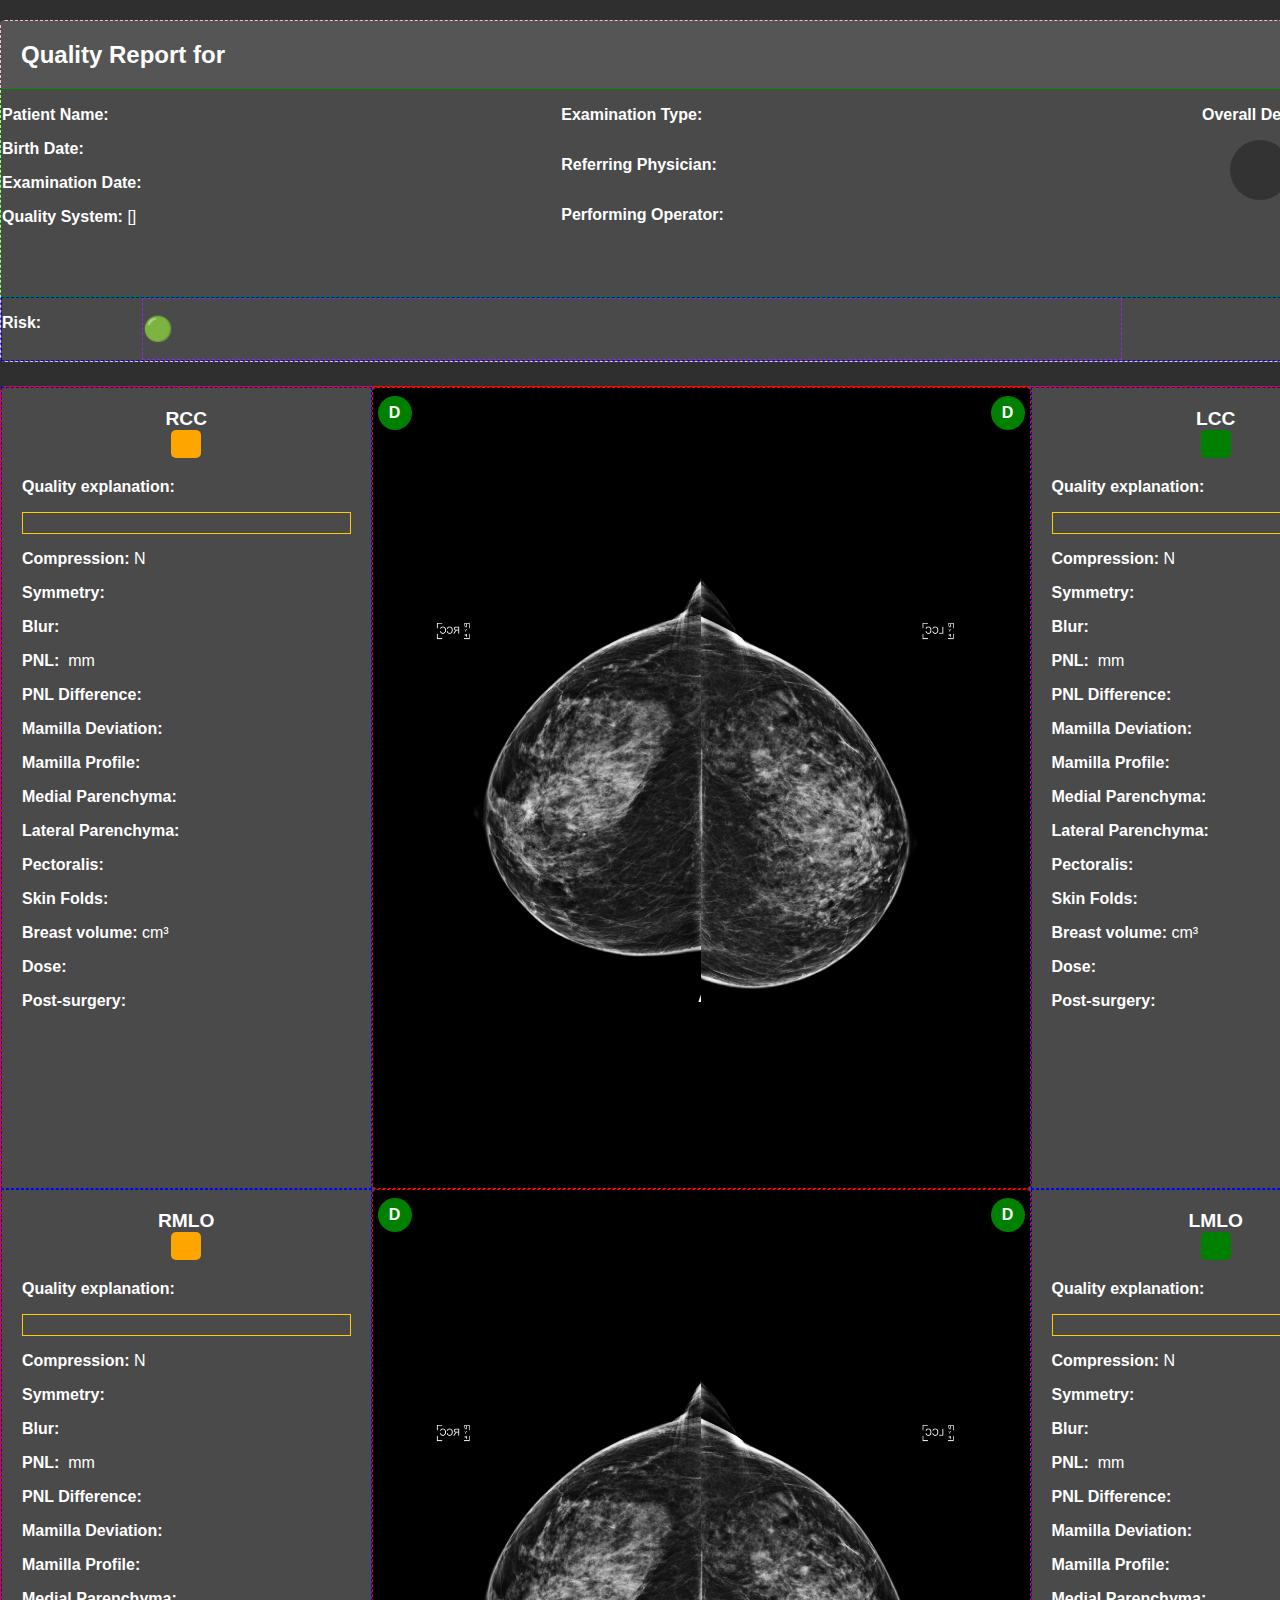
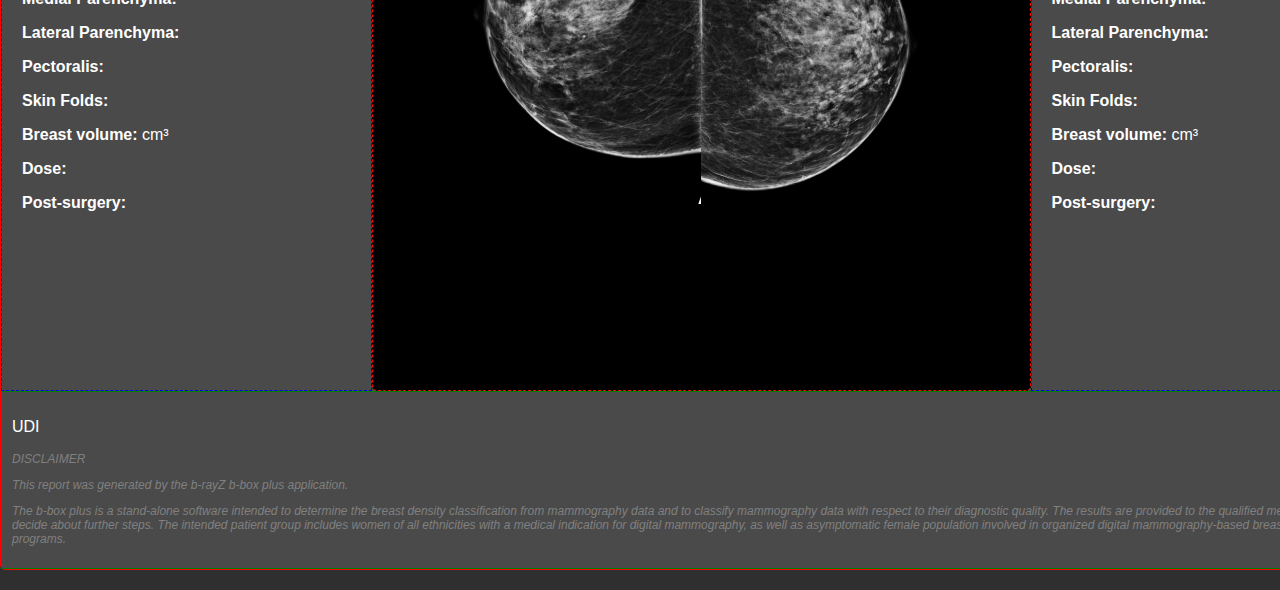
==== debug_rendered_report_quality.html @ 22d4d4bf "fix htm2img and captures" ====
<!DOCTYPE html>
<html lang="en">
<head>
    <meta charset="utf-8">
    <title></title>
    <style>
        .body-style {
  font-family: Arial, sans-serif;
  margin: 0;
  padding: 0;
  background-color: #2f2f2f;
  min-width: 1400px;
  height: auto;
  width: 100vw;
}

.header-container {
  width: 100%;
  margin: 20px auto;
  background-color: #4a4a4a;
  color: white;
  border-radius: 5px;
  border: 1px dashed pink;
  height: auto;
  overflow: visible;
}

.header-title {
  background-color: #555555;
  padding: 20px;
  font-size: 1.5em;
  font-weight: bold;
}

.header-info {
  display: flex;
  justify-content: space-between;
  flex-direction: row;
  border: 1px solid green;
}

.patient-info {
  width: 40%;
}

.exam-info {
  width: 40%;
  display: flex;
  flex-direction: column;
  align-items: flex-start;
}

.exam-details {
  display: flex;
  justify-content: space-between;
}

.density-module {
  width: 20%;
  text-align: right;
}

.density-status {
  display: flex;
  flex-direction: column;
  align-items: center;
  justify-content: center;
}

.density-circle {
  background-color: #333333;
  border-radius: 50%;
  width: 60px;
  height: 60px;
  display: flex;
  align-items: center;
  justify-content: center;
  font-size: 2em;
  margin-bottom: 10px;
  color: #00ff00;
}

.risk-info {
  border: 1px dashed blue;
  display: flex;
}

.risk-label {
  width: 10%;
}

.risk-details {
  border: 1px dashed blueviolet;
  width: 70%;
}

.risk-evaluation {
  color: #00ff00;
  font-weight: bold;
  display: flex;
  align-items: center;
}

.risk-icon {
  font-size: 1.5em;
}

.risk-description {
  color: #cccccc;
}

.header-font {
  font-size: 1.5em;
}

.quality-container {
  width: 100%;
  margin: 20px auto;
  background-color: #4a4a4a;
  color: white;
  border-radius: 5px;
  display: flex;
  border: 1px solid red;
  flex-direction: column;
}

.quality-row {
  width: 100%;
  border-radius: 5px;
  display: flex;
}

.quality-section {
  border: 1px dashed blue;
  width: 25%;
  padding: 20px;
}

.quality-label {
  text-align: center;
}

.label-text {
  font-weight: bold;
  font-size: 1.2em;
}

.quality-badge {
  border-radius: 5px;
  padding: 5px;
  display: inline-block;
}

.quality-badge.orange {
  background-color: orange;
}

.quality-badge.green {
  background-color: green;
}

.badge-text {
  color: white;
  padding: 2px 10px;
  border-radius: 5px;
}

.quality-details {
  margin-top: 20px;
}

.explanation-box {
  border: 1px solid #ffcc00;
  padding: 10px;
  color: white;
}

.quality-images-container {
  width: 50%;
  display: flex;
  justify-content: center;
  align-items: center;
  padding: 0px;
  overflow: hidden;
  border: 1px dashed red;
  background-color: black;
  height: 800px;
  display: flex;
  border-radius: 5px;
  position: relative;
}

.quality-images-right {
  max-width: 100%;
  max-height: 100%;
  z-index: 1;
  display: block;
  object-fit: contain;
  display: flex;
  justify-content: flex-end;
  align-items: center;
}

.quality-images-left {
  max-width: 100%;
  max-height: 100%;
  z-index: 1;
  display: block;
  object-fit: contain;
  display: flex;
  justify-content: flex-start;
  align-items: center;
}

.projection_image{
  max-width: 100%;
  max-height: 100%;
  z-index: 1;
  display: block;
  object-fit: contain;
}


.density_chip{
  background: green;
  margin: 4px;
  top: 4px;
  height:34px;
  width:34px;
  z-index: 9;
  position: absolute;
  cursor: default;
  display: flex;
  align-items: center;
  justify-content: center;
  border-radius: 50%;
}

.dens-right{
  right: 1px;
}

.dens-left{
  left: 1px;
}


.values {
  color: white;
}

.perfect {
  color: green;
}

.insufficient {
  color: red;
}

.moderate {
  color: orange;
}

.footer-info {
  border: 1px solid green;
  padding: 10px;
}


.disclaimer{
  font-style: italic;
  color: gray;
  font-size: 12px;
}


    </style>
</head>
  <body class="body-style">
    <!-- Header with patient and exam info -->
    <div class="header-container">
      <div class="header-title">Quality Report for </div>
      <div class="header-info">
        
        <!-- Patient info -->
        <div class="patient-info">
          <p><strong>Patient Name:</strong> </p>
          <p><strong>Birth Date:</strong> </p>
          <p><strong>Examination Date:</strong> </p>
          <p>
            <strong>Quality System:</strong>  []
          </p>
        </div>
        <!-- Middle Column more exam info-->
        <div class="exam-info">
            <p><strong>Examination Type:</strong> </p>
            <p><strong>Referring Physician:</strong> </p>
            <p><strong>Performing Operator:</strong> </p>
        </div>
        <!-- Right Column (density and module status) -->
        <div class="density-module">
          <div class="density-status">
            <p><strong>Overall Density</strong></p>
            <div class="density-circle"></div>
          </div>
          <p><strong>Density:</strong>  &#8635;</p>
          <p><strong>Quality:</strong>  &#8635;</p>
        </div>
        
      </div>
      <!-- Risk -->
      <div class="risk-info">
        <p class="risk-label"><strong>Risk:</strong></p>
        <div class="risk-details">
          <p class="risk-evaluation">
            <span class="risk-icon">&#128994;</span>&nbsp;
          </p>
          <p class="risk-description"></p>
        </div>
      </div>
    </div>

    <p class="header-font"></p>

    <!-- Quality Feats  -->
    <div class="quality-container">
      <!-- CC Main row container  -->
      <div class="quality-row">
        <!-- RCC Section -->
        <div class="quality-section">
          <div class="quality-label">
            <span class="label-text">RCC</span><br />
            <div class="quality-badge orange">
              <span class="badge-text"></span>
            </div>
          </div>
          <div class="quality-details">
            <p><strong>Quality explanation:</strong></p>
            <div class="explanation-box"></div>
            <p><strong>Compression:</strong> <span class="green"> N</span></p>
            <p><strong>Symmetry:</strong> <span class="green"></span></p>
            <p><strong>Blur:</strong> <span class="green"></span></p>
            <p><strong>PNL:</strong> <span class="green"></span> <span class="values">&nbsp;mm</span></p>
            <p><strong>PNL Difference:</strong> <span class="green"></span></p>
            <p><strong>Mamilla Deviation:</strong> <span class="orange"></span></p>
            <p><strong>Mamilla Profile:</strong> <span class="red"></span></p>
            <p><strong>Medial Parenchyma:</strong> <span class="green"></span></p>
            <p><strong>Lateral Parenchyma:</strong> <span class="green"></span></p>
            <p><strong>Pectoralis:</strong> <span class="red"></span></p>
            <p><strong>Skin Folds:</strong> <span class="green"></span></p>
            <p><strong>Breast volume:</strong>  cm³</p>
            <p><strong>Dose:</strong> </p>
            <p><strong>Post-surgery:</strong> </p>
          </div>
        </div>

        <!-- CC proj Images -->
        <div class="quality-images-container">
          <div class="quality-images-right">
            <div class="density_chip dens-right">
              <p><strong>D</strong></p>
            </div>
            <img src="/static/images/r_proj_img.png" alt="Breast Projection Image" class="projection_image" />
          </div>
          <div class="quality-images-left">
            <div class="density_chip dens-left">
              <p><strong>D</strong></p>
            </div>
            <img src="/static/images/l_proj_img.png" alt="Breast Projection Image" class="projection_image" />
          </div>
        </div>

        <!-- LCC Section-->
        <div class="quality-section">
          <div class="quality-label">
            <span class="label-text">LCC</span><br />
            <div class="quality-badge green">
              <span class="badge-text"></span>
            </div>
          </div>
          <div class="quality-details">
            <p><strong>Quality explanation:</strong></p>
            <div class="explanation-box"></div>
            <p><strong>Compression:</strong> <span class="green"> N</span></p>
            <p><strong>Symmetry:</strong> <span class="green"></span></p>
            <p><strong>Blur:</strong> <span class="green"></span></p>
            <p><strong>PNL:</strong> <span class="red"></span> <span class="values">&nbsp;mm</span></p>
            <p><strong>PNL Difference:</strong> <span class="red"></span></p>
            <p><strong>Mamilla Deviation:</strong> <span class="green"></span></p>
            <p><strong>Mamilla Profile:</strong> <span class="orange"></span></p>
            <p><strong>Medial Parenchyma:</strong> <span class="green"></span></p>
            <p><strong>Lateral Parenchyma:</strong> <span class="green"></span></p>
            <p><strong>Pectoralis:</strong> <span class="green"></span></p>
            <p><strong>Skin Folds:</strong> <span class="green"></span></p>
            <p><strong>Breast volume:</strong>  cm³</p>
            <p><strong>Dose:</strong> </p>
            <p><strong>Post-surgery:</strong> </p>
          </div>
        </div>
      </div>

      <!-- MLO Main row container  -->
      <div class="quality-row">
        <!-- RMLO Section -->
        <div class="quality-section">
          <div class="quality-label">
            <span class="label-text">RMLO</span><br />
            <div class="quality-badge orange">
              <span class="badge-text"></span>
            </div>
          </div>
          <div class="quality-details">
            <p><strong>Quality explanation:</strong></p>
            <div class="explanation-box"></div>
            <p><strong>Compression:</strong> <span class="green"> N</span></p>
            <p><strong>Symmetry:</strong> <span class="green"></span></p>
            <p><strong>Blur:</strong> <span class="green"></span></p>
            <p><strong>PNL:</strong> <span class="green"></span> <span class="values">&nbsp;mm</span></p>
            <p><strong>PNL Difference:</strong> <span class="green"></span></p>
            <p><strong>Mamilla Deviation:</strong> <span class="orange"></span></p>
            <p><strong>Mamilla Profile:</strong> <span class="red"></span></p>
            <p><strong>Medial Parenchyma:</strong> <span class="green"></span></p>
            <p><strong>Lateral Parenchyma:</strong> <span class="green"></span></p>
            <p><strong>Pectoralis:</strong> <span class="red"></span></p>
            <p><strong>Skin Folds:</strong> <span class="green"></span></p>
            <p><strong>Breast volume:</strong>  cm³</p>
            <p><strong>Dose:</strong> </p>
            <p><strong>Post-surgery:</strong> </p>
          </div>
        </div>

        <!-- MLO proj Images -->
        <div class="quality-images-container">
          <div class="quality-images-right">
            <div class="density_chip dens-right">
              <p><strong>D</strong></p>
            </div>
            <img src="/static/images/r_proj_img.png" alt="Breast Projection Image" class="projection_image"/>
             

          </div>
          <div class="quality-images-left">
            <div class="density_chip dens-left">
              <p><strong>D</strong></p>
            </div>
            <img src="/static/images/l_proj_img.png" alt="Breast Projection Image" class="projection_image"/>   
            <div class="lesion-shapes">
              
          </div>
          

          </div>
        </div>

        <!-- LMLO Section-->
        <div class="quality-section">
          <div class="quality-label">
            <span class="label-text">LMLO</span><br />
            <div class="quality-badge green">
              <span class="badge-text"></span>
            </div>
          </div>
          <div class="quality-details">
            <p><strong>Quality explanation:</strong></p>
            <div class="explanation-box"></div>
            <p><strong>Compression:</strong> <span class="green"> N</span></p>
            <p><strong>Symmetry:</strong> <span class="green"></span></p>
            <p><strong>Blur:</strong> <span class="green"></span></p>
            <p><strong>PNL:</strong> <span class="red"></span> <span class="values">&nbsp;mm</span></p>
            <p><strong>PNL Difference:</strong> <span class="red"></span></p>
            <p><strong>Mamilla Deviation:</strong> <span class="green"></span></p>
            <p><strong>Mamilla Profile:</strong> <span class="orange"></span></p>
            <p><strong>Medial Parenchyma:</strong> <span class="green"></span></p>
            <p><strong>Lateral Parenchyma:</strong> <span class="green"></span></p>
            <p><strong>Pectoralis:</strong> <span class="green"></span></p>
            <p><strong>Skin Folds:</strong> <span class="green"></span></p>
            <p><strong>Breast volume:</strong>  cm³</p>
            <p><strong>Dose:</strong> </p>
            <p><strong>Post-surgery:</strong> </p>
          </div>
        </div>
      </div>

      <div class="footer-info">
        <p>UDI <strong></strong></p>
        <p class="disclaimer">DISCLAIMER</p>
        <p class="disclaimer">This report was generated by the b-rayZ b-box plus application.</p>
        <p class="disclaimer">The b-box plus is a stand-alone software intended to determine the breast density classification from mammography data and to classify mammography data with respect to their diagnostic quality. The results are provided to the qualified medical user who shall decide about further steps. The intended patient group includes women of all ethnicities with a medical indication for digital mammography, as well as asymptomatic female population involved in organized digital mammography-based breast cancer screening programs.</p>
      </div>
    </div>
  </body>
</html>
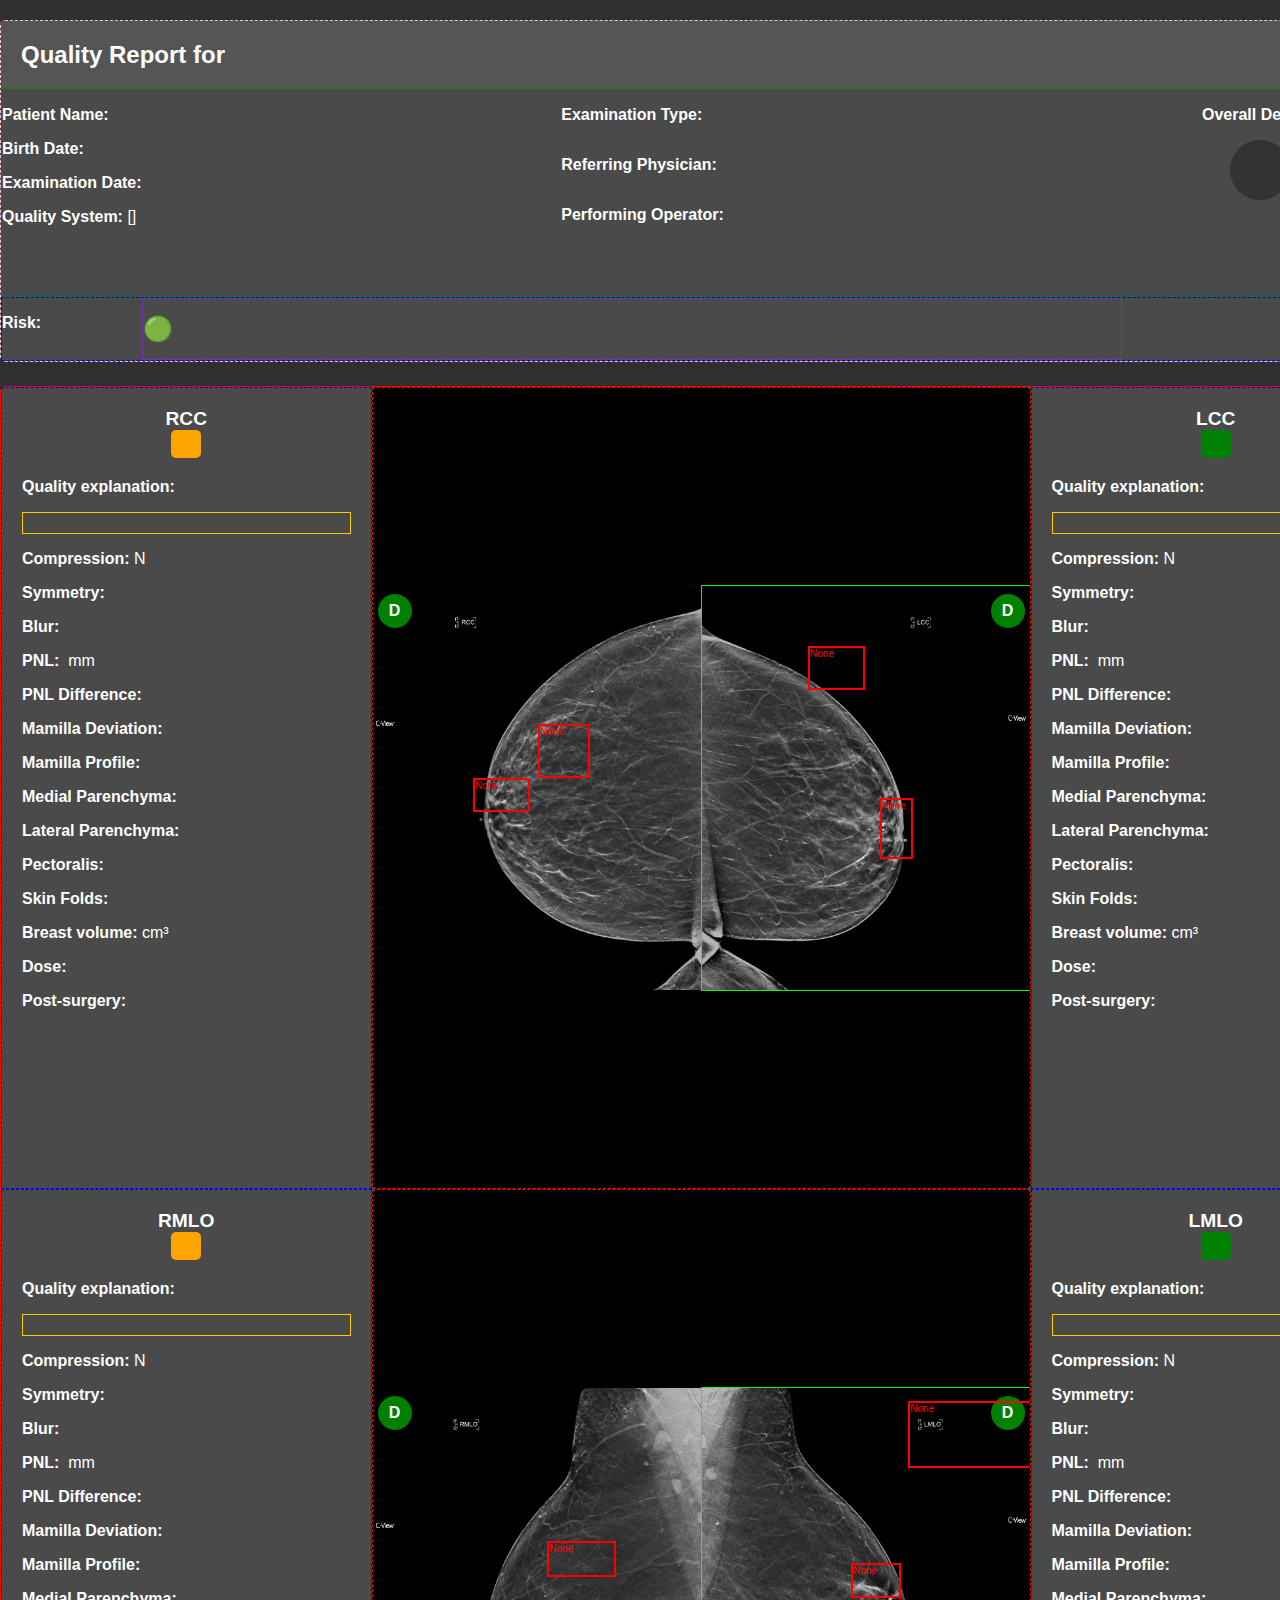
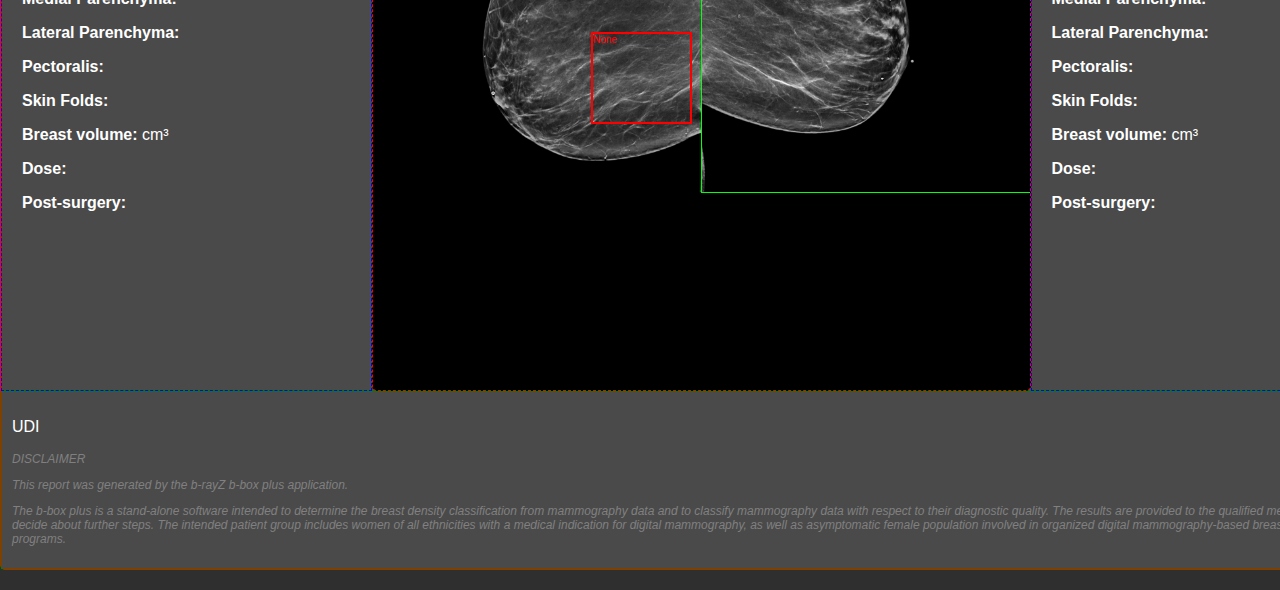
==== commit c2e9081e: "more layout fixes" ====
--- a/debug_rendered_report_quality.html
+++ b/debug_rendered_report_quality.html
@@ -194,22 +194,31 @@
   max-width: 100%;
   max-height: 100%;
   z-index: 1;
-  display: block;
+  /* display: block; */
   object-fit: contain;
   display: flex;
   justify-content: flex-end;
   align-items: center;
+  position: relative
 }
 
 .quality-images-left {
   max-width: 100%;
   max-height: 100%;
   z-index: 1;
-  display: block;
-  object-fit: contain;
+  /* display: block; */
+  /* object-fit: contain; */
   display: flex;
   justify-content: flex-start;
   align-items: center;
+  position: relative;
+}
+.lesion-shapes{
+  border:1px solid rgb(2, 255, 15);
+  width: 100%;
+  height: 100%;
+  position: absolute;
+  z-index: 200;
 }
 
 .projection_image{
@@ -357,16 +366,80 @@
         <!-- CC proj Images -->
         <div class="quality-images-container">
           <div class="quality-images-right">
+            <div class="density_chip dens-left">
+              <p><strong>D</strong></p>
+            </div>
+            <img src="/static/images/rcc.png" alt="Breast Projection Image" class="projection_image"/>
+            
+    <div style="
+        position: absolute;
+        top: 47.499290914247894%;
+        left: 30.55800914013595%;
+        width: 16.03479247423656%;
+        height: 7.373555052037329%;
+        border: 2px solid red;
+        border-radius: inherit;
+        font-size: 10px;
+        color: red;
+        z-index:200
+    ">
+        None
+    </div>
+    
+    <div style="
+        position: absolute;
+        top: 34.187387728089256%;
+        left: 50.46660778063674%;
+        width: 14.522076203082158%;
+        height: 12.289258420062211%;
+        border: 2px solid red;
+        border-radius: inherit;
+        font-size: 10px;
+        color: red;
+        z-index:200
+    ">
+        None
+    </div>
+     
+          </div>
+          <div class="quality-images-left">
             <div class="density_chip dens-right">
               <p><strong>D</strong></p>
             </div>
-            <img src="/static/images/r_proj_img.png" alt="Breast Projection Image" class="projection_image" />
-          </div>
-          <div class="quality-images-left">
-            <div class="density_chip dens-left">
-              <p><strong>D</strong></p>
-            </div>
-            <img src="/static/images/l_proj_img.png" alt="Breast Projection Image" class="projection_image" />
+            <img src="/static/images/lcc.png" alt="Breast Projection Image" class="projection_image"/>   
+            <div class="lesion-shapes">
+              
+    <div style="
+        position: absolute;
+        top: 14.985345561123193%;
+        left: 32.27850531894466%;
+        width: 16.034792474236554%;
+        height: 9.831406736049768%;
+        border: 2px solid red;
+        border-radius: inherit;
+        font-size: 10px;
+        color: red;
+        z-index:200
+    ">
+        None
+    </div>
+    
+    <div style="
+        position: absolute;
+        top: 52.500709085752106%;
+        left: 54.1533853066554%;
+        width: 8.773754372695464%;
+        height: 14.009754598870927%;
+        border: 2px solid red;
+        border-radius: inherit;
+        font-size: 10px;
+        color: red;
+        z-index:200
+    ">
+        None
+    </div>
+    
+            </div>            
           </div>
         </div>
 
@@ -432,21 +505,81 @@
         <!-- MLO proj Images -->
         <div class="quality-images-container">
           <div class="quality-images-right">
+            <div class="density_chip dens-left">
+              <p><strong>D</strong></p>
+            </div>
+            <img src="/static/images/rmlo.png" alt="Breast Projection Image" class="projection_image"/>
+            
+    <div style="
+        position: absolute;
+        top: 37.817906778859786%;
+        left: 53.22016974538193%;
+        width: 19.66531152500709%;
+        height: 7.865125388839811%;
+        border: 2px solid red;
+        border-radius: inherit;
+        font-size: 10px;
+        color: red;
+        z-index:200
+    ">
+        None
+    </div>
+    
+    <div style="
+        position: absolute;
+        top: 60.50865084617566%;
+        left: 66.49256883904911%;
+        width: 29.649238914626075%;
+        height: 21.629094819309504%;
+        border: 2px solid red;
+        border-radius: inherit;
+        font-size: 10px;
+        color: red;
+        z-index:200
+    ">
+        None
+    </div>
+     
+
+          </div>
+          <div class="quality-images-left">
             <div class="density_chip dens-right">
               <p><strong>D</strong></p>
             </div>
-            <img src="/static/images/r_proj_img.png" alt="Breast Projection Image" class="projection_image"/>
-             
-
-          </div>
-          <div class="quality-images-left">
-            <div class="density_chip dens-left">
-              <p><strong>D</strong></p>
-            </div>
-            <img src="/static/images/l_proj_img.png" alt="Breast Projection Image" class="projection_image"/>   
+            <img src="/static/images/lmlo.png" alt="Breast Projection Image" class="projection_image"/>   
             <div class="lesion-shapes">
               
-          </div>
+    <div style="
+        position: absolute;
+        top: 43.42441145882575%;
+        left: 45.35504435654211%;
+        width: 13.916989694620408%;
+        height: 7.61934022043857%;
+        border: 2px solid red;
+        border-radius: inherit;
+        font-size: 10px;
+        color: red;
+        z-index:200
+    ">
+        None
+    </div>
+    
+    <div style="
+        position: absolute;
+        top: 3.1861586461189377%;
+        left: 62.805791313030454%;
+        width: 38.422993287321546%;
+        height: 15.730250777679633%;
+        border: 2px solid red;
+        border-radius: inherit;
+        font-size: 10px;
+        color: red;
+        z-index:200
+    ">
+        None
+    </div>
+    
+            </div>
           
 
           </div>
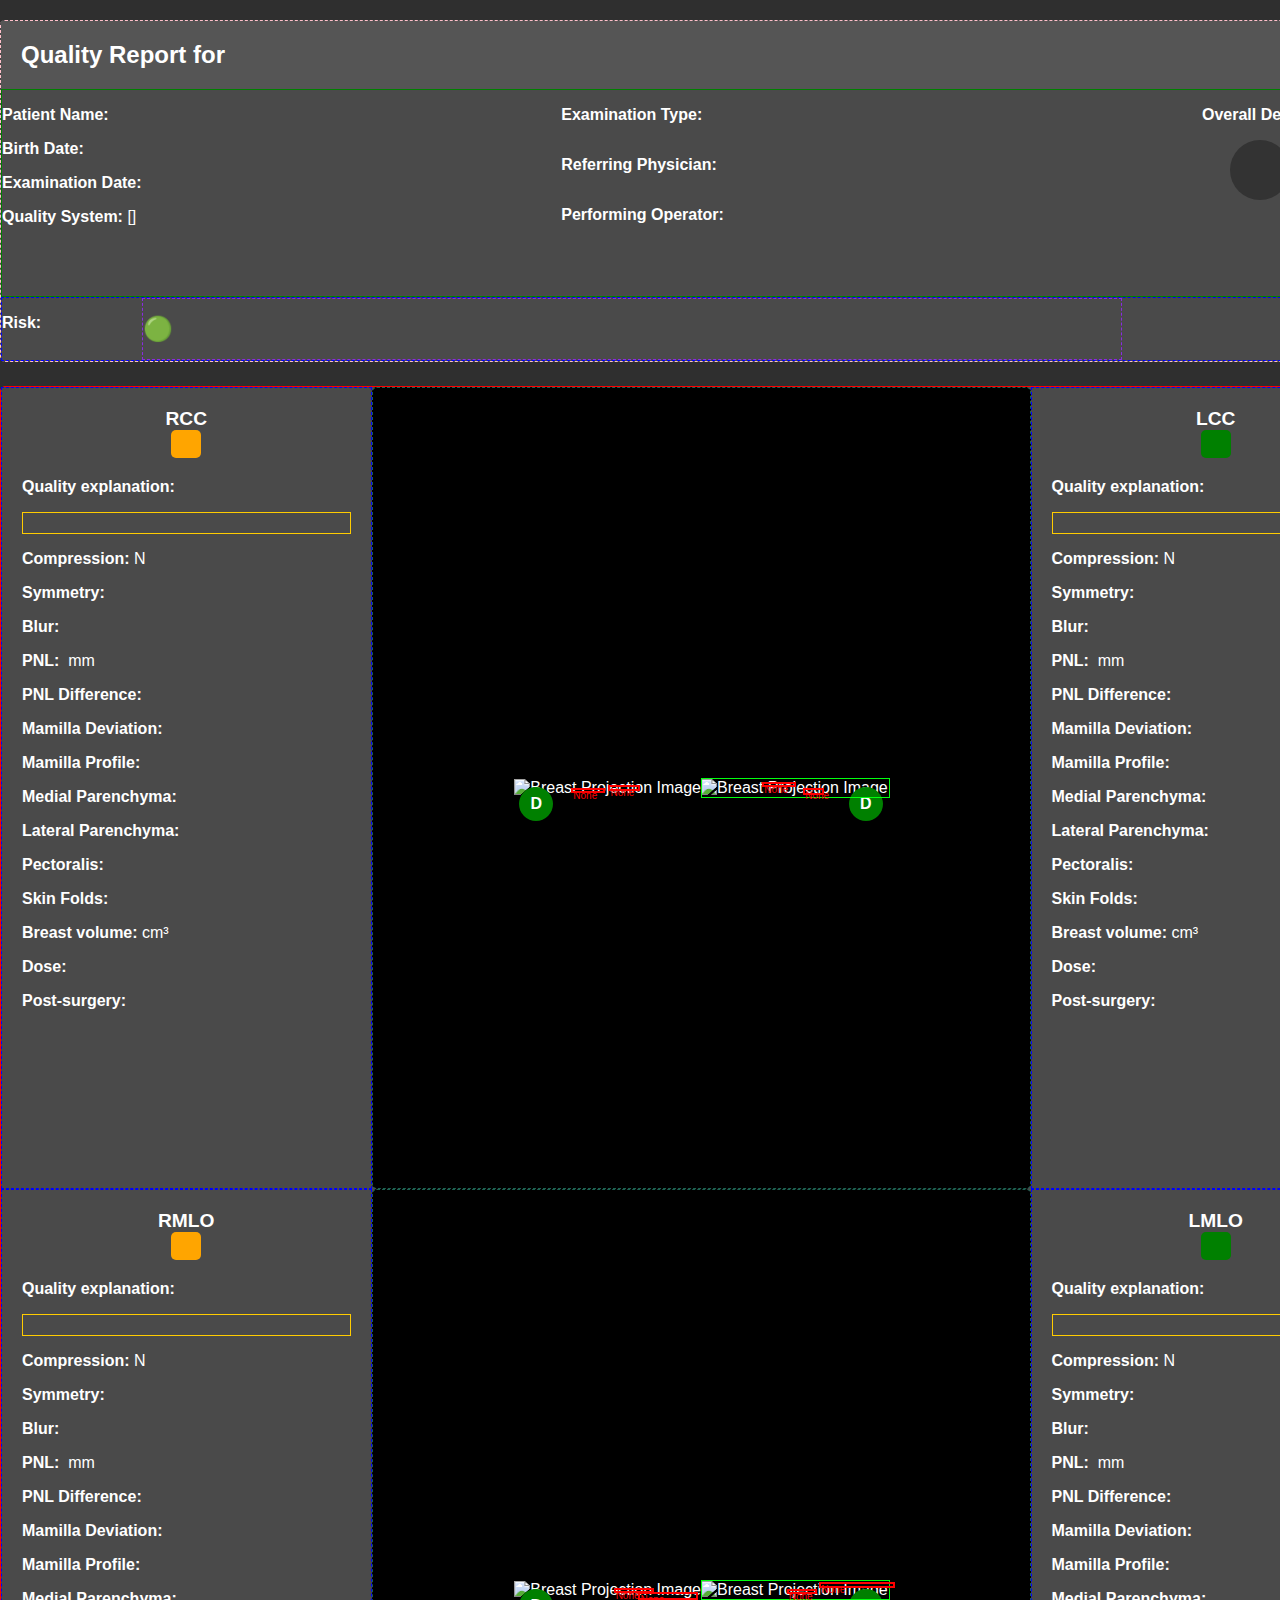
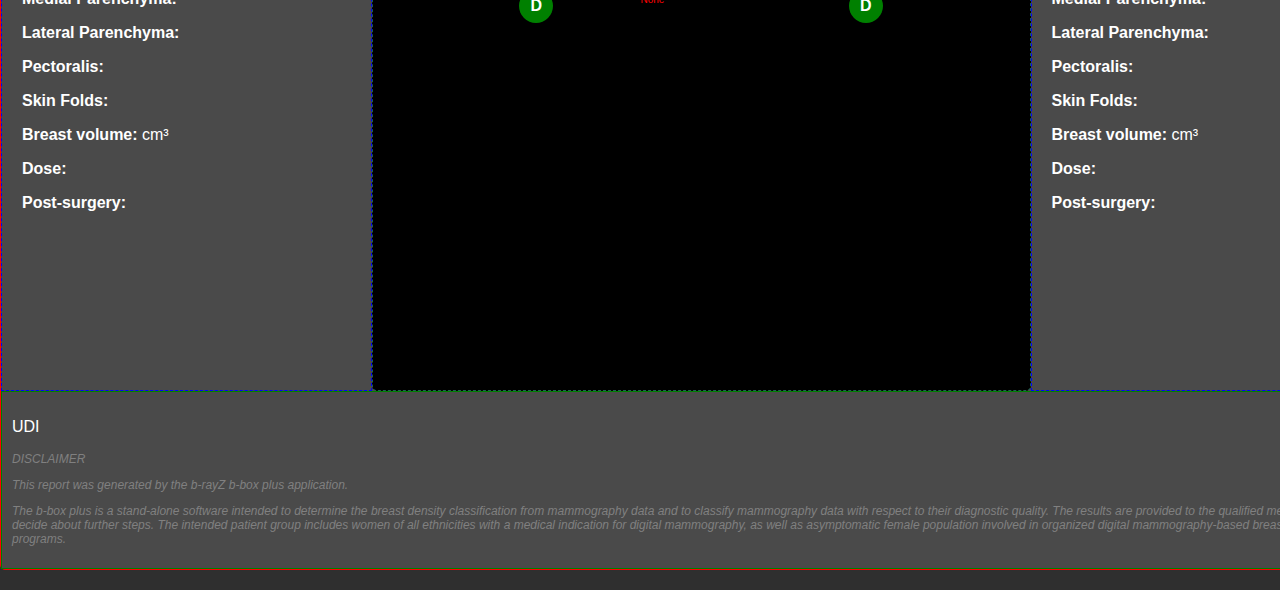
==== commit 10ee911b: "get proj images in all reports" ====
--- a/debug_rendered_report_quality.html
+++ b/debug_rendered_report_quality.html
@@ -182,7 +182,7 @@
   align-items: center;
   padding: 0px;
   overflow: hidden;
-  border: 1px dashed red;
+  border: 1px dashed rgb(30, 97, 82);
   background-color: black;
   height: 800px;
   display: flex;
@@ -194,8 +194,6 @@
   max-width: 100%;
   max-height: 100%;
   z-index: 1;
-  /* display: block; */
-  object-fit: contain;
   display: flex;
   justify-content: flex-end;
   align-items: center;
@@ -206,8 +204,6 @@
   max-width: 100%;
   max-height: 100%;
   z-index: 1;
-  /* display: block; */
-  /* object-fit: contain; */
   display: flex;
   justify-content: flex-start;
   align-items: center;
@@ -369,7 +365,7 @@
             <div class="density_chip dens-left">
               <p><strong>D</strong></p>
             </div>
-            <img src="/static/images/rcc.png" alt="Breast Projection Image" class="projection_image"/>
+            <img src="http://127.0.0.1:5001//static/images/rcc.png" alt="Breast Projection Image" class="projection_image"/>
             
     <div style="
         position: absolute;
@@ -406,7 +402,7 @@
             <div class="density_chip dens-right">
               <p><strong>D</strong></p>
             </div>
-            <img src="/static/images/lcc.png" alt="Breast Projection Image" class="projection_image"/>   
+            <img src="http://127.0.0.1:5001//static/images/lcc.png" alt="Breast Projection Image" class="projection_image"/>   
             <div class="lesion-shapes">
               
     <div style="
@@ -508,7 +504,7 @@
             <div class="density_chip dens-left">
               <p><strong>D</strong></p>
             </div>
-            <img src="/static/images/rmlo.png" alt="Breast Projection Image" class="projection_image"/>
+            <img src="http://127.0.0.1:5001//static/images/rmlo.png" alt="Breast Projection Image" class="projection_image"/>
             
     <div style="
         position: absolute;
@@ -546,7 +542,7 @@
             <div class="density_chip dens-right">
               <p><strong>D</strong></p>
             </div>
-            <img src="/static/images/lmlo.png" alt="Breast Projection Image" class="projection_image"/>   
+            <img src="http://127.0.0.1:5001//static/images/lmlo.png" alt="Breast Projection Image" class="projection_image"/>   
             <div class="lesion-shapes">
               
     <div style="
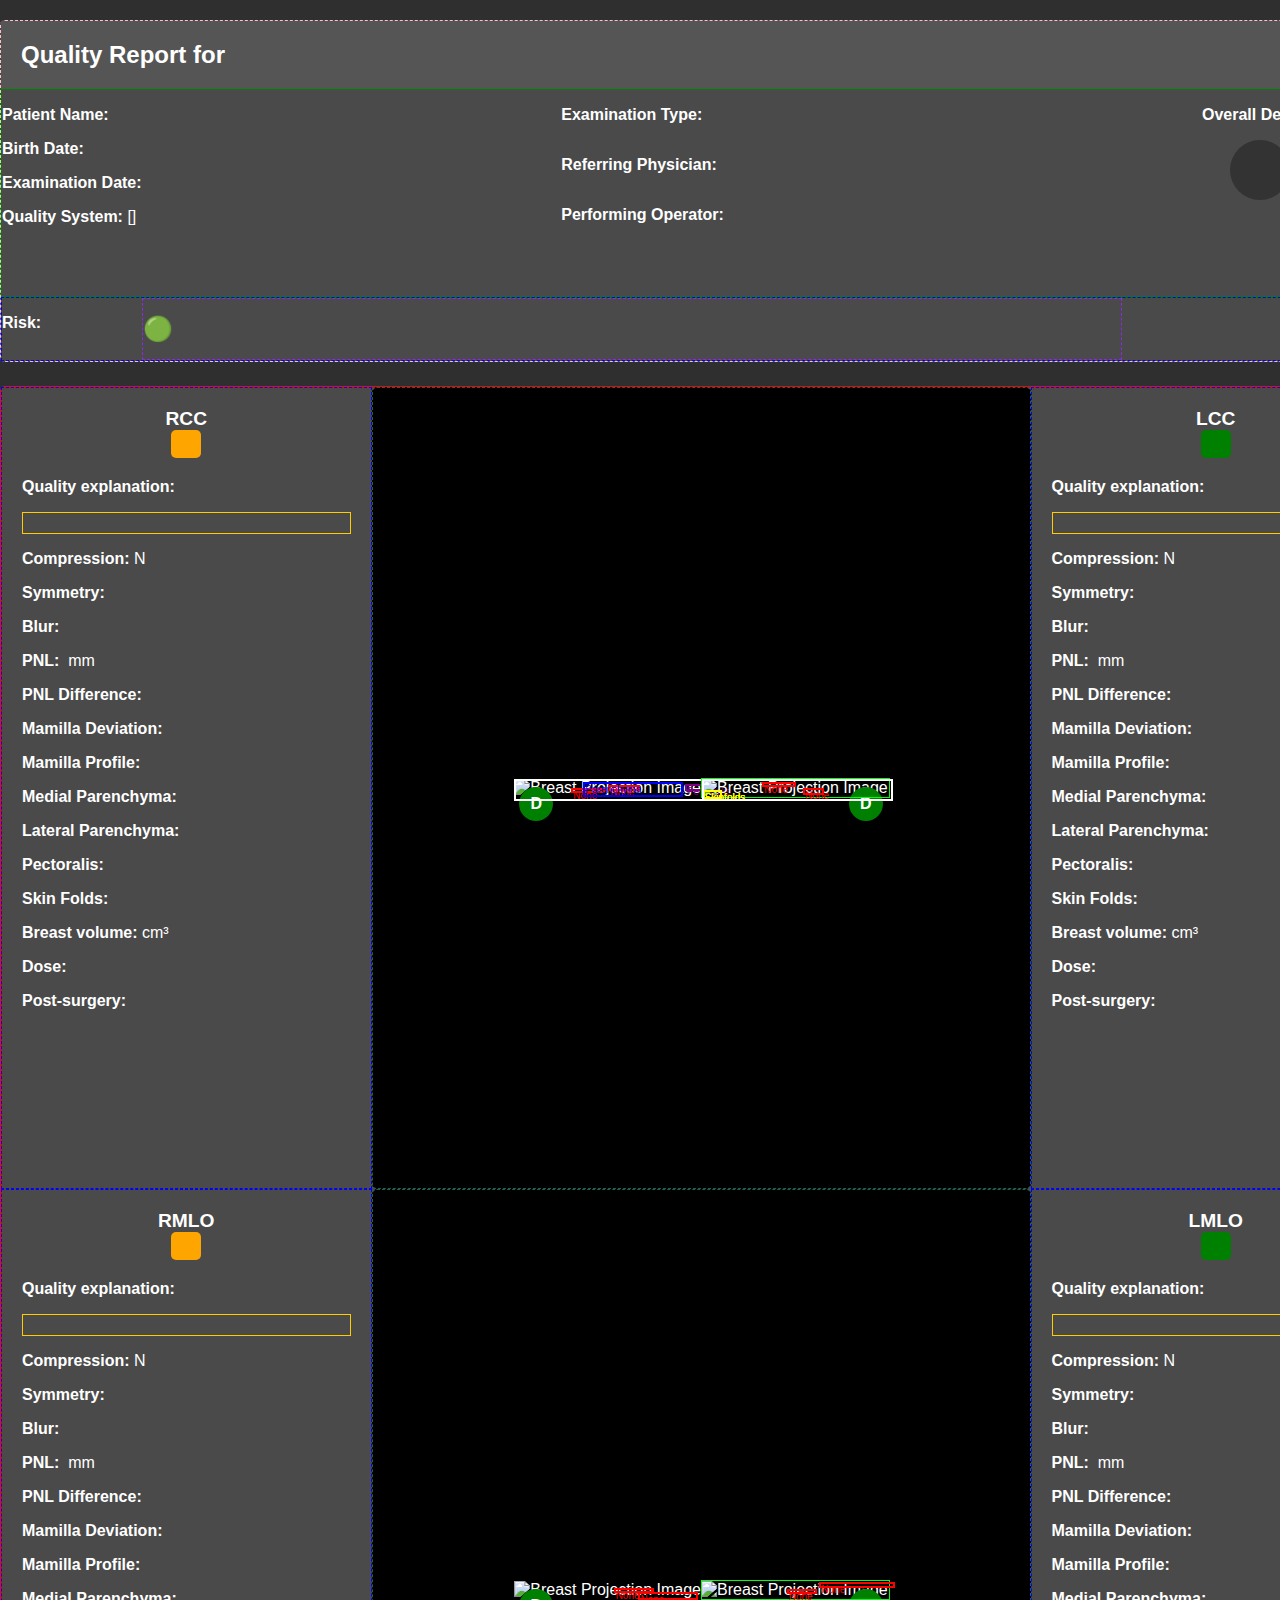
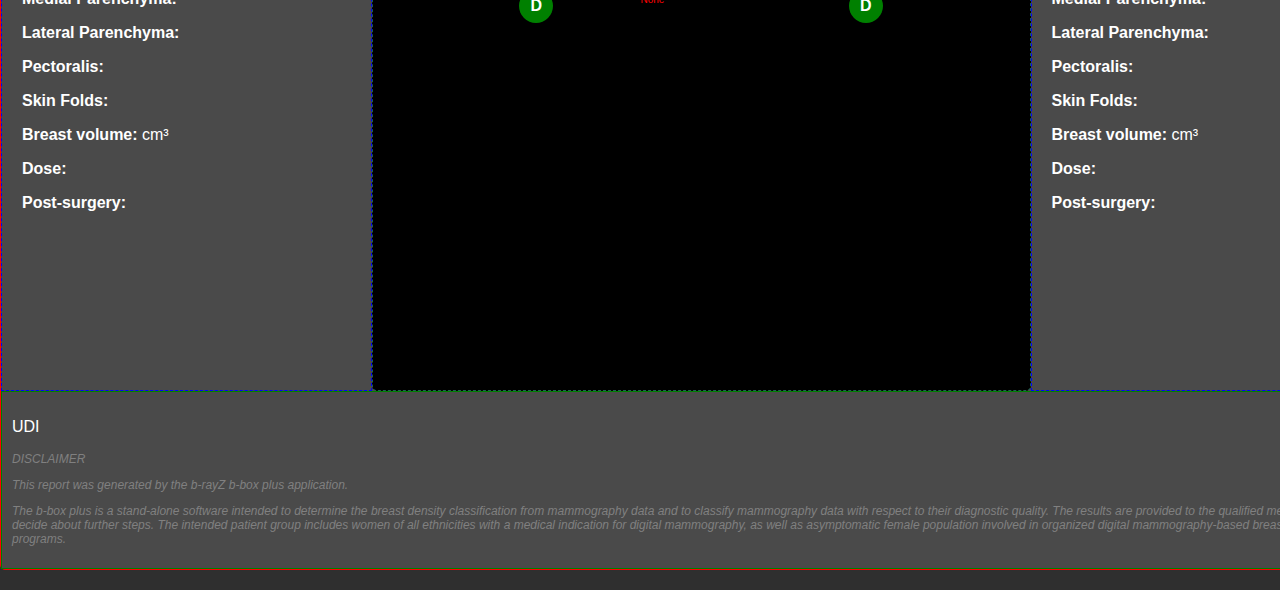
==== commit b54cc9df: "show quality contours" ====
--- a/debug_rendered_report_quality.html
+++ b/debug_rendered_report_quality.html
@@ -214,7 +214,7 @@
   width: 100%;
   height: 100%;
   position: absolute;
-  z-index: 200;
+  z-index: 180;
 }
 
 .projection_image{
@@ -397,6 +397,47 @@
         None
     </div>
      
+            
+            <div style="
+                position: absolute;
+                top: 19.140625%;
+                left: 37.009561040105%;
+                width: 51.45020586800584%;
+                height: 58.984375%;
+                border: 2px solid blue;
+                border-radius: inherit;
+                font-size: 10px;
+                z-index: 200;
+                color: blue;
+            ">
+                Parenchyma
+            </div>
+            
+                <svg style="position: absolute; top: 0; left: 0; width: 100%; height: 100%; z-index: 220; border: 2px solid white;">
+                    <polygon points="83.17049340766164%,19.140625% 83.65133645315701%,19.53125% 84.1321794986524%,19.53125% 85.09386558964317%,20.3125% 87.01723777162469%,20.3125% 87.49808081712007%,20.703125% 87.49808081712007%,21.09375% 88.45976690811084%,21.875% 88.45976690811084%,24.609375% 87.01723777162469%,25.78125% 87.01723777162469%,26.171875% 85.57470863513855%,27.34375% 85.57470863513855%,27.734375% 85.09386558964317%,28.125% 85.09386558964317%,28.90625% 84.61302254414778%,29.296875% 84.61302254414778%,30.078125% 84.1321794986524%,30.46875% 84.1321794986524%,30.859375% 83.65133645315701%,31.25% 83.65133645315701%,31.640625% 83.17049340766164%,32.03125% 83.17049340766164%,32.421875% 82.20880731667089%,33.203125% 82.20880731667089%,33.59375% 81.7279642711755%,33.984375% 81.7279642711755%,37.109375% 81.24712122568012%,37.5% 81.24712122568012%,41.796875% 81.7279642711755%,42.1875% 81.7279642711755%,43.359375% 82.20880731667089%,43.75% 82.20880731667089%,46.09375% 82.68965036216626%,46.484375% 82.20880731667089%,46.484375% 81.7279642711755%,46.875% 81.7279642711755%,48.4375% 81.24712122568012%,48.828125% 81.24712122568012%,51.171875% 81.7279642711755%,51.5625% 81.7279642711755%,52.734375% 81.24712122568012%,53.125% 81.24712122568012%,53.515625% 80.76627818018474%,53.90625% 80.76627818018474%,56.640625% 79.80459208919397%,57.421875% 79.80459208919397%,58.203125% 80.28543513468935%,58.59375% 80.76627818018474%,58.59375% 80.76627818018474%,59.375% 80.28543513468935%,59.765625% 80.28543513468935%,60.9375% 80.76627818018474%,61.328125% 80.76627818018474%,62.109375% 81.24712122568012%,62.5% 81.24712122568012%,64.0625% 81.7279642711755%,64.453125% 81.7279642711755%,68.75% 82.20880731667089%,69.140625% 82.20880731667089%,69.53125% 82.68965036216626%,69.921875% 83.17049340766164%,69.921875% 82.68965036216626%,70.3125% 82.68965036216626%,73.046875% 82.20880731667089%,73.046875% 81.7279642711755%,73.4375% 81.24712122568012%,73.4375% 80.76627818018474%,73.828125% 79.80459208919397%,73.828125% 79.32374904369858%,74.21875% 79.32374904369858%,75.0% 78.84290599820321%,75.390625% 78.84290599820321%,75.78125% 78.36206295270782%,75.78125% 77.88121990721244%,76.171875% 75.47700467973554%,76.171875% 74.99616163424015%,76.5625% 74.51531858874478%,76.5625% 74.03447554324939%,76.953125% 72.59194640676326%,76.953125% 72.11110336126787%,77.34375% 70.18773117928635%,77.34375% 69.70688813379095%,77.734375% 68.26435899730481%,77.734375% 67.78351595180942%,77.34375% 65.37930072433252%,77.34375% 64.89845767883715%,76.953125% 63.45592854235099%,76.953125% 62.97508549685561%,76.5625% 60.090027223883325%,76.5625% 59.60918417838794%,76.171875% 57.685811996406414%,76.171875% 56.72412590541565%,75.390625% 56.243282859920264%,75.390625% 55.76243981442488%,75.0% 55.2815967689295%,75.0% 54.80075372343413%,74.609375% 54.31991067793874%,74.609375% 53.358224586947976%,73.828125% 52.87738154145259%,73.828125% 51.91569545046184%,73.046875% 51.434852404966456%,73.046875% 50.473166313975696%,72.265625% 50.473166313975696%,71.875% 49.99232326848031%,71.484375% 49.51148022298493%,71.484375% 49.030637177489545%,71.09375% 48.54979413199416%,71.09375% 48.06895108649878%,70.703125% 47.58810804100339%,70.703125% 47.58810804100339%,70.3125% 47.10726499550801%,69.921875% 46.62642195001263%,69.921875% 46.62642195001263%,69.53125% 42.77967758604958%,66.40625% 42.77967758604958%,66.015625% 41.81799149505881%,65.234375% 41.81799149505881%,64.84375% 41.33714844956343%,64.453125% 41.33714844956343%,64.0625% 40.85630540406806%,63.671875% 40.85630540406806%,62.890625% 39.89461931307729%,62.109375% 39.89461931307729%,60.9375% 38.93293322208653%,60.15625% 38.93293322208653%,58.984375% 38.45209017659114%,58.59375% 38.45209017659114%,57.03125% 37.97124713109576%,56.640625% 37.97124713109576%,51.5625% 37.49040408560038%,51.171875% 37.97124713109576%,50.78125% 37.97124713109576%,49.21875% 38.45209017659114%,48.828125% 38.45209017659114%,48.4375% 38.93293322208653%,48.046875% 38.93293322208653%,46.875% 39.41377626758191%,46.484375% 39.41377626758191%,45.703125% 39.89461931307729%,45.3125% 39.89461931307729%,44.53125% 40.85630540406806%,43.75% 40.85630540406806%,42.578125% 41.81799149505881%,41.796875% 41.81799149505881%,41.40625% 42.298834540554196%,41.015625% 42.298834540554196%,40.625% 42.77967758604958%,40.234375% 42.77967758604958%,39.84375% 44.22220672253573%,38.671875% 44.22220672253573%,38.28125% 48.54979413199416%,34.765625% 49.51148022298493%,34.765625% 51.434852404966456%,33.203125% 51.91569545046184%,33.203125% 53.358224586947976%,32.03125% 53.83906763244336%,32.03125% 55.2815967689295%,30.859375% 55.76243981442488%,30.859375% 56.72412590541565%,30.078125% 57.20496895091103%,30.078125% 57.685811996406414%,29.6875% 58.16665504190179%,29.6875% 59.12834113289256%,28.90625% 60.090027223883325%,28.90625% 61.05171331487409%,28.125% 61.53255636036947%,28.125% 62.01339940586485%,27.734375% 62.01339940586485%,27.34375% 62.494242451360236%,27.34375% 63.93677158784637%,26.171875% 64.41761463334176%,26.171875% 64.89845767883715%,25.78125% 65.8601437698279%,25.78125% 66.34098681532328%,25.390625% 66.82182986081867%,25.390625% 69.22604508829558%,23.4375% 69.70688813379095%,23.4375% 70.18773117928635%,23.046875% 70.18773117928635%,22.65625% 70.66857422478172%,22.65625% 71.1494172702771%,22.265625% 71.63026031577249%,22.265625% 72.59194640676326%,21.484375% 73.07278945225862%,21.484375% 73.55363249775401%,21.09375% 74.99616163424015%,21.09375% 75.47700467973554%,20.703125% 77.40037686171706%,20.703125% 77.88121990721244%,20.3125% 78.36206295270782%,20.3125% 78.84290599820321%,19.921875% 81.24712122568012%,19.921875% 81.7279642711755%,19.53125% 82.68965036216626%,19.53125%" style="fill:red ; stroke: blue; stroke-width: 2;"/>
+                </svg>
+                
+            
+            <div style="
+                position: absolute;
+                top: 29.6875%;
+                left: 91.34482518108312%;
+                width: 7.693488727926101%;
+                height: 14.453125%;
+                border: 2px solid purple;
+                border-radius: inherit;
+                font-size: 10px;
+                z-index: 200;
+                color: purple;
+            ">
+                Pectoralis
+            </div>
+            
+                <svg style="position: absolute; top: 0; left: 0; width: 100%; height: 100%; z-index: 220; border: 2px solid white;">
+                    <polygon points="98.07662781801848%,29.6875% 98.07662781801848%,30.078125% 98.55747086351384%,30.46875% 98.55747086351384%,30.859375% 99.03831390900923%,31.25% 99.03831390900923%,43.75% 96.63409868153232%,43.75% 95.67241259054155%,42.96875% 95.67241259054155%,42.1875% 95.19156954504618%,41.796875% 95.19156954504618%,40.234375% 94.7107264995508%,39.84375% 94.7107264995508%,37.5% 94.22988345405543%,37.109375% 94.22988345405543%,36.328125% 93.74904040856003%,35.9375% 93.74904040856003%,34.375% 92.78735431756928%,33.59375% 92.78735431756928%,33.203125% 92.3065112720739%,32.8125% 92.3065112720739%,32.421875% 91.82566822657851%,32.03125% 91.82566822657851%,30.46875% 92.3065112720739%,30.46875% 92.78735431756928%,30.078125% 95.67241259054155%,30.078125% 96.15325563603696%,29.6875%" style="fill:red ; stroke: purple; stroke-width: 2;"/>
+                </svg>
+                
+            
           </div>
           <div class="quality-images-left">
             <div class="density_chip dens-right">
@@ -435,6 +476,66 @@
         None
     </div>
     
+              
+            <div style="
+                position: absolute;
+                top: 60.23915847515649%;
+                left: 0.3514850300401162%;
+                width: 8.156030761483548%;
+                height: 30.845773425273865%;
+                border: 2px solid yellow;
+                border-radius: inherit;
+                font-size: 10px;
+                z-index: 200;
+                color: yellow;
+            ">
+                Skinfolds
+            </div>
+            
+                <svg style="position: absolute; top: 0; left: 0; width: 100%; height: 100%; z-index: 220; border: 2px solid white;">
+                    <polygon points="0.30060120240480964%,60.07326007326007% 0.30060120240480964%,90.96459096459097% 6.012024048096192%,90.96459096459097% 6.012024048096192%,90.84249084249085% 6.0621242484969935%,90.8017908017908% 6.212424849699398%,90.8017908017908% 6.212424849699398%,90.55759055759056% 6.2625250501002%,90.51689051689053% 6.362725450901803%,90.51689051689053% 6.4128256513026045%,90.47619047619048% 6.4128256513026045%,89.78428978428978% 6.462925851703407%,89.74358974358975% 6.563126252505009%,89.74358974358975% 6.563126252505009%,89.45868945868945% 6.613226452905812%,89.41798941798942% 6.763527054108216%,89.41798941798942% 6.763527054108216%,89.13308913308914% 6.813627254509018%,89.09238909238908% 6.963927855711423%,89.09238909238908% 6.963927855711423%,88.97028897028896% 7.014028056112225%,88.92958892958893% 7.16432865731463%,88.92958892958893% 7.16432865731463%,88.80748880748881% 7.214428857715431%,88.76678876678876% 7.364729458917836%,88.76678876678876% 7.364729458917836%,88.52258852258852% 7.414829659318638%,88.48188848188848% 7.565130260521043%,88.48188848188848% 7.565130260521043%,88.35978835978835% 7.615230460921844%,88.31908831908832% 7.715430861723446%,88.31908831908832% 7.715430861723446%,88.1969881969882% 7.765531062124248%,88.15628815628816% 7.915831663326653%,88.15628815628816% 7.915831663326653%,87.87138787138787% 7.965931863727454%,87.83068783068782% 8.11623246492986%,87.83068783068782% 8.11623246492986%,87.09808709808709% 8.16633266533066%,87.05738705738706% 8.316633266533065%,87.05738705738706% 8.316633266533065%,86.81318681318682% 8.366733466933868%,86.77248677248677% 8.517034068136272%,86.77248677248677% 8.517034068136272%,83.06878306878306% 8.46693386773547%,83.02808302808303% 8.366733466933868%,83.02808302808303% 8.316633266533065%,82.98738298738299% 8.316633266533065%,82.58038258038258% 8.16633266533066%,82.58038258038258% 8.11623246492986%,82.53968253968253% 8.11623246492986%,81.48148148148148% 7.965931863727454%,81.48148148148148% 7.915831663326653%,81.44078144078144% 7.915831663326653%,79.93487993487993% 7.765531062124248%,79.93487993487993% 7.715430861723446%,79.8941798941799% 7.715430861723446%,78.998778998779% 7.615230460921844%,78.998778998779% 7.565130260521043%,78.95807895807896% 7.565130260521043%,78.3882783882784% 7.515030060120241%,78.34757834757835% 7.414829659318638%,78.34757834757835% 7.364729458917836%,78.3068783068783% 7.364729458917836%,77.12657712657712% 7.214428857715431%,77.12657712657712% 7.16432865731463%,77.08587708587709% 7.16432865731463%,76.31257631257631% 7.014028056112225%,76.31257631257631% 6.963927855711423%,76.27187627187627% 6.963927855711423%,75.7020757020757% 6.813627254509018%,75.7020757020757% 6.763527054108216%,75.66137566137566% 6.763527054108216%,74.92877492877493% 6.613226452905812%,74.92877492877493% 6.563126252505009%,74.88807488807488% 6.563126252505009%,74.31827431827432% 6.513026052104208%,74.27757427757427% 6.462925851703407%,74.27757427757427% 6.4128256513026045%,74.23687423687424% 6.4128256513026045%,73.38217338217338% 6.362725450901803%,73.34147334147335% 6.2625250501002%,73.34147334147335% 6.212424849699398%,73.3007733007733% 6.212424849699398%,72.28327228327228% 6.0621242484969935%,72.28327228327228% 6.012024048096192%,72.24257224257225% 6.012024048096192%,71.02157102157102% 5.861723446893788%,71.02157102157102% 5.811623246492986%,70.98087098087098% 5.811623246492986%,69.75986975986976% 5.661322645290581%,69.75986975986976% 5.611222444889779%,69.71916971916971% 5.611222444889779%,68.05046805046806% 5.460921843687375%,68.05046805046806% 5.410821643286573%,68.00976800976801% 5.410821643286573%,66.95156695156696% 5.31062124248497%,66.95156695156696% 5.260521042084168%,66.9108669108669% 5.260521042084168%,66.17826617826617% 5.110220440881764%,66.17826617826617% 5.060120240480962%,66.13756613756614% 5.060120240480962%,65.56776556776556% 5.01002004008016%,65.56776556776556% 4.959919839679359%,65.52706552706553% 4.909819639278557%,65.52706552706553% 4.859719438877756%,65.48636548636549% 4.859719438877756%,64.91656491656491% 4.709418837675351%,64.91656491656491% 4.6593186372745485%,64.87586487586488% 4.6593186372745485%,64.3060643060643% 4.509018036072145%,64.3060643060643% 4.458917835671343%,64.26536426536427% 4.458917835671343%,63.817663817663814% 4.308617234468938%,63.817663817663814% 4.258517034068135%,63.77696377696378% 4.258517034068135%,63.369963369963365% 4.158316633266533%,63.369963369963365% 4.108216432865731%,63.32926332926333% 4.108216432865731%,63.085063085063084% 4.05811623246493%,63.04436304436305% 3.9579158316633265%,63.04436304436305% 3.9078156312625247%,63.003663003663% 3.9078156312625247%,62.5966625966626% 3.7575150300601203%,62.5966625966626% 3.707414829659319%,62.55596255596255% 3.707414829659319%,62.27106227106227% 3.5571142284569137%,62.27106227106227% 3.5070140280561124%,62.23036223036223% 3.5070140280561124%,61.94546194546194% 3.356713426853707%,61.94546194546194% 3.306613226452906%,61.904761904761905% 3.306613226452906%,61.66056166056166% 3.1563126252505005%,61.66056166056166% 3.106212424849699%,61.61986161986162% 3.106212424849699%,61.00936100936101% 2.9559118236472943%,61.00936100936101% 2.905811623246493%,60.96866096866097% 2.905811623246493%,60.56166056166056% 2.8056112224448895%,60.56166056166056% 2.755511022044088%,60.52096052096052% 2.755511022044088%,60.07326007326007%" style="fill:red ; stroke: yellow; stroke-width: 2;"/>
+                </svg>
+                
+              
+            <div style="
+                position: absolute;
+                top: 60.23915847515649%;
+                left: 0.3514850300401162%;
+                width: 8.156030761483548%;
+                height: 30.845773425273865%;
+                border: 2px solid yellow;
+                border-radius: inherit;
+                font-size: 10px;
+                z-index: 200;
+                color: yellow;
+            ">
+                Skinfolds
+            </div>
+            
+                <svg style="position: absolute; top: 0; left: 0; width: 100%; height: 100%; z-index: 220; border: 2px solid white;">
+                    <polygon points="0.30060120240480964%,60.07326007326007% 0.30060120240480964%,90.96459096459097% 6.012024048096192%,90.96459096459097% 6.012024048096192%,90.84249084249085% 6.0621242484969935%,90.8017908017908% 6.212424849699398%,90.8017908017908% 6.212424849699398%,90.55759055759056% 6.2625250501002%,90.51689051689053% 6.362725450901803%,90.51689051689053% 6.4128256513026045%,90.47619047619048% 6.4128256513026045%,89.78428978428978% 6.462925851703407%,89.74358974358975% 6.563126252505009%,89.74358974358975% 6.563126252505009%,89.45868945868945% 6.613226452905812%,89.41798941798942% 6.763527054108216%,89.41798941798942% 6.763527054108216%,89.13308913308914% 6.813627254509018%,89.09238909238908% 6.963927855711423%,89.09238909238908% 6.963927855711423%,88.97028897028896% 7.014028056112225%,88.92958892958893% 7.16432865731463%,88.92958892958893% 7.16432865731463%,88.80748880748881% 7.214428857715431%,88.76678876678876% 7.364729458917836%,88.76678876678876% 7.364729458917836%,88.52258852258852% 7.414829659318638%,88.48188848188848% 7.565130260521043%,88.48188848188848% 7.565130260521043%,88.35978835978835% 7.615230460921844%,88.31908831908832% 7.715430861723446%,88.31908831908832% 7.715430861723446%,88.1969881969882% 7.765531062124248%,88.15628815628816% 7.915831663326653%,88.15628815628816% 7.915831663326653%,87.87138787138787% 7.965931863727454%,87.83068783068782% 8.11623246492986%,87.83068783068782% 8.11623246492986%,87.09808709808709% 8.16633266533066%,87.05738705738706% 8.316633266533065%,87.05738705738706% 8.316633266533065%,86.81318681318682% 8.366733466933868%,86.77248677248677% 8.517034068136272%,86.77248677248677% 8.517034068136272%,83.06878306878306% 8.46693386773547%,83.02808302808303% 8.366733466933868%,83.02808302808303% 8.316633266533065%,82.98738298738299% 8.316633266533065%,82.58038258038258% 8.16633266533066%,82.58038258038258% 8.11623246492986%,82.53968253968253% 8.11623246492986%,81.48148148148148% 7.965931863727454%,81.48148148148148% 7.915831663326653%,81.44078144078144% 7.915831663326653%,79.93487993487993% 7.765531062124248%,79.93487993487993% 7.715430861723446%,79.8941798941799% 7.715430861723446%,78.998778998779% 7.615230460921844%,78.998778998779% 7.565130260521043%,78.95807895807896% 7.565130260521043%,78.3882783882784% 7.515030060120241%,78.34757834757835% 7.414829659318638%,78.34757834757835% 7.364729458917836%,78.3068783068783% 7.364729458917836%,77.12657712657712% 7.214428857715431%,77.12657712657712% 7.16432865731463%,77.08587708587709% 7.16432865731463%,76.31257631257631% 7.014028056112225%,76.31257631257631% 6.963927855711423%,76.27187627187627% 6.963927855711423%,75.7020757020757% 6.813627254509018%,75.7020757020757% 6.763527054108216%,75.66137566137566% 6.763527054108216%,74.92877492877493% 6.613226452905812%,74.92877492877493% 6.563126252505009%,74.88807488807488% 6.563126252505009%,74.31827431827432% 6.513026052104208%,74.27757427757427% 6.462925851703407%,74.27757427757427% 6.4128256513026045%,74.23687423687424% 6.4128256513026045%,73.38217338217338% 6.362725450901803%,73.34147334147335% 6.2625250501002%,73.34147334147335% 6.212424849699398%,73.3007733007733% 6.212424849699398%,72.28327228327228% 6.0621242484969935%,72.28327228327228% 6.012024048096192%,72.24257224257225% 6.012024048096192%,71.02157102157102% 5.861723446893788%,71.02157102157102% 5.811623246492986%,70.98087098087098% 5.811623246492986%,69.75986975986976% 5.661322645290581%,69.75986975986976% 5.611222444889779%,69.71916971916971% 5.611222444889779%,68.05046805046806% 5.460921843687375%,68.05046805046806% 5.410821643286573%,68.00976800976801% 5.410821643286573%,66.95156695156696% 5.31062124248497%,66.95156695156696% 5.260521042084168%,66.9108669108669% 5.260521042084168%,66.17826617826617% 5.110220440881764%,66.17826617826617% 5.060120240480962%,66.13756613756614% 5.060120240480962%,65.56776556776556% 5.01002004008016%,65.56776556776556% 4.959919839679359%,65.52706552706553% 4.909819639278557%,65.52706552706553% 4.859719438877756%,65.48636548636549% 4.859719438877756%,64.91656491656491% 4.709418837675351%,64.91656491656491% 4.6593186372745485%,64.87586487586488% 4.6593186372745485%,64.3060643060643% 4.509018036072145%,64.3060643060643% 4.458917835671343%,64.26536426536427% 4.458917835671343%,63.817663817663814% 4.308617234468938%,63.817663817663814% 4.258517034068135%,63.77696377696378% 4.258517034068135%,63.369963369963365% 4.158316633266533%,63.369963369963365% 4.108216432865731%,63.32926332926333% 4.108216432865731%,63.085063085063084% 4.05811623246493%,63.04436304436305% 3.9579158316633265%,63.04436304436305% 3.9078156312625247%,63.003663003663% 3.9078156312625247%,62.5966625966626% 3.7575150300601203%,62.5966625966626% 3.707414829659319%,62.55596255596255% 3.707414829659319%,62.27106227106227% 3.5571142284569137%,62.27106227106227% 3.5070140280561124%,62.23036223036223% 3.5070140280561124%,61.94546194546194% 3.356713426853707%,61.94546194546194% 3.306613226452906%,61.904761904761905% 3.306613226452906%,61.66056166056166% 3.1563126252505005%,61.66056166056166% 3.106212424849699%,61.61986161986162% 3.106212424849699%,61.00936100936101% 2.9559118236472943%,61.00936100936101% 2.905811623246493%,60.96866096866097% 2.905811623246493%,60.56166056166056% 2.8056112224448895%,60.56166056166056% 2.755511022044088%,60.52096052096052% 2.755511022044088%,60.07326007326007%" style="fill:red ; stroke: yellow; stroke-width: 2;"/>
+                </svg>
+                
+              
+            <div style="
+                position: absolute;
+                top: 60.23915847515649%;
+                left: 0.3514850300401162%;
+                width: 8.156030761483548%;
+                height: 30.845773425273865%;
+                border: 2px solid yellow;
+                border-radius: inherit;
+                font-size: 10px;
+                z-index: 200;
+                color: yellow;
+            ">
+                Skinfolds
+            </div>
+            
+                <svg style="position: absolute; top: 0; left: 0; width: 100%; height: 100%; z-index: 220; border: 2px solid white;">
+                    <polygon points="0.30060120240480964%,60.07326007326007% 0.30060120240480964%,90.96459096459097% 6.012024048096192%,90.96459096459097% 6.012024048096192%,90.84249084249085% 6.0621242484969935%,90.8017908017908% 6.212424849699398%,90.8017908017908% 6.212424849699398%,90.55759055759056% 6.2625250501002%,90.51689051689053% 6.362725450901803%,90.51689051689053% 6.4128256513026045%,90.47619047619048% 6.4128256513026045%,89.78428978428978% 6.462925851703407%,89.74358974358975% 6.563126252505009%,89.74358974358975% 6.563126252505009%,89.45868945868945% 6.613226452905812%,89.41798941798942% 6.763527054108216%,89.41798941798942% 6.763527054108216%,89.13308913308914% 6.813627254509018%,89.09238909238908% 6.963927855711423%,89.09238909238908% 6.963927855711423%,88.97028897028896% 7.014028056112225%,88.92958892958893% 7.16432865731463%,88.92958892958893% 7.16432865731463%,88.80748880748881% 7.214428857715431%,88.76678876678876% 7.364729458917836%,88.76678876678876% 7.364729458917836%,88.52258852258852% 7.414829659318638%,88.48188848188848% 7.565130260521043%,88.48188848188848% 7.565130260521043%,88.35978835978835% 7.615230460921844%,88.31908831908832% 7.715430861723446%,88.31908831908832% 7.715430861723446%,88.1969881969882% 7.765531062124248%,88.15628815628816% 7.915831663326653%,88.15628815628816% 7.915831663326653%,87.87138787138787% 7.965931863727454%,87.83068783068782% 8.11623246492986%,87.83068783068782% 8.11623246492986%,87.09808709808709% 8.16633266533066%,87.05738705738706% 8.316633266533065%,87.05738705738706% 8.316633266533065%,86.81318681318682% 8.366733466933868%,86.77248677248677% 8.517034068136272%,86.77248677248677% 8.517034068136272%,83.06878306878306% 8.46693386773547%,83.02808302808303% 8.366733466933868%,83.02808302808303% 8.316633266533065%,82.98738298738299% 8.316633266533065%,82.58038258038258% 8.16633266533066%,82.58038258038258% 8.11623246492986%,82.53968253968253% 8.11623246492986%,81.48148148148148% 7.965931863727454%,81.48148148148148% 7.915831663326653%,81.44078144078144% 7.915831663326653%,79.93487993487993% 7.765531062124248%,79.93487993487993% 7.715430861723446%,79.8941798941799% 7.715430861723446%,78.998778998779% 7.615230460921844%,78.998778998779% 7.565130260521043%,78.95807895807896% 7.565130260521043%,78.3882783882784% 7.515030060120241%,78.34757834757835% 7.414829659318638%,78.34757834757835% 7.364729458917836%,78.3068783068783% 7.364729458917836%,77.12657712657712% 7.214428857715431%,77.12657712657712% 7.16432865731463%,77.08587708587709% 7.16432865731463%,76.31257631257631% 7.014028056112225%,76.31257631257631% 6.963927855711423%,76.27187627187627% 6.963927855711423%,75.7020757020757% 6.813627254509018%,75.7020757020757% 6.763527054108216%,75.66137566137566% 6.763527054108216%,74.92877492877493% 6.613226452905812%,74.92877492877493% 6.563126252505009%,74.88807488807488% 6.563126252505009%,74.31827431827432% 6.513026052104208%,74.27757427757427% 6.462925851703407%,74.27757427757427% 6.4128256513026045%,74.23687423687424% 6.4128256513026045%,73.38217338217338% 6.362725450901803%,73.34147334147335% 6.2625250501002%,73.34147334147335% 6.212424849699398%,73.3007733007733% 6.212424849699398%,72.28327228327228% 6.0621242484969935%,72.28327228327228% 6.012024048096192%,72.24257224257225% 6.012024048096192%,71.02157102157102% 5.861723446893788%,71.02157102157102% 5.811623246492986%,70.98087098087098% 5.811623246492986%,69.75986975986976% 5.661322645290581%,69.75986975986976% 5.611222444889779%,69.71916971916971% 5.611222444889779%,68.05046805046806% 5.460921843687375%,68.05046805046806% 5.410821643286573%,68.00976800976801% 5.410821643286573%,66.95156695156696% 5.31062124248497%,66.95156695156696% 5.260521042084168%,66.9108669108669% 5.260521042084168%,66.17826617826617% 5.110220440881764%,66.17826617826617% 5.060120240480962%,66.13756613756614% 5.060120240480962%,65.56776556776556% 5.01002004008016%,65.56776556776556% 4.959919839679359%,65.52706552706553% 4.909819639278557%,65.52706552706553% 4.859719438877756%,65.48636548636549% 4.859719438877756%,64.91656491656491% 4.709418837675351%,64.91656491656491% 4.6593186372745485%,64.87586487586488% 4.6593186372745485%,64.3060643060643% 4.509018036072145%,64.3060643060643% 4.458917835671343%,64.26536426536427% 4.458917835671343%,63.817663817663814% 4.308617234468938%,63.817663817663814% 4.258517034068135%,63.77696377696378% 4.258517034068135%,63.369963369963365% 4.158316633266533%,63.369963369963365% 4.108216432865731%,63.32926332926333% 4.108216432865731%,63.085063085063084% 4.05811623246493%,63.04436304436305% 3.9579158316633265%,63.04436304436305% 3.9078156312625247%,63.003663003663% 3.9078156312625247%,62.5966625966626% 3.7575150300601203%,62.5966625966626% 3.707414829659319%,62.55596255596255% 3.707414829659319%,62.27106227106227% 3.5571142284569137%,62.27106227106227% 3.5070140280561124%,62.23036223036223% 3.5070140280561124%,61.94546194546194% 3.356713426853707%,61.94546194546194% 3.306613226452906%,61.904761904761905% 3.306613226452906%,61.66056166056166% 3.1563126252505005%,61.66056166056166% 3.106212424849699%,61.61986161986162% 3.106212424849699%,61.00936100936101% 2.9559118236472943%,61.00936100936101% 2.905811623246493%,60.96866096866097% 2.905811623246493%,60.56166056166056% 2.8056112224448895%,60.56166056166056% 2.755511022044088%,60.52096052096052% 2.755511022044088%,60.07326007326007%" style="fill:red ; stroke: yellow; stroke-width: 2;"/>
+                </svg>
+                
             </div>            
           </div>
         </div>
@@ -536,6 +637,9 @@
         None
     </div>
      
+            
+            
+            
 
           </div>
           <div class="quality-images-left">
@@ -575,6 +679,9 @@
         None
     </div>
     
+              
+              
+              
             </div>
           
 
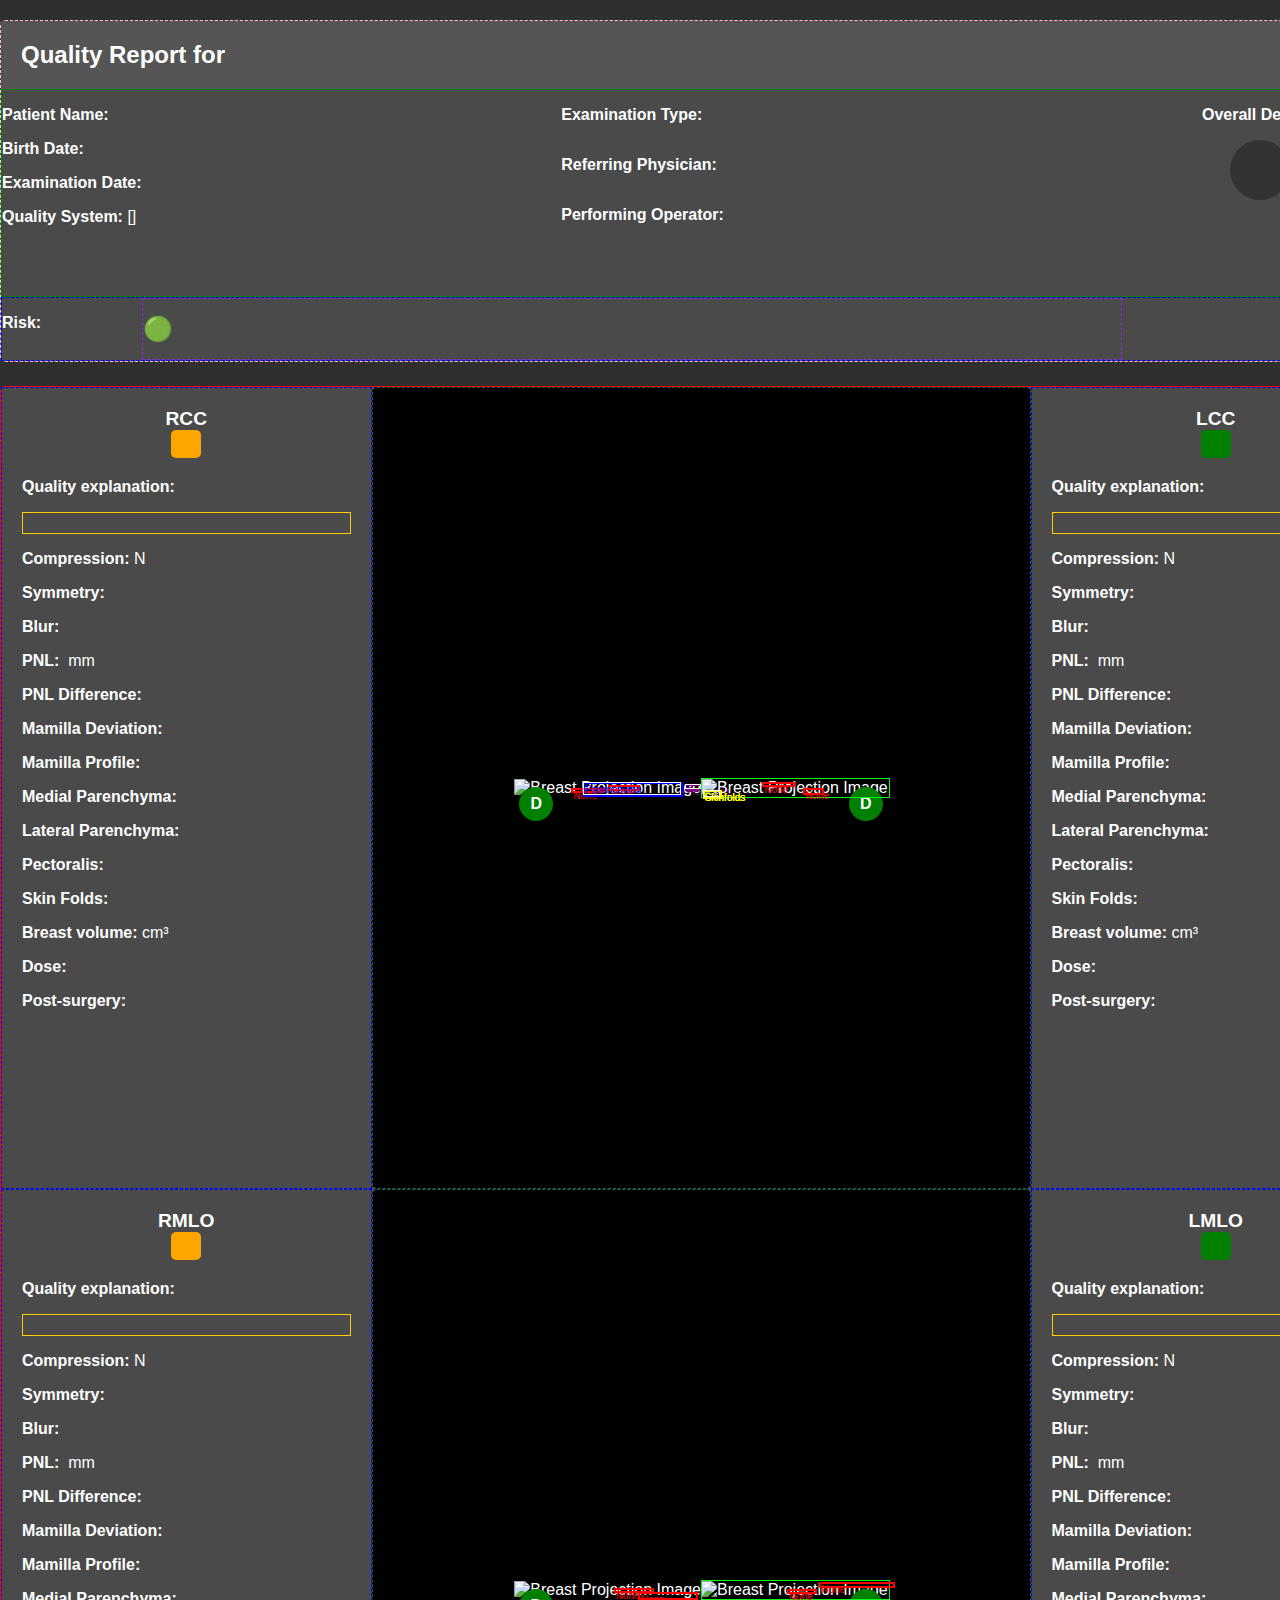
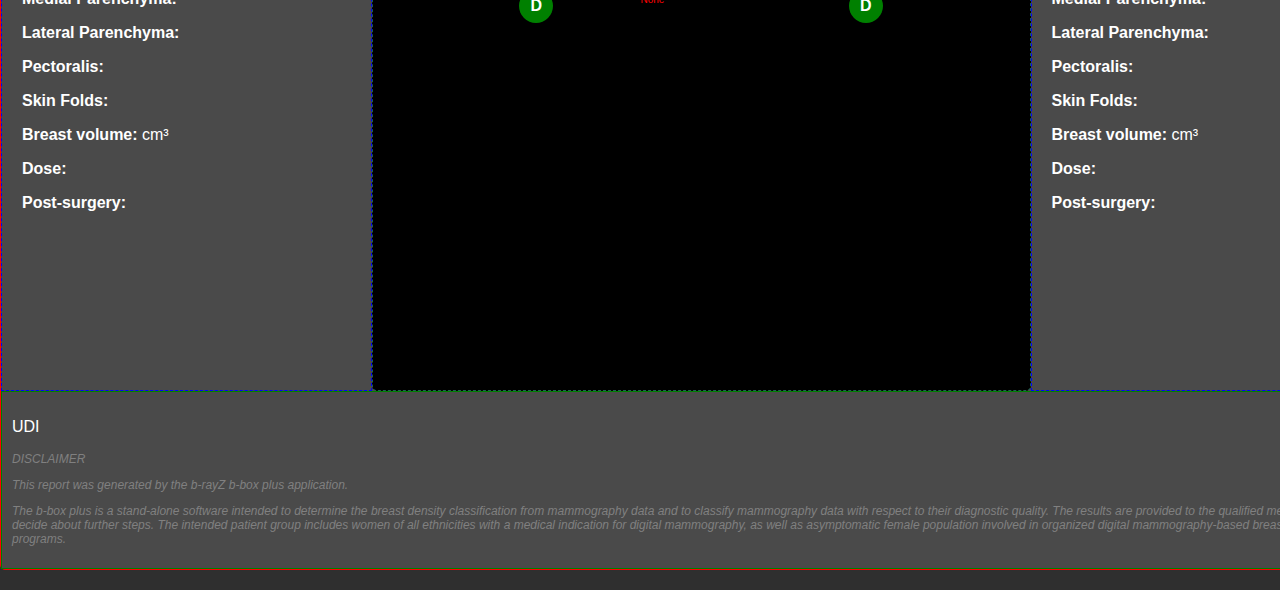
==== commit 7cdef5bb: "get quality overlays in position" ====
--- a/debug_rendered_report_quality.html
+++ b/debug_rendered_report_quality.html
@@ -413,8 +413,8 @@
                 Parenchyma
             </div>
             
-                <svg style="position: absolute; top: 0; left: 0; width: 100%; height: 100%; z-index: 220; border: 2px solid white;">
-                    <polygon points="83.17049340766164%,19.140625% 83.65133645315701%,19.53125% 84.1321794986524%,19.53125% 85.09386558964317%,20.3125% 87.01723777162469%,20.3125% 87.49808081712007%,20.703125% 87.49808081712007%,21.09375% 88.45976690811084%,21.875% 88.45976690811084%,24.609375% 87.01723777162469%,25.78125% 87.01723777162469%,26.171875% 85.57470863513855%,27.34375% 85.57470863513855%,27.734375% 85.09386558964317%,28.125% 85.09386558964317%,28.90625% 84.61302254414778%,29.296875% 84.61302254414778%,30.078125% 84.1321794986524%,30.46875% 84.1321794986524%,30.859375% 83.65133645315701%,31.25% 83.65133645315701%,31.640625% 83.17049340766164%,32.03125% 83.17049340766164%,32.421875% 82.20880731667089%,33.203125% 82.20880731667089%,33.59375% 81.7279642711755%,33.984375% 81.7279642711755%,37.109375% 81.24712122568012%,37.5% 81.24712122568012%,41.796875% 81.7279642711755%,42.1875% 81.7279642711755%,43.359375% 82.20880731667089%,43.75% 82.20880731667089%,46.09375% 82.68965036216626%,46.484375% 82.20880731667089%,46.484375% 81.7279642711755%,46.875% 81.7279642711755%,48.4375% 81.24712122568012%,48.828125% 81.24712122568012%,51.171875% 81.7279642711755%,51.5625% 81.7279642711755%,52.734375% 81.24712122568012%,53.125% 81.24712122568012%,53.515625% 80.76627818018474%,53.90625% 80.76627818018474%,56.640625% 79.80459208919397%,57.421875% 79.80459208919397%,58.203125% 80.28543513468935%,58.59375% 80.76627818018474%,58.59375% 80.76627818018474%,59.375% 80.28543513468935%,59.765625% 80.28543513468935%,60.9375% 80.76627818018474%,61.328125% 80.76627818018474%,62.109375% 81.24712122568012%,62.5% 81.24712122568012%,64.0625% 81.7279642711755%,64.453125% 81.7279642711755%,68.75% 82.20880731667089%,69.140625% 82.20880731667089%,69.53125% 82.68965036216626%,69.921875% 83.17049340766164%,69.921875% 82.68965036216626%,70.3125% 82.68965036216626%,73.046875% 82.20880731667089%,73.046875% 81.7279642711755%,73.4375% 81.24712122568012%,73.4375% 80.76627818018474%,73.828125% 79.80459208919397%,73.828125% 79.32374904369858%,74.21875% 79.32374904369858%,75.0% 78.84290599820321%,75.390625% 78.84290599820321%,75.78125% 78.36206295270782%,75.78125% 77.88121990721244%,76.171875% 75.47700467973554%,76.171875% 74.99616163424015%,76.5625% 74.51531858874478%,76.5625% 74.03447554324939%,76.953125% 72.59194640676326%,76.953125% 72.11110336126787%,77.34375% 70.18773117928635%,77.34375% 69.70688813379095%,77.734375% 68.26435899730481%,77.734375% 67.78351595180942%,77.34375% 65.37930072433252%,77.34375% 64.89845767883715%,76.953125% 63.45592854235099%,76.953125% 62.97508549685561%,76.5625% 60.090027223883325%,76.5625% 59.60918417838794%,76.171875% 57.685811996406414%,76.171875% 56.72412590541565%,75.390625% 56.243282859920264%,75.390625% 55.76243981442488%,75.0% 55.2815967689295%,75.0% 54.80075372343413%,74.609375% 54.31991067793874%,74.609375% 53.358224586947976%,73.828125% 52.87738154145259%,73.828125% 51.91569545046184%,73.046875% 51.434852404966456%,73.046875% 50.473166313975696%,72.265625% 50.473166313975696%,71.875% 49.99232326848031%,71.484375% 49.51148022298493%,71.484375% 49.030637177489545%,71.09375% 48.54979413199416%,71.09375% 48.06895108649878%,70.703125% 47.58810804100339%,70.703125% 47.58810804100339%,70.3125% 47.10726499550801%,69.921875% 46.62642195001263%,69.921875% 46.62642195001263%,69.53125% 42.77967758604958%,66.40625% 42.77967758604958%,66.015625% 41.81799149505881%,65.234375% 41.81799149505881%,64.84375% 41.33714844956343%,64.453125% 41.33714844956343%,64.0625% 40.85630540406806%,63.671875% 40.85630540406806%,62.890625% 39.89461931307729%,62.109375% 39.89461931307729%,60.9375% 38.93293322208653%,60.15625% 38.93293322208653%,58.984375% 38.45209017659114%,58.59375% 38.45209017659114%,57.03125% 37.97124713109576%,56.640625% 37.97124713109576%,51.5625% 37.49040408560038%,51.171875% 37.97124713109576%,50.78125% 37.97124713109576%,49.21875% 38.45209017659114%,48.828125% 38.45209017659114%,48.4375% 38.93293322208653%,48.046875% 38.93293322208653%,46.875% 39.41377626758191%,46.484375% 39.41377626758191%,45.703125% 39.89461931307729%,45.3125% 39.89461931307729%,44.53125% 40.85630540406806%,43.75% 40.85630540406806%,42.578125% 41.81799149505881%,41.796875% 41.81799149505881%,41.40625% 42.298834540554196%,41.015625% 42.298834540554196%,40.625% 42.77967758604958%,40.234375% 42.77967758604958%,39.84375% 44.22220672253573%,38.671875% 44.22220672253573%,38.28125% 48.54979413199416%,34.765625% 49.51148022298493%,34.765625% 51.434852404966456%,33.203125% 51.91569545046184%,33.203125% 53.358224586947976%,32.03125% 53.83906763244336%,32.03125% 55.2815967689295%,30.859375% 55.76243981442488%,30.859375% 56.72412590541565%,30.078125% 57.20496895091103%,30.078125% 57.685811996406414%,29.6875% 58.16665504190179%,29.6875% 59.12834113289256%,28.90625% 60.090027223883325%,28.90625% 61.05171331487409%,28.125% 61.53255636036947%,28.125% 62.01339940586485%,27.734375% 62.01339940586485%,27.34375% 62.494242451360236%,27.34375% 63.93677158784637%,26.171875% 64.41761463334176%,26.171875% 64.89845767883715%,25.78125% 65.8601437698279%,25.78125% 66.34098681532328%,25.390625% 66.82182986081867%,25.390625% 69.22604508829558%,23.4375% 69.70688813379095%,23.4375% 70.18773117928635%,23.046875% 70.18773117928635%,22.65625% 70.66857422478172%,22.65625% 71.1494172702771%,22.265625% 71.63026031577249%,22.265625% 72.59194640676326%,21.484375% 73.07278945225862%,21.484375% 73.55363249775401%,21.09375% 74.99616163424015%,21.09375% 75.47700467973554%,20.703125% 77.40037686171706%,20.703125% 77.88121990721244%,20.3125% 78.36206295270782%,20.3125% 78.84290599820321%,19.921875% 81.24712122568012%,19.921875% 81.7279642711755%,19.53125% 82.68965036216626%,19.53125%" style="fill:red ; stroke: blue; stroke-width: 2;"/>
+                <svg style="position: absolute;  top: 19.140625%; left: 37.009561040105%; width: 51.45020586800584%; height: 58.984375%; z-index: 220; border: 1px solid white;">
+                <polygon points="83.17049340766164 , 19.140625 83.65133645315701 , 19.53125 84.1321794986524 , 19.53125 85.09386558964317 , 20.3125 87.01723777162469 , 20.3125 87.49808081712007 , 20.703125 87.49808081712007 , 21.09375 88.45976690811084 , 21.875 88.45976690811084 , 24.609375 87.01723777162469 , 25.78125 87.01723777162469 , 26.171875 85.57470863513855 , 27.34375 85.57470863513855 , 27.734375 85.09386558964317 , 28.125 85.09386558964317 , 28.90625 84.61302254414778 , 29.296875 84.61302254414778 , 30.078125 84.1321794986524 , 30.46875 84.1321794986524 , 30.859375 83.65133645315701 , 31.25 83.65133645315701 , 31.640625 83.17049340766164 , 32.03125 83.17049340766164 , 32.421875 82.20880731667089 , 33.203125 82.20880731667089 , 33.59375 81.7279642711755 , 33.984375 81.7279642711755 , 37.109375 81.24712122568012 , 37.5 81.24712122568012 , 41.796875 81.7279642711755 , 42.1875 81.7279642711755 , 43.359375 82.20880731667089 , 43.75 82.20880731667089 , 46.09375 82.68965036216626 , 46.484375 82.20880731667089 , 46.484375 81.7279642711755 , 46.875 81.7279642711755 , 48.4375 81.24712122568012 , 48.828125 81.24712122568012 , 51.171875 81.7279642711755 , 51.5625 81.7279642711755 , 52.734375 81.24712122568012 , 53.125 81.24712122568012 , 53.515625 80.76627818018474 , 53.90625 80.76627818018474 , 56.640625 79.80459208919397 , 57.421875 79.80459208919397 , 58.203125 80.28543513468935 , 58.59375 80.76627818018474 , 58.59375 80.76627818018474 , 59.375 80.28543513468935 , 59.765625 80.28543513468935 , 60.9375 80.76627818018474 , 61.328125 80.76627818018474 , 62.109375 81.24712122568012 , 62.5 81.24712122568012 , 64.0625 81.7279642711755 , 64.453125 81.7279642711755 , 68.75 82.20880731667089 , 69.140625 82.20880731667089 , 69.53125 82.68965036216626 , 69.921875 83.17049340766164 , 69.921875 82.68965036216626 , 70.3125 82.68965036216626 , 73.046875 82.20880731667089 , 73.046875 81.7279642711755 , 73.4375 81.24712122568012 , 73.4375 80.76627818018474 , 73.828125 79.80459208919397 , 73.828125 79.32374904369858 , 74.21875 79.32374904369858 , 75.0 78.84290599820321 , 75.390625 78.84290599820321 , 75.78125 78.36206295270782 , 75.78125 77.88121990721244 , 76.171875 75.47700467973554 , 76.171875 74.99616163424015 , 76.5625 74.51531858874478 , 76.5625 74.03447554324939 , 76.953125 72.59194640676326 , 76.953125 72.11110336126787 , 77.34375 70.18773117928635 , 77.34375 69.70688813379095 , 77.734375 68.26435899730481 , 77.734375 67.78351595180942 , 77.34375 65.37930072433252 , 77.34375 64.89845767883715 , 76.953125 63.45592854235099 , 76.953125 62.97508549685561 , 76.5625 60.090027223883325 , 76.5625 59.60918417838794 , 76.171875 57.685811996406414 , 76.171875 56.72412590541565 , 75.390625 56.243282859920264 , 75.390625 55.76243981442488 , 75.0 55.2815967689295 , 75.0 54.80075372343413 , 74.609375 54.31991067793874 , 74.609375 53.358224586947976 , 73.828125 52.87738154145259 , 73.828125 51.91569545046184 , 73.046875 51.434852404966456 , 73.046875 50.473166313975696 , 72.265625 50.473166313975696 , 71.875 49.99232326848031 , 71.484375 49.51148022298493 , 71.484375 49.030637177489545 , 71.09375 48.54979413199416 , 71.09375 48.06895108649878 , 70.703125 47.58810804100339 , 70.703125 47.58810804100339 , 70.3125 47.10726499550801 , 69.921875 46.62642195001263 , 69.921875 46.62642195001263 , 69.53125 42.77967758604958 , 66.40625 42.77967758604958 , 66.015625 41.81799149505881 , 65.234375 41.81799149505881 , 64.84375 41.33714844956343 , 64.453125 41.33714844956343 , 64.0625 40.85630540406806 , 63.671875 40.85630540406806 , 62.890625 39.89461931307729 , 62.109375 39.89461931307729 , 60.9375 38.93293322208653 , 60.15625 38.93293322208653 , 58.984375 38.45209017659114 , 58.59375 38.45209017659114 , 57.03125 37.97124713109576 , 56.640625 37.97124713109576 , 51.5625 37.49040408560038 , 51.171875 37.97124713109576 , 50.78125 37.97124713109576 , 49.21875 38.45209017659114 , 48.828125 38.45209017659114 , 48.4375 38.93293322208653 , 48.046875 38.93293322208653 , 46.875 39.41377626758191 , 46.484375 39.41377626758191 , 45.703125 39.89461931307729 , 45.3125 39.89461931307729 , 44.53125 40.85630540406806 , 43.75 40.85630540406806 , 42.578125 41.81799149505881 , 41.796875 41.81799149505881 , 41.40625 42.298834540554196 , 41.015625 42.298834540554196 , 40.625 42.77967758604958 , 40.234375 42.77967758604958 , 39.84375 44.22220672253573 , 38.671875 44.22220672253573 , 38.28125 48.54979413199416 , 34.765625 49.51148022298493 , 34.765625 51.434852404966456 , 33.203125 51.91569545046184 , 33.203125 53.358224586947976 , 32.03125 53.83906763244336 , 32.03125 55.2815967689295 , 30.859375 55.76243981442488 , 30.859375 56.72412590541565 , 30.078125 57.20496895091103 , 30.078125 57.685811996406414 , 29.6875 58.16665504190179 , 29.6875 59.12834113289256 , 28.90625 60.090027223883325 , 28.90625 61.05171331487409 , 28.125 61.53255636036947 , 28.125 62.01339940586485 , 27.734375 62.01339940586485 , 27.34375 62.494242451360236 , 27.34375 63.93677158784637 , 26.171875 64.41761463334176 , 26.171875 64.89845767883715 , 25.78125 65.8601437698279 , 25.78125 66.34098681532328 , 25.390625 66.82182986081867 , 25.390625 69.22604508829558 , 23.4375 69.70688813379095 , 23.4375 70.18773117928635 , 23.046875 70.18773117928635 , 22.65625 70.66857422478172 , 22.65625 71.1494172702771 , 22.265625 71.63026031577249 , 22.265625 72.59194640676326 , 21.484375 73.07278945225862 , 21.484375 73.55363249775401 , 21.09375 74.99616163424015 , 21.09375 75.47700467973554 , 20.703125 77.40037686171706 , 20.703125 77.88121990721244 , 20.3125 78.36206295270782 , 20.3125 78.84290599820321 , 19.921875 81.24712122568012 , 19.921875 81.7279642711755 , 19.53125 82.68965036216626 , 19.53125" style="fill:#f1da4c ; stroke: blue; stroke-width: 2;"/>
                 </svg>
                 
             
@@ -433,8 +433,8 @@
                 Pectoralis
             </div>
             
-                <svg style="position: absolute; top: 0; left: 0; width: 100%; height: 100%; z-index: 220; border: 2px solid white;">
-                    <polygon points="98.07662781801848%,29.6875% 98.07662781801848%,30.078125% 98.55747086351384%,30.46875% 98.55747086351384%,30.859375% 99.03831390900923%,31.25% 99.03831390900923%,43.75% 96.63409868153232%,43.75% 95.67241259054155%,42.96875% 95.67241259054155%,42.1875% 95.19156954504618%,41.796875% 95.19156954504618%,40.234375% 94.7107264995508%,39.84375% 94.7107264995508%,37.5% 94.22988345405543%,37.109375% 94.22988345405543%,36.328125% 93.74904040856003%,35.9375% 93.74904040856003%,34.375% 92.78735431756928%,33.59375% 92.78735431756928%,33.203125% 92.3065112720739%,32.8125% 92.3065112720739%,32.421875% 91.82566822657851%,32.03125% 91.82566822657851%,30.46875% 92.3065112720739%,30.46875% 92.78735431756928%,30.078125% 95.67241259054155%,30.078125% 96.15325563603696%,29.6875%" style="fill:red ; stroke: purple; stroke-width: 2;"/>
+                <svg style="position: absolute;  top: 29.6875%; left: 91.34482518108312%; width: 7.693488727926101%; height: 14.453125%; z-index: 220; border: 1px solid white;">
+                <polygon points="98.07662781801848 , 29.6875 98.07662781801848 , 30.078125 98.55747086351384 , 30.46875 98.55747086351384 , 30.859375 99.03831390900923 , 31.25 99.03831390900923 , 43.75 96.63409868153232 , 43.75 95.67241259054155 , 42.96875 95.67241259054155 , 42.1875 95.19156954504618 , 41.796875 95.19156954504618 , 40.234375 94.7107264995508 , 39.84375 94.7107264995508 , 37.5 94.22988345405543 , 37.109375 94.22988345405543 , 36.328125 93.74904040856003 , 35.9375 93.74904040856003 , 34.375 92.78735431756928 , 33.59375 92.78735431756928 , 33.203125 92.3065112720739 , 32.8125 92.3065112720739 , 32.421875 91.82566822657851 , 32.03125 91.82566822657851 , 30.46875 92.3065112720739 , 30.46875 92.78735431756928 , 30.078125 95.67241259054155 , 30.078125 96.15325563603696 , 29.6875" style="fill:#f1da4c ; stroke: purple; stroke-width: 2;"/>
                 </svg>
                 
             
@@ -492,8 +492,8 @@
                 Skinfolds
             </div>
             
-                <svg style="position: absolute; top: 0; left: 0; width: 100%; height: 100%; z-index: 220; border: 2px solid white;">
-                    <polygon points="0.30060120240480964%,60.07326007326007% 0.30060120240480964%,90.96459096459097% 6.012024048096192%,90.96459096459097% 6.012024048096192%,90.84249084249085% 6.0621242484969935%,90.8017908017908% 6.212424849699398%,90.8017908017908% 6.212424849699398%,90.55759055759056% 6.2625250501002%,90.51689051689053% 6.362725450901803%,90.51689051689053% 6.4128256513026045%,90.47619047619048% 6.4128256513026045%,89.78428978428978% 6.462925851703407%,89.74358974358975% 6.563126252505009%,89.74358974358975% 6.563126252505009%,89.45868945868945% 6.613226452905812%,89.41798941798942% 6.763527054108216%,89.41798941798942% 6.763527054108216%,89.13308913308914% 6.813627254509018%,89.09238909238908% 6.963927855711423%,89.09238909238908% 6.963927855711423%,88.97028897028896% 7.014028056112225%,88.92958892958893% 7.16432865731463%,88.92958892958893% 7.16432865731463%,88.80748880748881% 7.214428857715431%,88.76678876678876% 7.364729458917836%,88.76678876678876% 7.364729458917836%,88.52258852258852% 7.414829659318638%,88.48188848188848% 7.565130260521043%,88.48188848188848% 7.565130260521043%,88.35978835978835% 7.615230460921844%,88.31908831908832% 7.715430861723446%,88.31908831908832% 7.715430861723446%,88.1969881969882% 7.765531062124248%,88.15628815628816% 7.915831663326653%,88.15628815628816% 7.915831663326653%,87.87138787138787% 7.965931863727454%,87.83068783068782% 8.11623246492986%,87.83068783068782% 8.11623246492986%,87.09808709808709% 8.16633266533066%,87.05738705738706% 8.316633266533065%,87.05738705738706% 8.316633266533065%,86.81318681318682% 8.366733466933868%,86.77248677248677% 8.517034068136272%,86.77248677248677% 8.517034068136272%,83.06878306878306% 8.46693386773547%,83.02808302808303% 8.366733466933868%,83.02808302808303% 8.316633266533065%,82.98738298738299% 8.316633266533065%,82.58038258038258% 8.16633266533066%,82.58038258038258% 8.11623246492986%,82.53968253968253% 8.11623246492986%,81.48148148148148% 7.965931863727454%,81.48148148148148% 7.915831663326653%,81.44078144078144% 7.915831663326653%,79.93487993487993% 7.765531062124248%,79.93487993487993% 7.715430861723446%,79.8941798941799% 7.715430861723446%,78.998778998779% 7.615230460921844%,78.998778998779% 7.565130260521043%,78.95807895807896% 7.565130260521043%,78.3882783882784% 7.515030060120241%,78.34757834757835% 7.414829659318638%,78.34757834757835% 7.364729458917836%,78.3068783068783% 7.364729458917836%,77.12657712657712% 7.214428857715431%,77.12657712657712% 7.16432865731463%,77.08587708587709% 7.16432865731463%,76.31257631257631% 7.014028056112225%,76.31257631257631% 6.963927855711423%,76.27187627187627% 6.963927855711423%,75.7020757020757% 6.813627254509018%,75.7020757020757% 6.763527054108216%,75.66137566137566% 6.763527054108216%,74.92877492877493% 6.613226452905812%,74.92877492877493% 6.563126252505009%,74.88807488807488% 6.563126252505009%,74.31827431827432% 6.513026052104208%,74.27757427757427% 6.462925851703407%,74.27757427757427% 6.4128256513026045%,74.23687423687424% 6.4128256513026045%,73.38217338217338% 6.362725450901803%,73.34147334147335% 6.2625250501002%,73.34147334147335% 6.212424849699398%,73.3007733007733% 6.212424849699398%,72.28327228327228% 6.0621242484969935%,72.28327228327228% 6.012024048096192%,72.24257224257225% 6.012024048096192%,71.02157102157102% 5.861723446893788%,71.02157102157102% 5.811623246492986%,70.98087098087098% 5.811623246492986%,69.75986975986976% 5.661322645290581%,69.75986975986976% 5.611222444889779%,69.71916971916971% 5.611222444889779%,68.05046805046806% 5.460921843687375%,68.05046805046806% 5.410821643286573%,68.00976800976801% 5.410821643286573%,66.95156695156696% 5.31062124248497%,66.95156695156696% 5.260521042084168%,66.9108669108669% 5.260521042084168%,66.17826617826617% 5.110220440881764%,66.17826617826617% 5.060120240480962%,66.13756613756614% 5.060120240480962%,65.56776556776556% 5.01002004008016%,65.56776556776556% 4.959919839679359%,65.52706552706553% 4.909819639278557%,65.52706552706553% 4.859719438877756%,65.48636548636549% 4.859719438877756%,64.91656491656491% 4.709418837675351%,64.91656491656491% 4.6593186372745485%,64.87586487586488% 4.6593186372745485%,64.3060643060643% 4.509018036072145%,64.3060643060643% 4.458917835671343%,64.26536426536427% 4.458917835671343%,63.817663817663814% 4.308617234468938%,63.817663817663814% 4.258517034068135%,63.77696377696378% 4.258517034068135%,63.369963369963365% 4.158316633266533%,63.369963369963365% 4.108216432865731%,63.32926332926333% 4.108216432865731%,63.085063085063084% 4.05811623246493%,63.04436304436305% 3.9579158316633265%,63.04436304436305% 3.9078156312625247%,63.003663003663% 3.9078156312625247%,62.5966625966626% 3.7575150300601203%,62.5966625966626% 3.707414829659319%,62.55596255596255% 3.707414829659319%,62.27106227106227% 3.5571142284569137%,62.27106227106227% 3.5070140280561124%,62.23036223036223% 3.5070140280561124%,61.94546194546194% 3.356713426853707%,61.94546194546194% 3.306613226452906%,61.904761904761905% 3.306613226452906%,61.66056166056166% 3.1563126252505005%,61.66056166056166% 3.106212424849699%,61.61986161986162% 3.106212424849699%,61.00936100936101% 2.9559118236472943%,61.00936100936101% 2.905811623246493%,60.96866096866097% 2.905811623246493%,60.56166056166056% 2.8056112224448895%,60.56166056166056% 2.755511022044088%,60.52096052096052% 2.755511022044088%,60.07326007326007%" style="fill:red ; stroke: yellow; stroke-width: 2;"/>
+                <svg style="position: absolute;  top: 60.23915847515649%; left: 0.3514850300401162%; width: 8.156030761483548%; height: 30.845773425273865%; z-index: 220; border: 1px solid white;">
+                <polygon points="0.30060120240480964 , 60.07326007326007 0.30060120240480964 , 90.96459096459097 6.012024048096192 , 90.96459096459097 6.012024048096192 , 90.84249084249085 6.0621242484969935 , 90.8017908017908 6.212424849699398 , 90.8017908017908 6.212424849699398 , 90.55759055759056 6.2625250501002 , 90.51689051689053 6.362725450901803 , 90.51689051689053 6.4128256513026045 , 90.47619047619048 6.4128256513026045 , 89.78428978428978 6.462925851703407 , 89.74358974358975 6.563126252505009 , 89.74358974358975 6.563126252505009 , 89.45868945868945 6.613226452905812 , 89.41798941798942 6.763527054108216 , 89.41798941798942 6.763527054108216 , 89.13308913308914 6.813627254509018 , 89.09238909238908 6.963927855711423 , 89.09238909238908 6.963927855711423 , 88.97028897028896 7.014028056112225 , 88.92958892958893 7.16432865731463 , 88.92958892958893 7.16432865731463 , 88.80748880748881 7.214428857715431 , 88.76678876678876 7.364729458917836 , 88.76678876678876 7.364729458917836 , 88.52258852258852 7.414829659318638 , 88.48188848188848 7.565130260521043 , 88.48188848188848 7.565130260521043 , 88.35978835978835 7.615230460921844 , 88.31908831908832 7.715430861723446 , 88.31908831908832 7.715430861723446 , 88.1969881969882 7.765531062124248 , 88.15628815628816 7.915831663326653 , 88.15628815628816 7.915831663326653 , 87.87138787138787 7.965931863727454 , 87.83068783068782 8.11623246492986 , 87.83068783068782 8.11623246492986 , 87.09808709808709 8.16633266533066 , 87.05738705738706 8.316633266533065 , 87.05738705738706 8.316633266533065 , 86.81318681318682 8.366733466933868 , 86.77248677248677 8.517034068136272 , 86.77248677248677 8.517034068136272 , 83.06878306878306 8.46693386773547 , 83.02808302808303 8.366733466933868 , 83.02808302808303 8.316633266533065 , 82.98738298738299 8.316633266533065 , 82.58038258038258 8.16633266533066 , 82.58038258038258 8.11623246492986 , 82.53968253968253 8.11623246492986 , 81.48148148148148 7.965931863727454 , 81.48148148148148 7.915831663326653 , 81.44078144078144 7.915831663326653 , 79.93487993487993 7.765531062124248 , 79.93487993487993 7.715430861723446 , 79.8941798941799 7.715430861723446 , 78.998778998779 7.615230460921844 , 78.998778998779 7.565130260521043 , 78.95807895807896 7.565130260521043 , 78.3882783882784 7.515030060120241 , 78.34757834757835 7.414829659318638 , 78.34757834757835 7.364729458917836 , 78.3068783068783 7.364729458917836 , 77.12657712657712 7.214428857715431 , 77.12657712657712 7.16432865731463 , 77.08587708587709 7.16432865731463 , 76.31257631257631 7.014028056112225 , 76.31257631257631 6.963927855711423 , 76.27187627187627 6.963927855711423 , 75.7020757020757 6.813627254509018 , 75.7020757020757 6.763527054108216 , 75.66137566137566 6.763527054108216 , 74.92877492877493 6.613226452905812 , 74.92877492877493 6.563126252505009 , 74.88807488807488 6.563126252505009 , 74.31827431827432 6.513026052104208 , 74.27757427757427 6.462925851703407 , 74.27757427757427 6.4128256513026045 , 74.23687423687424 6.4128256513026045 , 73.38217338217338 6.362725450901803 , 73.34147334147335 6.2625250501002 , 73.34147334147335 6.212424849699398 , 73.3007733007733 6.212424849699398 , 72.28327228327228 6.0621242484969935 , 72.28327228327228 6.012024048096192 , 72.24257224257225 6.012024048096192 , 71.02157102157102 5.861723446893788 , 71.02157102157102 5.811623246492986 , 70.98087098087098 5.811623246492986 , 69.75986975986976 5.661322645290581 , 69.75986975986976 5.611222444889779 , 69.71916971916971 5.611222444889779 , 68.05046805046806 5.460921843687375 , 68.05046805046806 5.410821643286573 , 68.00976800976801 5.410821643286573 , 66.95156695156696 5.31062124248497 , 66.95156695156696 5.260521042084168 , 66.9108669108669 5.260521042084168 , 66.17826617826617 5.110220440881764 , 66.17826617826617 5.060120240480962 , 66.13756613756614 5.060120240480962 , 65.56776556776556 5.01002004008016 , 65.56776556776556 4.959919839679359 , 65.52706552706553 4.909819639278557 , 65.52706552706553 4.859719438877756 , 65.48636548636549 4.859719438877756 , 64.91656491656491 4.709418837675351 , 64.91656491656491 4.6593186372745485 , 64.87586487586488 4.6593186372745485 , 64.3060643060643 4.509018036072145 , 64.3060643060643 4.458917835671343 , 64.26536426536427 4.458917835671343 , 63.817663817663814 4.308617234468938 , 63.817663817663814 4.258517034068135 , 63.77696377696378 4.258517034068135 , 63.369963369963365 4.158316633266533 , 63.369963369963365 4.108216432865731 , 63.32926332926333 4.108216432865731 , 63.085063085063084 4.05811623246493 , 63.04436304436305 3.9579158316633265 , 63.04436304436305 3.9078156312625247 , 63.003663003663 3.9078156312625247 , 62.5966625966626 3.7575150300601203 , 62.5966625966626 3.707414829659319 , 62.55596255596255 3.707414829659319 , 62.27106227106227 3.5571142284569137 , 62.27106227106227 3.5070140280561124 , 62.23036223036223 3.5070140280561124 , 61.94546194546194 3.356713426853707 , 61.94546194546194 3.306613226452906 , 61.904761904761905 3.306613226452906 , 61.66056166056166 3.1563126252505005 , 61.66056166056166 3.106212424849699 , 61.61986161986162 3.106212424849699 , 61.00936100936101 2.9559118236472943 , 61.00936100936101 2.905811623246493 , 60.96866096866097 2.905811623246493 , 60.56166056166056 2.8056112224448895 , 60.56166056166056 2.755511022044088 , 60.52096052096052 2.755511022044088 , 60.07326007326007" style="fill:#f1da4c ; stroke: yellow; stroke-width: 2;"/>
                 </svg>
                 
               
@@ -512,8 +512,8 @@
                 Skinfolds
             </div>
             
-                <svg style="position: absolute; top: 0; left: 0; width: 100%; height: 100%; z-index: 220; border: 2px solid white;">
-                    <polygon points="0.30060120240480964%,60.07326007326007% 0.30060120240480964%,90.96459096459097% 6.012024048096192%,90.96459096459097% 6.012024048096192%,90.84249084249085% 6.0621242484969935%,90.8017908017908% 6.212424849699398%,90.8017908017908% 6.212424849699398%,90.55759055759056% 6.2625250501002%,90.51689051689053% 6.362725450901803%,90.51689051689053% 6.4128256513026045%,90.47619047619048% 6.4128256513026045%,89.78428978428978% 6.462925851703407%,89.74358974358975% 6.563126252505009%,89.74358974358975% 6.563126252505009%,89.45868945868945% 6.613226452905812%,89.41798941798942% 6.763527054108216%,89.41798941798942% 6.763527054108216%,89.13308913308914% 6.813627254509018%,89.09238909238908% 6.963927855711423%,89.09238909238908% 6.963927855711423%,88.97028897028896% 7.014028056112225%,88.92958892958893% 7.16432865731463%,88.92958892958893% 7.16432865731463%,88.80748880748881% 7.214428857715431%,88.76678876678876% 7.364729458917836%,88.76678876678876% 7.364729458917836%,88.52258852258852% 7.414829659318638%,88.48188848188848% 7.565130260521043%,88.48188848188848% 7.565130260521043%,88.35978835978835% 7.615230460921844%,88.31908831908832% 7.715430861723446%,88.31908831908832% 7.715430861723446%,88.1969881969882% 7.765531062124248%,88.15628815628816% 7.915831663326653%,88.15628815628816% 7.915831663326653%,87.87138787138787% 7.965931863727454%,87.83068783068782% 8.11623246492986%,87.83068783068782% 8.11623246492986%,87.09808709808709% 8.16633266533066%,87.05738705738706% 8.316633266533065%,87.05738705738706% 8.316633266533065%,86.81318681318682% 8.366733466933868%,86.77248677248677% 8.517034068136272%,86.77248677248677% 8.517034068136272%,83.06878306878306% 8.46693386773547%,83.02808302808303% 8.366733466933868%,83.02808302808303% 8.316633266533065%,82.98738298738299% 8.316633266533065%,82.58038258038258% 8.16633266533066%,82.58038258038258% 8.11623246492986%,82.53968253968253% 8.11623246492986%,81.48148148148148% 7.965931863727454%,81.48148148148148% 7.915831663326653%,81.44078144078144% 7.915831663326653%,79.93487993487993% 7.765531062124248%,79.93487993487993% 7.715430861723446%,79.8941798941799% 7.715430861723446%,78.998778998779% 7.615230460921844%,78.998778998779% 7.565130260521043%,78.95807895807896% 7.565130260521043%,78.3882783882784% 7.515030060120241%,78.34757834757835% 7.414829659318638%,78.34757834757835% 7.364729458917836%,78.3068783068783% 7.364729458917836%,77.12657712657712% 7.214428857715431%,77.12657712657712% 7.16432865731463%,77.08587708587709% 7.16432865731463%,76.31257631257631% 7.014028056112225%,76.31257631257631% 6.963927855711423%,76.27187627187627% 6.963927855711423%,75.7020757020757% 6.813627254509018%,75.7020757020757% 6.763527054108216%,75.66137566137566% 6.763527054108216%,74.92877492877493% 6.613226452905812%,74.92877492877493% 6.563126252505009%,74.88807488807488% 6.563126252505009%,74.31827431827432% 6.513026052104208%,74.27757427757427% 6.462925851703407%,74.27757427757427% 6.4128256513026045%,74.23687423687424% 6.4128256513026045%,73.38217338217338% 6.362725450901803%,73.34147334147335% 6.2625250501002%,73.34147334147335% 6.212424849699398%,73.3007733007733% 6.212424849699398%,72.28327228327228% 6.0621242484969935%,72.28327228327228% 6.012024048096192%,72.24257224257225% 6.012024048096192%,71.02157102157102% 5.861723446893788%,71.02157102157102% 5.811623246492986%,70.98087098087098% 5.811623246492986%,69.75986975986976% 5.661322645290581%,69.75986975986976% 5.611222444889779%,69.71916971916971% 5.611222444889779%,68.05046805046806% 5.460921843687375%,68.05046805046806% 5.410821643286573%,68.00976800976801% 5.410821643286573%,66.95156695156696% 5.31062124248497%,66.95156695156696% 5.260521042084168%,66.9108669108669% 5.260521042084168%,66.17826617826617% 5.110220440881764%,66.17826617826617% 5.060120240480962%,66.13756613756614% 5.060120240480962%,65.56776556776556% 5.01002004008016%,65.56776556776556% 4.959919839679359%,65.52706552706553% 4.909819639278557%,65.52706552706553% 4.859719438877756%,65.48636548636549% 4.859719438877756%,64.91656491656491% 4.709418837675351%,64.91656491656491% 4.6593186372745485%,64.87586487586488% 4.6593186372745485%,64.3060643060643% 4.509018036072145%,64.3060643060643% 4.458917835671343%,64.26536426536427% 4.458917835671343%,63.817663817663814% 4.308617234468938%,63.817663817663814% 4.258517034068135%,63.77696377696378% 4.258517034068135%,63.369963369963365% 4.158316633266533%,63.369963369963365% 4.108216432865731%,63.32926332926333% 4.108216432865731%,63.085063085063084% 4.05811623246493%,63.04436304436305% 3.9579158316633265%,63.04436304436305% 3.9078156312625247%,63.003663003663% 3.9078156312625247%,62.5966625966626% 3.7575150300601203%,62.5966625966626% 3.707414829659319%,62.55596255596255% 3.707414829659319%,62.27106227106227% 3.5571142284569137%,62.27106227106227% 3.5070140280561124%,62.23036223036223% 3.5070140280561124%,61.94546194546194% 3.356713426853707%,61.94546194546194% 3.306613226452906%,61.904761904761905% 3.306613226452906%,61.66056166056166% 3.1563126252505005%,61.66056166056166% 3.106212424849699%,61.61986161986162% 3.106212424849699%,61.00936100936101% 2.9559118236472943%,61.00936100936101% 2.905811623246493%,60.96866096866097% 2.905811623246493%,60.56166056166056% 2.8056112224448895%,60.56166056166056% 2.755511022044088%,60.52096052096052% 2.755511022044088%,60.07326007326007%" style="fill:red ; stroke: yellow; stroke-width: 2;"/>
+                <svg style="position: absolute;  top: 60.23915847515649%; left: 0.3514850300401162%; width: 8.156030761483548%; height: 30.845773425273865%; z-index: 220; border: 1px solid white;">
+                <polygon points="0.30060120240480964 , 60.07326007326007 0.30060120240480964 , 90.96459096459097 6.012024048096192 , 90.96459096459097 6.012024048096192 , 90.84249084249085 6.0621242484969935 , 90.8017908017908 6.212424849699398 , 90.8017908017908 6.212424849699398 , 90.55759055759056 6.2625250501002 , 90.51689051689053 6.362725450901803 , 90.51689051689053 6.4128256513026045 , 90.47619047619048 6.4128256513026045 , 89.78428978428978 6.462925851703407 , 89.74358974358975 6.563126252505009 , 89.74358974358975 6.563126252505009 , 89.45868945868945 6.613226452905812 , 89.41798941798942 6.763527054108216 , 89.41798941798942 6.763527054108216 , 89.13308913308914 6.813627254509018 , 89.09238909238908 6.963927855711423 , 89.09238909238908 6.963927855711423 , 88.97028897028896 7.014028056112225 , 88.92958892958893 7.16432865731463 , 88.92958892958893 7.16432865731463 , 88.80748880748881 7.214428857715431 , 88.76678876678876 7.364729458917836 , 88.76678876678876 7.364729458917836 , 88.52258852258852 7.414829659318638 , 88.48188848188848 7.565130260521043 , 88.48188848188848 7.565130260521043 , 88.35978835978835 7.615230460921844 , 88.31908831908832 7.715430861723446 , 88.31908831908832 7.715430861723446 , 88.1969881969882 7.765531062124248 , 88.15628815628816 7.915831663326653 , 88.15628815628816 7.915831663326653 , 87.87138787138787 7.965931863727454 , 87.83068783068782 8.11623246492986 , 87.83068783068782 8.11623246492986 , 87.09808709808709 8.16633266533066 , 87.05738705738706 8.316633266533065 , 87.05738705738706 8.316633266533065 , 86.81318681318682 8.366733466933868 , 86.77248677248677 8.517034068136272 , 86.77248677248677 8.517034068136272 , 83.06878306878306 8.46693386773547 , 83.02808302808303 8.366733466933868 , 83.02808302808303 8.316633266533065 , 82.98738298738299 8.316633266533065 , 82.58038258038258 8.16633266533066 , 82.58038258038258 8.11623246492986 , 82.53968253968253 8.11623246492986 , 81.48148148148148 7.965931863727454 , 81.48148148148148 7.915831663326653 , 81.44078144078144 7.915831663326653 , 79.93487993487993 7.765531062124248 , 79.93487993487993 7.715430861723446 , 79.8941798941799 7.715430861723446 , 78.998778998779 7.615230460921844 , 78.998778998779 7.565130260521043 , 78.95807895807896 7.565130260521043 , 78.3882783882784 7.515030060120241 , 78.34757834757835 7.414829659318638 , 78.34757834757835 7.364729458917836 , 78.3068783068783 7.364729458917836 , 77.12657712657712 7.214428857715431 , 77.12657712657712 7.16432865731463 , 77.08587708587709 7.16432865731463 , 76.31257631257631 7.014028056112225 , 76.31257631257631 6.963927855711423 , 76.27187627187627 6.963927855711423 , 75.7020757020757 6.813627254509018 , 75.7020757020757 6.763527054108216 , 75.66137566137566 6.763527054108216 , 74.92877492877493 6.613226452905812 , 74.92877492877493 6.563126252505009 , 74.88807488807488 6.563126252505009 , 74.31827431827432 6.513026052104208 , 74.27757427757427 6.462925851703407 , 74.27757427757427 6.4128256513026045 , 74.23687423687424 6.4128256513026045 , 73.38217338217338 6.362725450901803 , 73.34147334147335 6.2625250501002 , 73.34147334147335 6.212424849699398 , 73.3007733007733 6.212424849699398 , 72.28327228327228 6.0621242484969935 , 72.28327228327228 6.012024048096192 , 72.24257224257225 6.012024048096192 , 71.02157102157102 5.861723446893788 , 71.02157102157102 5.811623246492986 , 70.98087098087098 5.811623246492986 , 69.75986975986976 5.661322645290581 , 69.75986975986976 5.611222444889779 , 69.71916971916971 5.611222444889779 , 68.05046805046806 5.460921843687375 , 68.05046805046806 5.410821643286573 , 68.00976800976801 5.410821643286573 , 66.95156695156696 5.31062124248497 , 66.95156695156696 5.260521042084168 , 66.9108669108669 5.260521042084168 , 66.17826617826617 5.110220440881764 , 66.17826617826617 5.060120240480962 , 66.13756613756614 5.060120240480962 , 65.56776556776556 5.01002004008016 , 65.56776556776556 4.959919839679359 , 65.52706552706553 4.909819639278557 , 65.52706552706553 4.859719438877756 , 65.48636548636549 4.859719438877756 , 64.91656491656491 4.709418837675351 , 64.91656491656491 4.6593186372745485 , 64.87586487586488 4.6593186372745485 , 64.3060643060643 4.509018036072145 , 64.3060643060643 4.458917835671343 , 64.26536426536427 4.458917835671343 , 63.817663817663814 4.308617234468938 , 63.817663817663814 4.258517034068135 , 63.77696377696378 4.258517034068135 , 63.369963369963365 4.158316633266533 , 63.369963369963365 4.108216432865731 , 63.32926332926333 4.108216432865731 , 63.085063085063084 4.05811623246493 , 63.04436304436305 3.9579158316633265 , 63.04436304436305 3.9078156312625247 , 63.003663003663 3.9078156312625247 , 62.5966625966626 3.7575150300601203 , 62.5966625966626 3.707414829659319 , 62.55596255596255 3.707414829659319 , 62.27106227106227 3.5571142284569137 , 62.27106227106227 3.5070140280561124 , 62.23036223036223 3.5070140280561124 , 61.94546194546194 3.356713426853707 , 61.94546194546194 3.306613226452906 , 61.904761904761905 3.306613226452906 , 61.66056166056166 3.1563126252505005 , 61.66056166056166 3.106212424849699 , 61.61986161986162 3.106212424849699 , 61.00936100936101 2.9559118236472943 , 61.00936100936101 2.905811623246493 , 60.96866096866097 2.905811623246493 , 60.56166056166056 2.8056112224448895 , 60.56166056166056 2.755511022044088 , 60.52096052096052 2.755511022044088 , 60.07326007326007" style="fill:#f1da4c ; stroke: yellow; stroke-width: 2;"/>
                 </svg>
                 
               
@@ -532,8 +532,8 @@
                 Skinfolds
             </div>
             
-                <svg style="position: absolute; top: 0; left: 0; width: 100%; height: 100%; z-index: 220; border: 2px solid white;">
-                    <polygon points="0.30060120240480964%,60.07326007326007% 0.30060120240480964%,90.96459096459097% 6.012024048096192%,90.96459096459097% 6.012024048096192%,90.84249084249085% 6.0621242484969935%,90.8017908017908% 6.212424849699398%,90.8017908017908% 6.212424849699398%,90.55759055759056% 6.2625250501002%,90.51689051689053% 6.362725450901803%,90.51689051689053% 6.4128256513026045%,90.47619047619048% 6.4128256513026045%,89.78428978428978% 6.462925851703407%,89.74358974358975% 6.563126252505009%,89.74358974358975% 6.563126252505009%,89.45868945868945% 6.613226452905812%,89.41798941798942% 6.763527054108216%,89.41798941798942% 6.763527054108216%,89.13308913308914% 6.813627254509018%,89.09238909238908% 6.963927855711423%,89.09238909238908% 6.963927855711423%,88.97028897028896% 7.014028056112225%,88.92958892958893% 7.16432865731463%,88.92958892958893% 7.16432865731463%,88.80748880748881% 7.214428857715431%,88.76678876678876% 7.364729458917836%,88.76678876678876% 7.364729458917836%,88.52258852258852% 7.414829659318638%,88.48188848188848% 7.565130260521043%,88.48188848188848% 7.565130260521043%,88.35978835978835% 7.615230460921844%,88.31908831908832% 7.715430861723446%,88.31908831908832% 7.715430861723446%,88.1969881969882% 7.765531062124248%,88.15628815628816% 7.915831663326653%,88.15628815628816% 7.915831663326653%,87.87138787138787% 7.965931863727454%,87.83068783068782% 8.11623246492986%,87.83068783068782% 8.11623246492986%,87.09808709808709% 8.16633266533066%,87.05738705738706% 8.316633266533065%,87.05738705738706% 8.316633266533065%,86.81318681318682% 8.366733466933868%,86.77248677248677% 8.517034068136272%,86.77248677248677% 8.517034068136272%,83.06878306878306% 8.46693386773547%,83.02808302808303% 8.366733466933868%,83.02808302808303% 8.316633266533065%,82.98738298738299% 8.316633266533065%,82.58038258038258% 8.16633266533066%,82.58038258038258% 8.11623246492986%,82.53968253968253% 8.11623246492986%,81.48148148148148% 7.965931863727454%,81.48148148148148% 7.915831663326653%,81.44078144078144% 7.915831663326653%,79.93487993487993% 7.765531062124248%,79.93487993487993% 7.715430861723446%,79.8941798941799% 7.715430861723446%,78.998778998779% 7.615230460921844%,78.998778998779% 7.565130260521043%,78.95807895807896% 7.565130260521043%,78.3882783882784% 7.515030060120241%,78.34757834757835% 7.414829659318638%,78.34757834757835% 7.364729458917836%,78.3068783068783% 7.364729458917836%,77.12657712657712% 7.214428857715431%,77.12657712657712% 7.16432865731463%,77.08587708587709% 7.16432865731463%,76.31257631257631% 7.014028056112225%,76.31257631257631% 6.963927855711423%,76.27187627187627% 6.963927855711423%,75.7020757020757% 6.813627254509018%,75.7020757020757% 6.763527054108216%,75.66137566137566% 6.763527054108216%,74.92877492877493% 6.613226452905812%,74.92877492877493% 6.563126252505009%,74.88807488807488% 6.563126252505009%,74.31827431827432% 6.513026052104208%,74.27757427757427% 6.462925851703407%,74.27757427757427% 6.4128256513026045%,74.23687423687424% 6.4128256513026045%,73.38217338217338% 6.362725450901803%,73.34147334147335% 6.2625250501002%,73.34147334147335% 6.212424849699398%,73.3007733007733% 6.212424849699398%,72.28327228327228% 6.0621242484969935%,72.28327228327228% 6.012024048096192%,72.24257224257225% 6.012024048096192%,71.02157102157102% 5.861723446893788%,71.02157102157102% 5.811623246492986%,70.98087098087098% 5.811623246492986%,69.75986975986976% 5.661322645290581%,69.75986975986976% 5.611222444889779%,69.71916971916971% 5.611222444889779%,68.05046805046806% 5.460921843687375%,68.05046805046806% 5.410821643286573%,68.00976800976801% 5.410821643286573%,66.95156695156696% 5.31062124248497%,66.95156695156696% 5.260521042084168%,66.9108669108669% 5.260521042084168%,66.17826617826617% 5.110220440881764%,66.17826617826617% 5.060120240480962%,66.13756613756614% 5.060120240480962%,65.56776556776556% 5.01002004008016%,65.56776556776556% 4.959919839679359%,65.52706552706553% 4.909819639278557%,65.52706552706553% 4.859719438877756%,65.48636548636549% 4.859719438877756%,64.91656491656491% 4.709418837675351%,64.91656491656491% 4.6593186372745485%,64.87586487586488% 4.6593186372745485%,64.3060643060643% 4.509018036072145%,64.3060643060643% 4.458917835671343%,64.26536426536427% 4.458917835671343%,63.817663817663814% 4.308617234468938%,63.817663817663814% 4.258517034068135%,63.77696377696378% 4.258517034068135%,63.369963369963365% 4.158316633266533%,63.369963369963365% 4.108216432865731%,63.32926332926333% 4.108216432865731%,63.085063085063084% 4.05811623246493%,63.04436304436305% 3.9579158316633265%,63.04436304436305% 3.9078156312625247%,63.003663003663% 3.9078156312625247%,62.5966625966626% 3.7575150300601203%,62.5966625966626% 3.707414829659319%,62.55596255596255% 3.707414829659319%,62.27106227106227% 3.5571142284569137%,62.27106227106227% 3.5070140280561124%,62.23036223036223% 3.5070140280561124%,61.94546194546194% 3.356713426853707%,61.94546194546194% 3.306613226452906%,61.904761904761905% 3.306613226452906%,61.66056166056166% 3.1563126252505005%,61.66056166056166% 3.106212424849699%,61.61986161986162% 3.106212424849699%,61.00936100936101% 2.9559118236472943%,61.00936100936101% 2.905811623246493%,60.96866096866097% 2.905811623246493%,60.56166056166056% 2.8056112224448895%,60.56166056166056% 2.755511022044088%,60.52096052096052% 2.755511022044088%,60.07326007326007%" style="fill:red ; stroke: yellow; stroke-width: 2;"/>
+                <svg style="position: absolute;  top: 60.23915847515649%; left: 0.3514850300401162%; width: 8.156030761483548%; height: 30.845773425273865%; z-index: 220; border: 1px solid white;">
+                <polygon points="0.30060120240480964 , 60.07326007326007 0.30060120240480964 , 90.96459096459097 6.012024048096192 , 90.96459096459097 6.012024048096192 , 90.84249084249085 6.0621242484969935 , 90.8017908017908 6.212424849699398 , 90.8017908017908 6.212424849699398 , 90.55759055759056 6.2625250501002 , 90.51689051689053 6.362725450901803 , 90.51689051689053 6.4128256513026045 , 90.47619047619048 6.4128256513026045 , 89.78428978428978 6.462925851703407 , 89.74358974358975 6.563126252505009 , 89.74358974358975 6.563126252505009 , 89.45868945868945 6.613226452905812 , 89.41798941798942 6.763527054108216 , 89.41798941798942 6.763527054108216 , 89.13308913308914 6.813627254509018 , 89.09238909238908 6.963927855711423 , 89.09238909238908 6.963927855711423 , 88.97028897028896 7.014028056112225 , 88.92958892958893 7.16432865731463 , 88.92958892958893 7.16432865731463 , 88.80748880748881 7.214428857715431 , 88.76678876678876 7.364729458917836 , 88.76678876678876 7.364729458917836 , 88.52258852258852 7.414829659318638 , 88.48188848188848 7.565130260521043 , 88.48188848188848 7.565130260521043 , 88.35978835978835 7.615230460921844 , 88.31908831908832 7.715430861723446 , 88.31908831908832 7.715430861723446 , 88.1969881969882 7.765531062124248 , 88.15628815628816 7.915831663326653 , 88.15628815628816 7.915831663326653 , 87.87138787138787 7.965931863727454 , 87.83068783068782 8.11623246492986 , 87.83068783068782 8.11623246492986 , 87.09808709808709 8.16633266533066 , 87.05738705738706 8.316633266533065 , 87.05738705738706 8.316633266533065 , 86.81318681318682 8.366733466933868 , 86.77248677248677 8.517034068136272 , 86.77248677248677 8.517034068136272 , 83.06878306878306 8.46693386773547 , 83.02808302808303 8.366733466933868 , 83.02808302808303 8.316633266533065 , 82.98738298738299 8.316633266533065 , 82.58038258038258 8.16633266533066 , 82.58038258038258 8.11623246492986 , 82.53968253968253 8.11623246492986 , 81.48148148148148 7.965931863727454 , 81.48148148148148 7.915831663326653 , 81.44078144078144 7.915831663326653 , 79.93487993487993 7.765531062124248 , 79.93487993487993 7.715430861723446 , 79.8941798941799 7.715430861723446 , 78.998778998779 7.615230460921844 , 78.998778998779 7.565130260521043 , 78.95807895807896 7.565130260521043 , 78.3882783882784 7.515030060120241 , 78.34757834757835 7.414829659318638 , 78.34757834757835 7.364729458917836 , 78.3068783068783 7.364729458917836 , 77.12657712657712 7.214428857715431 , 77.12657712657712 7.16432865731463 , 77.08587708587709 7.16432865731463 , 76.31257631257631 7.014028056112225 , 76.31257631257631 6.963927855711423 , 76.27187627187627 6.963927855711423 , 75.7020757020757 6.813627254509018 , 75.7020757020757 6.763527054108216 , 75.66137566137566 6.763527054108216 , 74.92877492877493 6.613226452905812 , 74.92877492877493 6.563126252505009 , 74.88807488807488 6.563126252505009 , 74.31827431827432 6.513026052104208 , 74.27757427757427 6.462925851703407 , 74.27757427757427 6.4128256513026045 , 74.23687423687424 6.4128256513026045 , 73.38217338217338 6.362725450901803 , 73.34147334147335 6.2625250501002 , 73.34147334147335 6.212424849699398 , 73.3007733007733 6.212424849699398 , 72.28327228327228 6.0621242484969935 , 72.28327228327228 6.012024048096192 , 72.24257224257225 6.012024048096192 , 71.02157102157102 5.861723446893788 , 71.02157102157102 5.811623246492986 , 70.98087098087098 5.811623246492986 , 69.75986975986976 5.661322645290581 , 69.75986975986976 5.611222444889779 , 69.71916971916971 5.611222444889779 , 68.05046805046806 5.460921843687375 , 68.05046805046806 5.410821643286573 , 68.00976800976801 5.410821643286573 , 66.95156695156696 5.31062124248497 , 66.95156695156696 5.260521042084168 , 66.9108669108669 5.260521042084168 , 66.17826617826617 5.110220440881764 , 66.17826617826617 5.060120240480962 , 66.13756613756614 5.060120240480962 , 65.56776556776556 5.01002004008016 , 65.56776556776556 4.959919839679359 , 65.52706552706553 4.909819639278557 , 65.52706552706553 4.859719438877756 , 65.48636548636549 4.859719438877756 , 64.91656491656491 4.709418837675351 , 64.91656491656491 4.6593186372745485 , 64.87586487586488 4.6593186372745485 , 64.3060643060643 4.509018036072145 , 64.3060643060643 4.458917835671343 , 64.26536426536427 4.458917835671343 , 63.817663817663814 4.308617234468938 , 63.817663817663814 4.258517034068135 , 63.77696377696378 4.258517034068135 , 63.369963369963365 4.158316633266533 , 63.369963369963365 4.108216432865731 , 63.32926332926333 4.108216432865731 , 63.085063085063084 4.05811623246493 , 63.04436304436305 3.9579158316633265 , 63.04436304436305 3.9078156312625247 , 63.003663003663 3.9078156312625247 , 62.5966625966626 3.7575150300601203 , 62.5966625966626 3.707414829659319 , 62.55596255596255 3.707414829659319 , 62.27106227106227 3.5571142284569137 , 62.27106227106227 3.5070140280561124 , 62.23036223036223 3.5070140280561124 , 61.94546194546194 3.356713426853707 , 61.94546194546194 3.306613226452906 , 61.904761904761905 3.306613226452906 , 61.66056166056166 3.1563126252505005 , 61.66056166056166 3.106212424849699 , 61.61986161986162 3.106212424849699 , 61.00936100936101 2.9559118236472943 , 61.00936100936101 2.905811623246493 , 60.96866096866097 2.905811623246493 , 60.56166056166056 2.8056112224448895 , 60.56166056166056 2.755511022044088 , 60.52096052096052 2.755511022044088 , 60.07326007326007" style="fill:#f1da4c ; stroke: yellow; stroke-width: 2;"/>
                 </svg>
                 
             </div>            
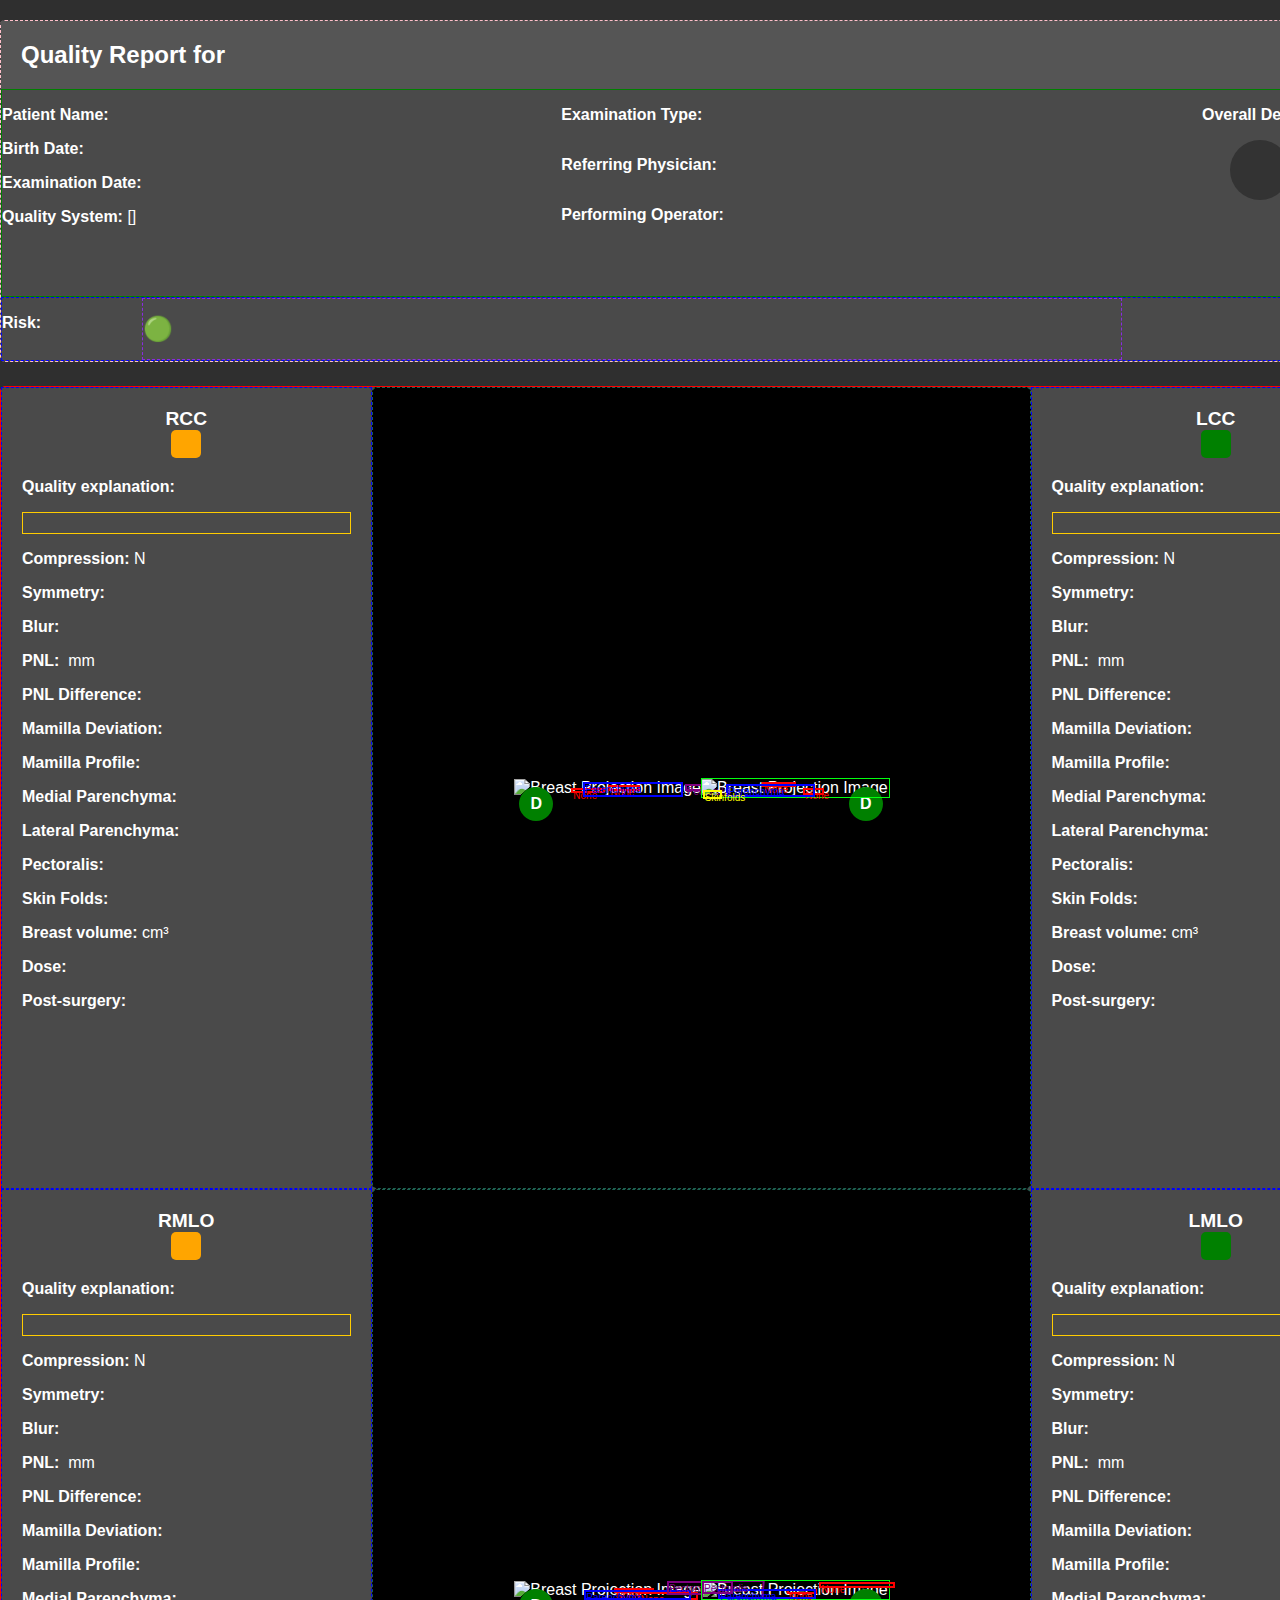
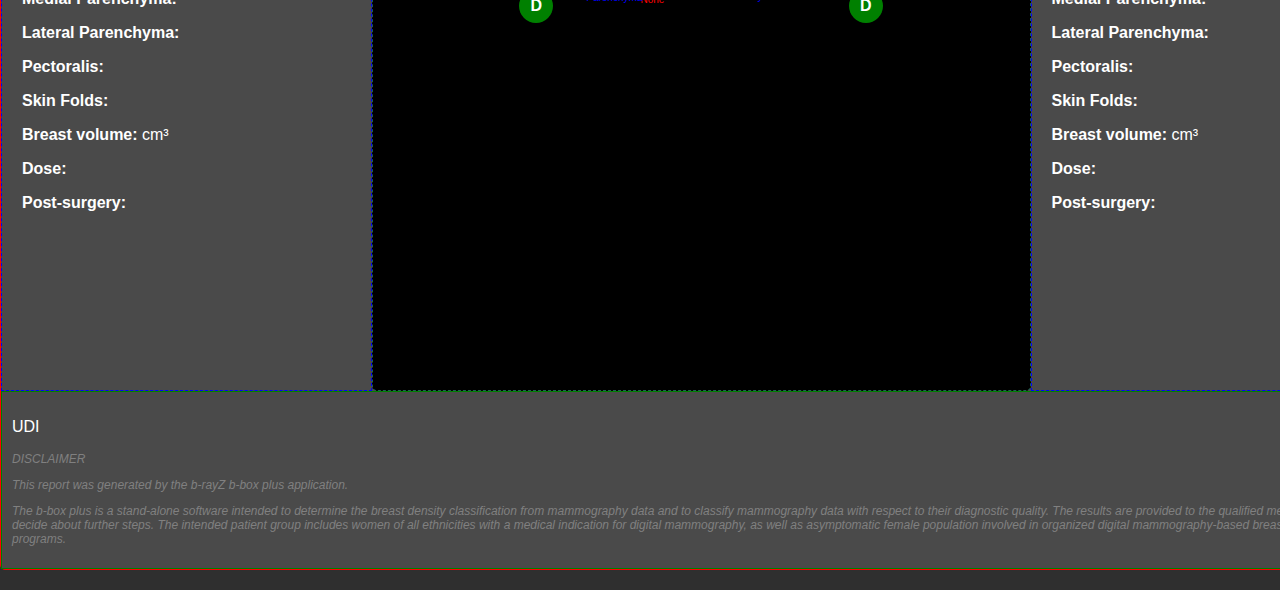
==== commit 493649ea: "reports updated" ====
--- a/debug_rendered_report_quality.html
+++ b/debug_rendered_report_quality.html
@@ -413,8 +413,8 @@
                 Parenchyma
             </div>
             
-                <svg style="position: absolute;  top: 19.140625%; left: 37.009561040105%; width: 51.45020586800584%; height: 58.984375%; z-index: 220; border: 1px solid white;">
-                <polygon points="83.17049340766164 , 19.140625 83.65133645315701 , 19.53125 84.1321794986524 , 19.53125 85.09386558964317 , 20.3125 87.01723777162469 , 20.3125 87.49808081712007 , 20.703125 87.49808081712007 , 21.09375 88.45976690811084 , 21.875 88.45976690811084 , 24.609375 87.01723777162469 , 25.78125 87.01723777162469 , 26.171875 85.57470863513855 , 27.34375 85.57470863513855 , 27.734375 85.09386558964317 , 28.125 85.09386558964317 , 28.90625 84.61302254414778 , 29.296875 84.61302254414778 , 30.078125 84.1321794986524 , 30.46875 84.1321794986524 , 30.859375 83.65133645315701 , 31.25 83.65133645315701 , 31.640625 83.17049340766164 , 32.03125 83.17049340766164 , 32.421875 82.20880731667089 , 33.203125 82.20880731667089 , 33.59375 81.7279642711755 , 33.984375 81.7279642711755 , 37.109375 81.24712122568012 , 37.5 81.24712122568012 , 41.796875 81.7279642711755 , 42.1875 81.7279642711755 , 43.359375 82.20880731667089 , 43.75 82.20880731667089 , 46.09375 82.68965036216626 , 46.484375 82.20880731667089 , 46.484375 81.7279642711755 , 46.875 81.7279642711755 , 48.4375 81.24712122568012 , 48.828125 81.24712122568012 , 51.171875 81.7279642711755 , 51.5625 81.7279642711755 , 52.734375 81.24712122568012 , 53.125 81.24712122568012 , 53.515625 80.76627818018474 , 53.90625 80.76627818018474 , 56.640625 79.80459208919397 , 57.421875 79.80459208919397 , 58.203125 80.28543513468935 , 58.59375 80.76627818018474 , 58.59375 80.76627818018474 , 59.375 80.28543513468935 , 59.765625 80.28543513468935 , 60.9375 80.76627818018474 , 61.328125 80.76627818018474 , 62.109375 81.24712122568012 , 62.5 81.24712122568012 , 64.0625 81.7279642711755 , 64.453125 81.7279642711755 , 68.75 82.20880731667089 , 69.140625 82.20880731667089 , 69.53125 82.68965036216626 , 69.921875 83.17049340766164 , 69.921875 82.68965036216626 , 70.3125 82.68965036216626 , 73.046875 82.20880731667089 , 73.046875 81.7279642711755 , 73.4375 81.24712122568012 , 73.4375 80.76627818018474 , 73.828125 79.80459208919397 , 73.828125 79.32374904369858 , 74.21875 79.32374904369858 , 75.0 78.84290599820321 , 75.390625 78.84290599820321 , 75.78125 78.36206295270782 , 75.78125 77.88121990721244 , 76.171875 75.47700467973554 , 76.171875 74.99616163424015 , 76.5625 74.51531858874478 , 76.5625 74.03447554324939 , 76.953125 72.59194640676326 , 76.953125 72.11110336126787 , 77.34375 70.18773117928635 , 77.34375 69.70688813379095 , 77.734375 68.26435899730481 , 77.734375 67.78351595180942 , 77.34375 65.37930072433252 , 77.34375 64.89845767883715 , 76.953125 63.45592854235099 , 76.953125 62.97508549685561 , 76.5625 60.090027223883325 , 76.5625 59.60918417838794 , 76.171875 57.685811996406414 , 76.171875 56.72412590541565 , 75.390625 56.243282859920264 , 75.390625 55.76243981442488 , 75.0 55.2815967689295 , 75.0 54.80075372343413 , 74.609375 54.31991067793874 , 74.609375 53.358224586947976 , 73.828125 52.87738154145259 , 73.828125 51.91569545046184 , 73.046875 51.434852404966456 , 73.046875 50.473166313975696 , 72.265625 50.473166313975696 , 71.875 49.99232326848031 , 71.484375 49.51148022298493 , 71.484375 49.030637177489545 , 71.09375 48.54979413199416 , 71.09375 48.06895108649878 , 70.703125 47.58810804100339 , 70.703125 47.58810804100339 , 70.3125 47.10726499550801 , 69.921875 46.62642195001263 , 69.921875 46.62642195001263 , 69.53125 42.77967758604958 , 66.40625 42.77967758604958 , 66.015625 41.81799149505881 , 65.234375 41.81799149505881 , 64.84375 41.33714844956343 , 64.453125 41.33714844956343 , 64.0625 40.85630540406806 , 63.671875 40.85630540406806 , 62.890625 39.89461931307729 , 62.109375 39.89461931307729 , 60.9375 38.93293322208653 , 60.15625 38.93293322208653 , 58.984375 38.45209017659114 , 58.59375 38.45209017659114 , 57.03125 37.97124713109576 , 56.640625 37.97124713109576 , 51.5625 37.49040408560038 , 51.171875 37.97124713109576 , 50.78125 37.97124713109576 , 49.21875 38.45209017659114 , 48.828125 38.45209017659114 , 48.4375 38.93293322208653 , 48.046875 38.93293322208653 , 46.875 39.41377626758191 , 46.484375 39.41377626758191 , 45.703125 39.89461931307729 , 45.3125 39.89461931307729 , 44.53125 40.85630540406806 , 43.75 40.85630540406806 , 42.578125 41.81799149505881 , 41.796875 41.81799149505881 , 41.40625 42.298834540554196 , 41.015625 42.298834540554196 , 40.625 42.77967758604958 , 40.234375 42.77967758604958 , 39.84375 44.22220672253573 , 38.671875 44.22220672253573 , 38.28125 48.54979413199416 , 34.765625 49.51148022298493 , 34.765625 51.434852404966456 , 33.203125 51.91569545046184 , 33.203125 53.358224586947976 , 32.03125 53.83906763244336 , 32.03125 55.2815967689295 , 30.859375 55.76243981442488 , 30.859375 56.72412590541565 , 30.078125 57.20496895091103 , 30.078125 57.685811996406414 , 29.6875 58.16665504190179 , 29.6875 59.12834113289256 , 28.90625 60.090027223883325 , 28.90625 61.05171331487409 , 28.125 61.53255636036947 , 28.125 62.01339940586485 , 27.734375 62.01339940586485 , 27.34375 62.494242451360236 , 27.34375 63.93677158784637 , 26.171875 64.41761463334176 , 26.171875 64.89845767883715 , 25.78125 65.8601437698279 , 25.78125 66.34098681532328 , 25.390625 66.82182986081867 , 25.390625 69.22604508829558 , 23.4375 69.70688813379095 , 23.4375 70.18773117928635 , 23.046875 70.18773117928635 , 22.65625 70.66857422478172 , 22.65625 71.1494172702771 , 22.265625 71.63026031577249 , 22.265625 72.59194640676326 , 21.484375 73.07278945225862 , 21.484375 73.55363249775401 , 21.09375 74.99616163424015 , 21.09375 75.47700467973554 , 20.703125 77.40037686171706 , 20.703125 77.88121990721244 , 20.3125 78.36206295270782 , 20.3125 78.84290599820321 , 19.921875 81.24712122568012 , 19.921875 81.7279642711755 , 19.53125 82.68965036216626 , 19.53125" style="fill:#f1da4c ; stroke: blue; stroke-width: 2;"/>
+               <svg style="position: absolute; top: 0; left: 0; width: 100%; height: 100%; z-index: 10;">
+                    <polygon points="368.44528579594106,104.31640625 370.5754204874856,106.4453125 372.70555517903017,106.4453125 376.9658245621192,110.703125 385.4863633282974,110.703125 387.6164980198419,112.83203125 387.6164980198419,114.9609375 391.876767402931,119.21875 391.876767402931,134.12109375 385.4863633282974,140.5078125 385.4863633282974,142.63671875 379.0959592536638,149.0234375 379.0959592536638,151.15234375 376.9658245621192,153.28125 376.9658245621192,157.5390625 374.8356898705747,159.66796875 374.8356898705747,163.92578125 372.70555517903017,166.0546875 372.70555517903017,168.18359375 370.5754204874856,170.3125 370.5754204874856,172.44140625 368.44528579594106,174.5703125 368.44528579594106,176.69921875 364.185016412852,180.95703125 364.185016412852,183.0859375 362.0548817213075,185.21484375 362.0548817213075,202.24609375 359.92474702976295,204.375 359.92474702976295,227.79296875 362.0548817213075,229.921875 362.0548817213075,236.30859375 364.185016412852,238.4375 364.185016412852,251.2109375 366.3151511043966,253.33984375 364.185016412852,253.33984375 362.0548817213075,255.46875 362.0548817213075,263.984375 359.92474702976295,266.11328125 359.92474702976295,278.88671875 362.0548817213075,281.015625 362.0548817213075,287.40234375 359.92474702976295,289.53125 359.92474702976295,291.66015625 357.79461233821837,293.7890625 357.79461233821837,308.69140625 353.5343429551293,312.94921875 353.5343429551293,317.20703125 355.66447764667384,319.3359375 357.79461233821837,319.3359375 357.79461233821837,323.59375 355.66447764667384,325.72265625 355.66447764667384,332.109375 357.79461233821837,334.23828125 357.79461233821837,338.49609375 359.92474702976295,340.625 359.92474702976295,349.140625 362.0548817213075,351.26953125 362.0548817213075,374.6875 364.185016412852,376.81640625 364.185016412852,378.9453125 366.3151511043966,381.07421875 368.44528579594106,381.07421875 366.3151511043966,383.203125 366.3151511043966,398.10546875 364.185016412852,398.10546875 362.0548817213075,400.234375 359.92474702976295,400.234375 357.79461233821837,402.36328125 353.5343429551293,402.36328125 351.40420826358474,404.4921875 351.40420826358474,408.75 349.2740735720402,410.87890625 349.2740735720402,413.0078125 347.1439388804957,413.0078125 345.0138041889511,415.13671875 334.3631307312284,415.13671875 332.2329960396839,417.265625 330.10286134813936,417.265625 327.9727266565948,419.39453125 321.5823225819612,419.39453125 319.45218789041667,421.5234375 310.9316491242385,421.5234375 308.8015144326939,423.65234375 302.4111103580603,423.65234375 300.28097566651576,421.5234375 289.63030220879307,421.5234375 287.50016751724854,419.39453125 281.1097634426149,419.39453125 278.9796287510703,417.265625 266.1988206018031,417.265625 264.0686859102586,415.13671875 255.5481471440804,415.13671875 251.2878777609913,410.87890625 249.15774306944675,410.87890625 247.02760837790223,408.75 244.89747368635767,408.75 242.76733899481317,406.62109375 240.63720430326862,406.62109375 236.37693492017954,402.36328125 234.24680022863498,402.36328125 229.98653084554596,398.10546875 227.8563961540014,398.10546875 223.59612677091232,393.84765625 223.59612677091232,391.71875 221.46599207936777,389.58984375 219.33585738782324,389.58984375 217.20572269627868,387.4609375 215.07558800473413,387.4609375 212.9454533131896,385.33203125 210.81531862164502,385.33203125 210.81531862164502,383.203125 208.6851839301005,381.07421875 206.55504923855597,381.07421875 206.55504923855597,378.9453125 189.51397170619964,361.9140625 189.51397170619964,359.78515625 185.25370232311056,355.52734375 185.25370232311056,353.3984375 183.123567631566,351.26953125 183.123567631566,349.140625 180.9934329400215,347.01171875 180.9934329400215,342.75390625 176.73316355693242,338.49609375 176.73316355693242,332.109375 172.47289417384332,327.8515625 172.47289417384332,321.46484375 170.34275948229876,319.3359375 170.34275948229876,310.8203125 168.2126247907542,308.69140625 168.2126247907542,281.015625 166.08249009920968,278.88671875 168.2126247907542,276.7578125 168.2126247907542,268.2421875 170.34275948229876,266.11328125 170.34275948229876,263.984375 172.47289417384332,261.85546875 172.47289417384332,255.46875 174.60302886538787,253.33984375 174.60302886538787,249.08203125 176.73316355693242,246.953125 176.73316355693242,242.6953125 180.9934329400215,238.4375 180.9934329400215,232.05078125 185.25370232311056,227.79296875 185.25370232311056,225.6640625 187.3838370146551,223.53515625 187.3838370146551,221.40625 189.51397170619964,219.27734375 189.51397170619964,217.1484375 195.90437578083328,210.76171875 195.90437578083328,208.6328125 215.07558800473413,189.47265625 219.33585738782324,189.47265625 227.8563961540014,180.95703125 229.98653084554596,180.95703125 236.37693492017954,174.5703125 238.5070696117241,174.5703125 244.89747368635767,168.18359375 247.02760837790223,168.18359375 251.2878777609913,163.92578125 253.41801245253586,163.92578125 255.5481471440804,161.796875 257.67828183562494,161.796875 261.93855121871405,157.5390625 266.1988206018031,157.5390625 270.4590899848922,153.28125 272.58922467643674,153.28125 274.7193593679813,151.15234375 274.7193593679813,149.0234375 276.84949405952585,149.0234375 283.23989813415943,142.63671875 285.37003282570396,142.63671875 287.50016751724854,140.5078125 291.7604369003376,140.5078125 293.8905715918821,138.37890625 296.02070628342665,138.37890625 306.6713797411494,127.734375 308.8015144326939,127.734375 310.9316491242385,125.60546875 310.9316491242385,123.4765625 313.06178381578303,123.4765625 315.19191850732756,121.34765625 317.32205319887214,121.34765625 321.5823225819612,117.08984375 323.7124572735057,117.08984375 325.84259196505025,114.9609375 332.2329960396839,114.9609375 334.3631307312284,112.83203125 342.8836694974066,112.83203125 345.0138041889511,110.703125 347.1439388804957,110.703125 349.2740735720402,108.57421875 359.92474702976295,108.57421875 362.0548817213075,106.4453125 366.3151511043966,106.4453125" style="fill: none; stroke: blue; stroke-width: 2;"/>
                 </svg>
                 
             
@@ -433,8 +433,8 @@
                 Pectoralis
             </div>
             
-                <svg style="position: absolute;  top: 29.6875%; left: 91.34482518108312%; width: 7.693488727926101%; height: 14.453125%; z-index: 220; border: 1px solid white;">
-                <polygon points="98.07662781801848 , 29.6875 98.07662781801848 , 30.078125 98.55747086351384 , 30.46875 98.55747086351384 , 30.859375 99.03831390900923 , 31.25 99.03831390900923 , 43.75 96.63409868153232 , 43.75 95.67241259054155 , 42.96875 95.67241259054155 , 42.1875 95.19156954504618 , 41.796875 95.19156954504618 , 40.234375 94.7107264995508 , 39.84375 94.7107264995508 , 37.5 94.22988345405543 , 37.109375 94.22988345405543 , 36.328125 93.74904040856003 , 35.9375 93.74904040856003 , 34.375 92.78735431756928 , 33.59375 92.78735431756928 , 33.203125 92.3065112720739 , 32.8125 92.3065112720739 , 32.421875 91.82566822657851 , 32.03125 91.82566822657851 , 30.46875 92.3065112720739 , 30.46875 92.78735431756928 , 30.078125 95.67241259054155 , 30.078125 96.15325563603696 , 29.6875" style="fill:#f1da4c ; stroke: purple; stroke-width: 2;"/>
+               <svg style="position: absolute; top: 0; left: 0; width: 100%; height: 100%; z-index: 10;">
+                    <polygon points="434.4794612338219,161.796875 434.4794612338219,163.92578125 436.6095959253663,166.0546875 436.6095959253663,168.18359375 438.7397306169109,170.3125 438.7397306169109,238.4375 428.0890571591882,238.4375 423.8287877760991,234.1796875 423.8287877760991,229.921875 421.6986530845546,227.79296875 421.6986530845546,219.27734375 419.56851839301004,217.1484375 419.56851839301004,204.375 417.4383837014655,202.24609375 417.4383837014655,197.98828125 415.308249009921,195.859375 415.308249009921,187.34375 411.04797962683193,183.0859375 411.04797962683193,180.95703125 408.91784493528735,178.828125 408.91784493528735,176.69921875 406.7877102437428,174.5703125 406.7877102437428,166.0546875 408.91784493528735,166.0546875 411.04797962683193,163.92578125 423.8287877760991,163.92578125 425.95892246764373,161.796875" style="fill: none; stroke: purple; stroke-width: 2;"/>
                 </svg>
                 
             
@@ -479,23 +479,24 @@
               
             <div style="
                 position: absolute;
-                top: 60.23915847515649%;
-                left: 0.3514850300401162%;
-                width: 8.156030761483548%;
-                height: 30.845773425273865%;
-                border: 2px solid yellow;
+                top: 28.515625%;
+                left: 12.98278752728297%;
+                width: 45.199334354244414%;
+                height: 51.953125%;
+                border: 2px solid blue;
                 border-radius: inherit;
                 font-size: 10px;
                 z-index: 200;
-                color: yellow;
+                color: blue;
             ">
-                Skinfolds
-            </div>
-            
-                <svg style="position: absolute;  top: 60.23915847515649%; left: 0.3514850300401162%; width: 8.156030761483548%; height: 30.845773425273865%; z-index: 220; border: 1px solid white;">
-                <polygon points="0.30060120240480964 , 60.07326007326007 0.30060120240480964 , 90.96459096459097 6.012024048096192 , 90.96459096459097 6.012024048096192 , 90.84249084249085 6.0621242484969935 , 90.8017908017908 6.212424849699398 , 90.8017908017908 6.212424849699398 , 90.55759055759056 6.2625250501002 , 90.51689051689053 6.362725450901803 , 90.51689051689053 6.4128256513026045 , 90.47619047619048 6.4128256513026045 , 89.78428978428978 6.462925851703407 , 89.74358974358975 6.563126252505009 , 89.74358974358975 6.563126252505009 , 89.45868945868945 6.613226452905812 , 89.41798941798942 6.763527054108216 , 89.41798941798942 6.763527054108216 , 89.13308913308914 6.813627254509018 , 89.09238909238908 6.963927855711423 , 89.09238909238908 6.963927855711423 , 88.97028897028896 7.014028056112225 , 88.92958892958893 7.16432865731463 , 88.92958892958893 7.16432865731463 , 88.80748880748881 7.214428857715431 , 88.76678876678876 7.364729458917836 , 88.76678876678876 7.364729458917836 , 88.52258852258852 7.414829659318638 , 88.48188848188848 7.565130260521043 , 88.48188848188848 7.565130260521043 , 88.35978835978835 7.615230460921844 , 88.31908831908832 7.715430861723446 , 88.31908831908832 7.715430861723446 , 88.1969881969882 7.765531062124248 , 88.15628815628816 7.915831663326653 , 88.15628815628816 7.915831663326653 , 87.87138787138787 7.965931863727454 , 87.83068783068782 8.11623246492986 , 87.83068783068782 8.11623246492986 , 87.09808709808709 8.16633266533066 , 87.05738705738706 8.316633266533065 , 87.05738705738706 8.316633266533065 , 86.81318681318682 8.366733466933868 , 86.77248677248677 8.517034068136272 , 86.77248677248677 8.517034068136272 , 83.06878306878306 8.46693386773547 , 83.02808302808303 8.366733466933868 , 83.02808302808303 8.316633266533065 , 82.98738298738299 8.316633266533065 , 82.58038258038258 8.16633266533066 , 82.58038258038258 8.11623246492986 , 82.53968253968253 8.11623246492986 , 81.48148148148148 7.965931863727454 , 81.48148148148148 7.915831663326653 , 81.44078144078144 7.915831663326653 , 79.93487993487993 7.765531062124248 , 79.93487993487993 7.715430861723446 , 79.8941798941799 7.715430861723446 , 78.998778998779 7.615230460921844 , 78.998778998779 7.565130260521043 , 78.95807895807896 7.565130260521043 , 78.3882783882784 7.515030060120241 , 78.34757834757835 7.414829659318638 , 78.34757834757835 7.364729458917836 , 78.3068783068783 7.364729458917836 , 77.12657712657712 7.214428857715431 , 77.12657712657712 7.16432865731463 , 77.08587708587709 7.16432865731463 , 76.31257631257631 7.014028056112225 , 76.31257631257631 6.963927855711423 , 76.27187627187627 6.963927855711423 , 75.7020757020757 6.813627254509018 , 75.7020757020757 6.763527054108216 , 75.66137566137566 6.763527054108216 , 74.92877492877493 6.613226452905812 , 74.92877492877493 6.563126252505009 , 74.88807488807488 6.563126252505009 , 74.31827431827432 6.513026052104208 , 74.27757427757427 6.462925851703407 , 74.27757427757427 6.4128256513026045 , 74.23687423687424 6.4128256513026045 , 73.38217338217338 6.362725450901803 , 73.34147334147335 6.2625250501002 , 73.34147334147335 6.212424849699398 , 73.3007733007733 6.212424849699398 , 72.28327228327228 6.0621242484969935 , 72.28327228327228 6.012024048096192 , 72.24257224257225 6.012024048096192 , 71.02157102157102 5.861723446893788 , 71.02157102157102 5.811623246492986 , 70.98087098087098 5.811623246492986 , 69.75986975986976 5.661322645290581 , 69.75986975986976 5.611222444889779 , 69.71916971916971 5.611222444889779 , 68.05046805046806 5.460921843687375 , 68.05046805046806 5.410821643286573 , 68.00976800976801 5.410821643286573 , 66.95156695156696 5.31062124248497 , 66.95156695156696 5.260521042084168 , 66.9108669108669 5.260521042084168 , 66.17826617826617 5.110220440881764 , 66.17826617826617 5.060120240480962 , 66.13756613756614 5.060120240480962 , 65.56776556776556 5.01002004008016 , 65.56776556776556 4.959919839679359 , 65.52706552706553 4.909819639278557 , 65.52706552706553 4.859719438877756 , 65.48636548636549 4.859719438877756 , 64.91656491656491 4.709418837675351 , 64.91656491656491 4.6593186372745485 , 64.87586487586488 4.6593186372745485 , 64.3060643060643 4.509018036072145 , 64.3060643060643 4.458917835671343 , 64.26536426536427 4.458917835671343 , 63.817663817663814 4.308617234468938 , 63.817663817663814 4.258517034068135 , 63.77696377696378 4.258517034068135 , 63.369963369963365 4.158316633266533 , 63.369963369963365 4.108216432865731 , 63.32926332926333 4.108216432865731 , 63.085063085063084 4.05811623246493 , 63.04436304436305 3.9579158316633265 , 63.04436304436305 3.9078156312625247 , 63.003663003663 3.9078156312625247 , 62.5966625966626 3.7575150300601203 , 62.5966625966626 3.707414829659319 , 62.55596255596255 3.707414829659319 , 62.27106227106227 3.5571142284569137 , 62.27106227106227 3.5070140280561124 , 62.23036223036223 3.5070140280561124 , 61.94546194546194 3.356713426853707 , 61.94546194546194 3.306613226452906 , 61.904761904761905 3.306613226452906 , 61.66056166056166 3.1563126252505005 , 61.66056166056166 3.106212424849699 , 61.61986161986162 3.106212424849699 , 61.00936100936101 2.9559118236472943 , 61.00936100936101 2.905811623246493 , 60.96866096866097 2.905811623246493 , 60.56166056166056 2.8056112224448895 , 60.56166056166056 2.755511022044088 , 60.52096052096052 2.755511022044088 , 60.07326007326007" style="fill:#f1da4c ; stroke: yellow; stroke-width: 2;"/>
+                Parenchyma
+            </div>
+            
+               <svg style="position: absolute; top: 0; left: 0; width: 100%; height: 100%; z-index: 10;">
+                    <polygon points="78.81513717025746,155.41015625 76.68499832781806,157.5390625 68.1644429580605,157.5390625 68.1644429580605,159.66796875 61.77402643074233,166.0546875 61.77402643074233,170.3125 59.643887588302945,172.44140625 59.643887588302945,176.69921875 57.51374874586355,178.828125 59.643887588302945,180.95703125 59.643887588302945,236.30859375 61.77402643074233,238.4375 61.77402643074233,240.56640625 63.904165273181725,242.6953125 63.904165273181725,257.59765625 66.03430411562111,259.7265625 66.03430411562111,266.11328125 68.1644429580605,268.2421875 68.1644429580605,274.62890625 70.2945818004999,276.7578125 70.2945818004999,289.53125 72.42472064293929,291.66015625 72.42472064293929,293.7890625 74.55485948537869,295.91796875 74.55485948537869,308.69140625 76.68499832781806,310.8203125 76.68499832781806,317.20703125 78.81513717025746,319.3359375 78.81513717025746,329.98046875 76.68499832781806,332.109375 76.68499832781806,334.23828125 74.55485948537869,336.3671875 74.55485948537869,349.140625 72.42472064293929,351.26953125 74.55485948537869,353.3984375 74.55485948537869,393.84765625 76.68499832781806,395.9765625 76.68499832781806,400.234375 74.55485948537869,402.36328125 76.68499832781806,402.36328125 78.81513717025746,404.4921875 78.81513717025746,406.62109375 80.94527601269685,408.75 80.94527601269685,415.13671875 87.33569254001502,421.5234375 89.46583138245443,421.5234375 91.59597022489382,423.65234375 93.7261090673332,423.65234375 95.85624790977258,425.78125 102.24666443709076,425.78125 104.37680327953015,427.91015625 121.41791401904528,427.91015625 125.67819170392406,432.16796875 127.80833054636345,432.16796875 129.93846938880284,434.296875 136.328885916121,434.296875 138.45902475856042,436.42578125 146.97958012831796,436.42578125 149.10971897075737,434.296875 151.23985781319675,434.296875 153.36999665563613,432.16796875 168.2809685527119,432.16796875 170.41110739515125,434.296875 172.54124623759066,434.296875 174.67138508003003,432.16796875 178.93166276490885,432.16796875 178.93166276490885,430.0390625 181.0618016073482,427.91015625 185.32207929222702,427.91015625 187.4522181346664,425.78125 189.58235697710583,425.78125 193.8426346619846,421.5234375 200.23305118930273,421.5234375 202.36319003174214,419.39453125 206.62346771662092,419.39453125 213.0138842439391,413.0078125 217.27416192881785,413.0078125 219.40430077125725,410.87890625 221.53443961369666,410.87890625 227.9248561410148,404.4921875 227.9248561410148,402.36328125 230.0549949834542,400.234375 232.1851338258936,400.234375 234.315272668333,398.10546875 234.315272668333,395.9765625 240.7056891956512,389.58984375 240.7056891956512,387.4609375 242.83582803809057,385.33203125 242.83582803809057,383.203125 244.96596688052992,381.07421875 244.96596688052992,374.6875 247.09610572296933,372.55859375 247.09610572296933,370.4296875 249.2262445654087,368.30078125 249.2262445654087,361.9140625 251.3563834078481,359.78515625 251.3563834078481,357.65625 253.48652225028752,355.52734375 253.48652225028752,353.3984375 251.3563834078481,351.26953125 251.3563834078481,347.01171875 253.48652225028752,344.8828125 253.48652225028752,329.98046875 255.6166610927269,327.8515625 255.6166610927269,319.3359375 253.48652225028752,317.20703125 253.48652225028752,312.94921875 251.3563834078481,310.8203125 251.3563834078481,298.046875 249.2262445654087,295.91796875 249.2262445654087,289.53125 244.96596688052992,285.2734375 244.96596688052992,278.88671875 242.83582803809057,276.7578125 242.83582803809057,274.62890625 240.7056891956512,272.5 240.7056891956512,268.2421875 238.57555035321178,266.11328125 238.57555035321178,261.85546875 236.4454115107724,259.7265625 236.4454115107724,255.46875 232.1851338258936,251.2109375 232.1851338258936,249.08203125 230.0549949834542,249.08203125 221.53443961369666,240.56640625 221.53443961369666,238.4375 215.14402308637847,232.05078125 215.14402308637847,229.921875 213.0138842439391,229.921875 210.88374540149968,227.79296875 210.88374540149968,225.6640625 208.7536065590603,223.53515625 206.62346771662092,223.53515625 200.23305118930273,217.1484375 198.10291234686335,217.1484375 195.97277350442397,215.01953125 195.97277350442397,212.890625 193.8426346619846,212.890625 191.71249581954515,210.76171875 191.71249581954515,208.6328125 178.93166276490885,195.859375 176.80152392246944,195.859375 174.67138508003003,193.73046875 172.54124623759066,193.73046875 166.1508297102725,187.34375 159.76041318295432,187.34375 155.50013549807554,183.0859375 151.23985781319675,183.0859375 149.10971897075737,180.95703125 149.10971897075737,178.828125 142.71930244343918,178.828125 140.5891636009998,176.69921875 138.45902475856042,176.69921875 136.328885916121,174.5703125 134.19874707368163,174.5703125 132.06860823124222,172.44140625 129.93846938880284,172.44140625 127.80833054636345,170.3125 123.54805286148466,170.3125 121.41791401904528,168.18359375 119.28777517660589,168.18359375 117.1576363341665,166.0546875 104.37680327953015,166.0546875 100.11652559465136,161.796875 87.33569254001502,161.796875 85.20555369757562,159.66796875 85.20555369757562,157.5390625 80.94527601269685,157.5390625" style="fill: none; stroke: blue; stroke-width: 2;"/>
                 </svg>
                 
+              
               
             <div style="
                 position: absolute;
@@ -512,28 +513,8 @@
                 Skinfolds
             </div>
             
-                <svg style="position: absolute;  top: 60.23915847515649%; left: 0.3514850300401162%; width: 8.156030761483548%; height: 30.845773425273865%; z-index: 220; border: 1px solid white;">
-                <polygon points="0.30060120240480964 , 60.07326007326007 0.30060120240480964 , 90.96459096459097 6.012024048096192 , 90.96459096459097 6.012024048096192 , 90.84249084249085 6.0621242484969935 , 90.8017908017908 6.212424849699398 , 90.8017908017908 6.212424849699398 , 90.55759055759056 6.2625250501002 , 90.51689051689053 6.362725450901803 , 90.51689051689053 6.4128256513026045 , 90.47619047619048 6.4128256513026045 , 89.78428978428978 6.462925851703407 , 89.74358974358975 6.563126252505009 , 89.74358974358975 6.563126252505009 , 89.45868945868945 6.613226452905812 , 89.41798941798942 6.763527054108216 , 89.41798941798942 6.763527054108216 , 89.13308913308914 6.813627254509018 , 89.09238909238908 6.963927855711423 , 89.09238909238908 6.963927855711423 , 88.97028897028896 7.014028056112225 , 88.92958892958893 7.16432865731463 , 88.92958892958893 7.16432865731463 , 88.80748880748881 7.214428857715431 , 88.76678876678876 7.364729458917836 , 88.76678876678876 7.364729458917836 , 88.52258852258852 7.414829659318638 , 88.48188848188848 7.565130260521043 , 88.48188848188848 7.565130260521043 , 88.35978835978835 7.615230460921844 , 88.31908831908832 7.715430861723446 , 88.31908831908832 7.715430861723446 , 88.1969881969882 7.765531062124248 , 88.15628815628816 7.915831663326653 , 88.15628815628816 7.915831663326653 , 87.87138787138787 7.965931863727454 , 87.83068783068782 8.11623246492986 , 87.83068783068782 8.11623246492986 , 87.09808709808709 8.16633266533066 , 87.05738705738706 8.316633266533065 , 87.05738705738706 8.316633266533065 , 86.81318681318682 8.366733466933868 , 86.77248677248677 8.517034068136272 , 86.77248677248677 8.517034068136272 , 83.06878306878306 8.46693386773547 , 83.02808302808303 8.366733466933868 , 83.02808302808303 8.316633266533065 , 82.98738298738299 8.316633266533065 , 82.58038258038258 8.16633266533066 , 82.58038258038258 8.11623246492986 , 82.53968253968253 8.11623246492986 , 81.48148148148148 7.965931863727454 , 81.48148148148148 7.915831663326653 , 81.44078144078144 7.915831663326653 , 79.93487993487993 7.765531062124248 , 79.93487993487993 7.715430861723446 , 79.8941798941799 7.715430861723446 , 78.998778998779 7.615230460921844 , 78.998778998779 7.565130260521043 , 78.95807895807896 7.565130260521043 , 78.3882783882784 7.515030060120241 , 78.34757834757835 7.414829659318638 , 78.34757834757835 7.364729458917836 , 78.3068783068783 7.364729458917836 , 77.12657712657712 7.214428857715431 , 77.12657712657712 7.16432865731463 , 77.08587708587709 7.16432865731463 , 76.31257631257631 7.014028056112225 , 76.31257631257631 6.963927855711423 , 76.27187627187627 6.963927855711423 , 75.7020757020757 6.813627254509018 , 75.7020757020757 6.763527054108216 , 75.66137566137566 6.763527054108216 , 74.92877492877493 6.613226452905812 , 74.92877492877493 6.563126252505009 , 74.88807488807488 6.563126252505009 , 74.31827431827432 6.513026052104208 , 74.27757427757427 6.462925851703407 , 74.27757427757427 6.4128256513026045 , 74.23687423687424 6.4128256513026045 , 73.38217338217338 6.362725450901803 , 73.34147334147335 6.2625250501002 , 73.34147334147335 6.212424849699398 , 73.3007733007733 6.212424849699398 , 72.28327228327228 6.0621242484969935 , 72.28327228327228 6.012024048096192 , 72.24257224257225 6.012024048096192 , 71.02157102157102 5.861723446893788 , 71.02157102157102 5.811623246492986 , 70.98087098087098 5.811623246492986 , 69.75986975986976 5.661322645290581 , 69.75986975986976 5.611222444889779 , 69.71916971916971 5.611222444889779 , 68.05046805046806 5.460921843687375 , 68.05046805046806 5.410821643286573 , 68.00976800976801 5.410821643286573 , 66.95156695156696 5.31062124248497 , 66.95156695156696 5.260521042084168 , 66.9108669108669 5.260521042084168 , 66.17826617826617 5.110220440881764 , 66.17826617826617 5.060120240480962 , 66.13756613756614 5.060120240480962 , 65.56776556776556 5.01002004008016 , 65.56776556776556 4.959919839679359 , 65.52706552706553 4.909819639278557 , 65.52706552706553 4.859719438877756 , 65.48636548636549 4.859719438877756 , 64.91656491656491 4.709418837675351 , 64.91656491656491 4.6593186372745485 , 64.87586487586488 4.6593186372745485 , 64.3060643060643 4.509018036072145 , 64.3060643060643 4.458917835671343 , 64.26536426536427 4.458917835671343 , 63.817663817663814 4.308617234468938 , 63.817663817663814 4.258517034068135 , 63.77696377696378 4.258517034068135 , 63.369963369963365 4.158316633266533 , 63.369963369963365 4.108216432865731 , 63.32926332926333 4.108216432865731 , 63.085063085063084 4.05811623246493 , 63.04436304436305 3.9579158316633265 , 63.04436304436305 3.9078156312625247 , 63.003663003663 3.9078156312625247 , 62.5966625966626 3.7575150300601203 , 62.5966625966626 3.707414829659319 , 62.55596255596255 3.707414829659319 , 62.27106227106227 3.5571142284569137 , 62.27106227106227 3.5070140280561124 , 62.23036223036223 3.5070140280561124 , 61.94546194546194 3.356713426853707 , 61.94546194546194 3.306613226452906 , 61.904761904761905 3.306613226452906 , 61.66056166056166 3.1563126252505005 , 61.66056166056166 3.106212424849699 , 61.61986161986162 3.106212424849699 , 61.00936100936101 2.9559118236472943 , 61.00936100936101 2.905811623246493 , 60.96866096866097 2.905811623246493 , 60.56166056166056 2.8056112224448895 , 60.56166056166056 2.755511022044088 , 60.52096052096052 2.755511022044088 , 60.07326007326007" style="fill:#f1da4c ; stroke: yellow; stroke-width: 2;"/>
-                </svg>
-                
-              
-            <div style="
-                position: absolute;
-                top: 60.23915847515649%;
-                left: 0.3514850300401162%;
-                width: 8.156030761483548%;
-                height: 30.845773425273865%;
-                border: 2px solid yellow;
-                border-radius: inherit;
-                font-size: 10px;
-                z-index: 200;
-                color: yellow;
-            ">
-                Skinfolds
-            </div>
-            
-                <svg style="position: absolute;  top: 60.23915847515649%; left: 0.3514850300401162%; width: 8.156030761483548%; height: 30.845773425273865%; z-index: 220; border: 1px solid white;">
-                <polygon points="0.30060120240480964 , 60.07326007326007 0.30060120240480964 , 90.96459096459097 6.012024048096192 , 90.96459096459097 6.012024048096192 , 90.84249084249085 6.0621242484969935 , 90.8017908017908 6.212424849699398 , 90.8017908017908 6.212424849699398 , 90.55759055759056 6.2625250501002 , 90.51689051689053 6.362725450901803 , 90.51689051689053 6.4128256513026045 , 90.47619047619048 6.4128256513026045 , 89.78428978428978 6.462925851703407 , 89.74358974358975 6.563126252505009 , 89.74358974358975 6.563126252505009 , 89.45868945868945 6.613226452905812 , 89.41798941798942 6.763527054108216 , 89.41798941798942 6.763527054108216 , 89.13308913308914 6.813627254509018 , 89.09238909238908 6.963927855711423 , 89.09238909238908 6.963927855711423 , 88.97028897028896 7.014028056112225 , 88.92958892958893 7.16432865731463 , 88.92958892958893 7.16432865731463 , 88.80748880748881 7.214428857715431 , 88.76678876678876 7.364729458917836 , 88.76678876678876 7.364729458917836 , 88.52258852258852 7.414829659318638 , 88.48188848188848 7.565130260521043 , 88.48188848188848 7.565130260521043 , 88.35978835978835 7.615230460921844 , 88.31908831908832 7.715430861723446 , 88.31908831908832 7.715430861723446 , 88.1969881969882 7.765531062124248 , 88.15628815628816 7.915831663326653 , 88.15628815628816 7.915831663326653 , 87.87138787138787 7.965931863727454 , 87.83068783068782 8.11623246492986 , 87.83068783068782 8.11623246492986 , 87.09808709808709 8.16633266533066 , 87.05738705738706 8.316633266533065 , 87.05738705738706 8.316633266533065 , 86.81318681318682 8.366733466933868 , 86.77248677248677 8.517034068136272 , 86.77248677248677 8.517034068136272 , 83.06878306878306 8.46693386773547 , 83.02808302808303 8.366733466933868 , 83.02808302808303 8.316633266533065 , 82.98738298738299 8.316633266533065 , 82.58038258038258 8.16633266533066 , 82.58038258038258 8.11623246492986 , 82.53968253968253 8.11623246492986 , 81.48148148148148 7.965931863727454 , 81.48148148148148 7.915831663326653 , 81.44078144078144 7.915831663326653 , 79.93487993487993 7.765531062124248 , 79.93487993487993 7.715430861723446 , 79.8941798941799 7.715430861723446 , 78.998778998779 7.615230460921844 , 78.998778998779 7.565130260521043 , 78.95807895807896 7.565130260521043 , 78.3882783882784 7.515030060120241 , 78.34757834757835 7.414829659318638 , 78.34757834757835 7.364729458917836 , 78.3068783068783 7.364729458917836 , 77.12657712657712 7.214428857715431 , 77.12657712657712 7.16432865731463 , 77.08587708587709 7.16432865731463 , 76.31257631257631 7.014028056112225 , 76.31257631257631 6.963927855711423 , 76.27187627187627 6.963927855711423 , 75.7020757020757 6.813627254509018 , 75.7020757020757 6.763527054108216 , 75.66137566137566 6.763527054108216 , 74.92877492877493 6.613226452905812 , 74.92877492877493 6.563126252505009 , 74.88807488807488 6.563126252505009 , 74.31827431827432 6.513026052104208 , 74.27757427757427 6.462925851703407 , 74.27757427757427 6.4128256513026045 , 74.23687423687424 6.4128256513026045 , 73.38217338217338 6.362725450901803 , 73.34147334147335 6.2625250501002 , 73.34147334147335 6.212424849699398 , 73.3007733007733 6.212424849699398 , 72.28327228327228 6.0621242484969935 , 72.28327228327228 6.012024048096192 , 72.24257224257225 6.012024048096192 , 71.02157102157102 5.861723446893788 , 71.02157102157102 5.811623246492986 , 70.98087098087098 5.811623246492986 , 69.75986975986976 5.661322645290581 , 69.75986975986976 5.611222444889779 , 69.71916971916971 5.611222444889779 , 68.05046805046806 5.460921843687375 , 68.05046805046806 5.410821643286573 , 68.00976800976801 5.410821643286573 , 66.95156695156696 5.31062124248497 , 66.95156695156696 5.260521042084168 , 66.9108669108669 5.260521042084168 , 66.17826617826617 5.110220440881764 , 66.17826617826617 5.060120240480962 , 66.13756613756614 5.060120240480962 , 65.56776556776556 5.01002004008016 , 65.56776556776556 4.959919839679359 , 65.52706552706553 4.909819639278557 , 65.52706552706553 4.859719438877756 , 65.48636548636549 4.859719438877756 , 64.91656491656491 4.709418837675351 , 64.91656491656491 4.6593186372745485 , 64.87586487586488 4.6593186372745485 , 64.3060643060643 4.509018036072145 , 64.3060643060643 4.458917835671343 , 64.26536426536427 4.458917835671343 , 63.817663817663814 4.308617234468938 , 63.817663817663814 4.258517034068135 , 63.77696377696378 4.258517034068135 , 63.369963369963365 4.158316633266533 , 63.369963369963365 4.108216432865731 , 63.32926332926333 4.108216432865731 , 63.085063085063084 4.05811623246493 , 63.04436304436305 3.9579158316633265 , 63.04436304436305 3.9078156312625247 , 63.003663003663 3.9078156312625247 , 62.5966625966626 3.7575150300601203 , 62.5966625966626 3.707414829659319 , 62.55596255596255 3.707414829659319 , 62.27106227106227 3.5571142284569137 , 62.27106227106227 3.5070140280561124 , 62.23036223036223 3.5070140280561124 , 61.94546194546194 3.356713426853707 , 61.94546194546194 3.306613226452906 , 61.904761904761905 3.306613226452906 , 61.66056166056166 3.1563126252505005 , 61.66056166056166 3.106212424849699 , 61.61986161986162 3.106212424849699 , 61.00936100936101 2.9559118236472943 , 61.00936100936101 2.905811623246493 , 60.96866096866097 2.905811623246493 , 60.56166056166056 2.8056112224448895 , 60.56166056166056 2.755511022044088 , 60.52096052096052 2.755511022044088 , 60.07326007326007" style="fill:#f1da4c ; stroke: yellow; stroke-width: 2;"/>
+               <svg style="position: absolute; top: 0; left: 0; width: 100%; height: 100%; z-index: 10;">
+                    <polygon points="1.3316633266533067,327.3992673992674 1.3316633266533067,495.75702075702077 26.63326653306613,495.75702075702077 26.63326653306613,495.09157509157507 26.855210420841683,494.8697598697599 27.521042084168336,494.8697598697599 27.521042084168336,493.53886853886854 27.742985971943884,493.31705331705336 28.18687374749499,493.31705331705336 28.408817635270537,493.0952380952381 28.408817635270537,489.3243793243793 28.63076152304609,489.10256410256414 29.074649298597194,489.10256410256414 29.074649298597194,487.5498575498575 29.296593186372743,487.32804232804233 29.9624248496994,487.32804232804233 29.9624248496994,485.7753357753358 30.184368737474948,485.55352055352057 30.850200400801604,485.55352055352057 30.850200400801604,484.88807488807487 31.072144288577153,484.6662596662597 31.73797595190381,484.6662596662597 31.73797595190381,484.000814000814 31.95991983967936,483.77899877899875 32.625751503006015,483.77899877899875 32.625751503006015,482.4481074481074 32.84769539078157,482.22629222629223 33.513527054108216,482.22629222629223 33.513527054108216,481.5608465608466 33.73547094188377,481.33903133903135 34.179358717434866,481.33903133903135 34.179358717434866,480.6735856735857 34.40130260521042,480.4517704517704 35.067134268537075,480.4517704517704 35.067134268537075,478.8990638990639 35.28907815631263,478.67724867724866 35.954909819639276,478.67724867724866 35.954909819639276,474.68457468457467 36.17685370741483,474.4627594627595 36.842685370741485,474.4627594627595 36.842685370741485,473.13186813186815 37.06462925851704,472.9100529100529 37.73046092184369,472.9100529100529 37.73046092184369,452.72486772486775 37.508517034068134,452.5030525030525 37.06462925851704,452.5030525030525 36.842685370741485,452.2812372812373 36.842685370741485,450.06308506308505 36.17685370741483,450.06308506308505 35.954909819639276,449.8412698412698 35.954909819639276,444.0740740740741 35.28907815631263,444.0740740740741 35.067134268537075,443.85225885225884 35.067134268537075,435.64509564509564 34.40130260521042,435.64509564509564 34.179358717434866,435.4232804232804 34.179358717434866,430.54334554334554 33.73547094188377,430.54334554334554 33.513527054108216,430.3215303215303 33.513527054108216,427.2161172161172 33.29158316633267,426.994301994302 32.84769539078157,426.994301994302 32.625751503006015,426.77248677248673 32.625751503006015,420.33984533984534 31.95991983967936,420.33984533984534 31.73797595190381,420.1180301180301 31.73797595190381,415.9035409035409 31.072144288577153,415.9035409035409 30.850200400801604,415.68172568172565 30.850200400801604,412.57631257631255 30.184368737474948,412.57631257631255 29.9624248496994,412.35449735449737 29.9624248496994,408.3618233618234 29.296593186372743,408.3618233618234 29.074649298597194,408.14000814000815 29.074649298597194,405.034595034595 28.852705410821642,404.8127798127798 28.63076152304609,404.8127798127798 28.408817635270537,404.59096459096463 28.408817635270537,399.9328449328449 28.18687374749499,399.7110297110297 27.742985971943884,399.7110297110297 27.521042084168336,399.4892144892145 27.521042084168336,393.9438339438339 26.855210420841683,393.9438339438339 26.63326653306613,393.72201872201873 26.63326653306613,387.06756206756205 25.96743486973948,387.06756206756205 25.74549098196393,386.8457468457468 25.74549098196393,380.1912901912902 25.079659318637276,380.1912901912902 24.85771543086172,379.96947496947496 24.85771543086172,370.8750508750509 24.19188376753507,370.8750508750509 23.96993987975952,370.65323565323564 23.96993987975952,364.8860398860399 23.526052104208414,364.8860398860399 23.304108216432866,364.66422466422466 23.304108216432866,360.6715506715507 22.638276553106213,360.6715506715507 22.41633266533066,360.44973544973544 22.41633266533066,357.34432234432234 22.194388777555112,357.34432234432234 21.97244488977956,357.12250712250716 21.750501002004007,357.12250712250716 21.528557114228455,356.90069190069187 21.528557114228455,353.79527879527876 20.862725450901802,353.79527879527876 20.64078156312625,353.5734635734636 20.64078156312625,350.4680504680505 19.9749498997996,350.4680504680505 19.75300601202405,350.24623524623524 19.75300601202405,347.8062678062678 19.087174348697395,347.8062678062678 18.86523046092184,347.5844525844526 18.86523046092184,345.3663003663003 18.421342685370742,345.3663003663003 18.19939879759519,345.14448514448515 18.19939879759519,343.8135938135938 17.977454909819638,343.5917785917786 17.533567134268537,343.5917785917786 17.311623246492985,343.3699633699634 17.311623246492985,341.15181115181116 16.645791583166336,341.15181115181116 16.423847695390783,340.9299959299959 16.423847695390783,339.3772893772894 15.758016032064129,339.3772893772894 15.536072144288577,339.15547415547417 15.536072144288577,337.6027676027676 14.870240480961924,337.6027676027676 14.648296593186371,337.3809523809524 14.648296593186371,336.05006105006106 13.982464929859718,336.05006105006106 13.760521042084166,335.8282458282458 13.760521042084166,332.5010175010175 13.094689378757515,332.5010175010175 12.872745490981965,332.2792022792023 12.872745490981965,330.06105006105 12.42885771543086,330.06105006105 12.20691382765531,329.83923483923485 12.20691382765531,327.3992673992674" style="fill: none; stroke: yellow; stroke-width: 2;"/>
                 </svg>
                 
             </div>            
@@ -638,7 +619,45 @@
     </div>
      
             
-            
+            <div style="
+                position: absolute;
+                top: 49.609375%;
+                left: 37.49013957752973%;
+                width: 54.816339139704695%;
+                height: 35.15625%;
+                border: 2px solid blue;
+                border-radius: inherit;
+                font-size: 10px;
+                z-index: 200;
+                color: blue;
+            ">
+                Parenchyma
+            </div>
+            
+               <svg style="position: absolute; top: 0; left: 0; width: 100%; height: 100%; z-index: 10;">
+                    <polygon points="236.37606059892542,270.37109375 238.5062043040911,272.5 244.89663541958828,272.5 249.15692282991972,276.7578125 253.41721024025117,276.7578125 255.5473539454169,278.88671875 257.6774976505826,278.88671875 259.8076413557483,281.015625 261.937785060914,281.015625 266.19807247124544,285.2734375 268.32821617641116,285.2734375 270.4583598815769,287.40234375 272.5885035867426,287.40234375 274.7186472919083,289.53125 276.848790997074,289.53125 278.97893470223977,291.66015625 281.1090784074055,291.66015625 283.2392221125712,293.7890625 285.3693658177369,293.7890625 289.6296532280684,298.046875 289.6296532280684,300.17578125 296.0200843435655,306.5625 298.15022804873126,306.5625 302.4105154590626,310.8203125 306.6708028693941,310.8203125 323.71195251071987,327.8515625 323.71195251071987,329.98046875 325.84209621588553,332.109375 327.97223992105125,332.109375 330.102383626217,334.23828125 336.4928147417141,334.23828125 338.62295844687986,336.3671875 342.88324585721125,336.3671875 347.1435332675427,340.625 357.7942517933713,340.625 362.05453920370275,344.8828125 364.18468290886847,344.8828125 364.18468290886847,349.140625 368.44497031919985,353.3984375 370.57511402436563,353.3984375 372.7052577295313,355.52734375 379.09568884502846,355.52734375 383.3559762553599,359.78515625 389.74640737085707,359.78515625 391.8765510760228,361.9140625 391.8765510760228,364.04296875 394.00669478118846,366.171875 396.13683848635424,366.171875 398.2669821915199,368.30078125 398.2669821915199,370.4296875 400.3971258966857,372.55859375 404.65741330701707,372.55859375 404.65741330701707,383.203125 406.7875570121828,385.33203125 406.7875570121828,387.4609375 408.91770071734857,389.58984375 408.91770071734857,395.9765625 404.65741330701707,400.234375 404.65741330701707,406.62109375 400.3971258966857,406.62109375 398.2669821915199,408.75 398.2669821915199,413.0078125 396.13683848635424,415.13671875 396.13683848635424,419.39453125 398.2669821915199,421.5234375 396.13683848635424,421.5234375 391.8765510760228,425.78125 389.74640737085707,425.78125 387.61626366569135,427.91015625 383.3559762553599,427.91015625 379.09568884502846,432.16796875 376.96554513986274,432.16796875 372.7052577295313,436.42578125 370.57511402436563,436.42578125 368.44497031919985,438.5546875 366.3148266140342,438.5546875 362.05453920370275,442.8125 351.40382067787414,442.8125 349.2736769727085,444.94140625 330.102383626217,444.94140625 327.97223992105125,447.0703125 325.84209621588553,447.0703125 323.71195251071987,449.19921875 319.45166510038837,449.19921875 317.32152139522265,451.328125 313.06123398489126,451.328125 310.9310902797255,453.45703125 306.6708028693941,453.45703125 304.5406591642284,455.5859375 298.15022804873126,455.5859375 296.0200843435655,457.71484375 285.3693658177369,457.71484375 283.2392221125712,459.84375 281.1090784074055,457.71484375 270.4583598815769,457.71484375 268.32821617641116,459.84375 261.937785060914,459.84375 259.8076413557483,457.71484375 255.5473539454169,457.71484375 251.28706653508542,453.45703125 247.02677912475403,453.45703125 242.76649171442256,449.19921875 238.5062043040911,449.19921875 236.37606059892542,447.0703125 232.11577318859392,447.0703125 229.98562948342823,444.94140625 227.85548577826256,444.94140625 221.46505466276537,438.5546875 219.33491095759967,438.5546875 217.20476725243392,436.42578125 215.07462354726823,436.42578125 210.81433613693682,432.16796875 204.42390502143962,432.16796875 204.42390502143962,430.0390625 198.03347390594251,423.65234375 193.77318649561107,423.65234375 193.77318649561107,421.5234375 191.64304279044532,419.39453125 191.64304279044532,417.265625 189.51289908527963,415.13671875 189.51289908527963,413.0078125 185.2526116749482,408.75 185.2526116749482,402.36328125 183.12246796978246,400.234375 183.12246796978246,398.10546875 176.73203685428533,391.71875 176.73203685428533,389.58984375 174.6018931491196,387.4609375 172.47174944395394,387.4609375 172.47174944395394,376.81640625 170.34160573878816,374.6875 170.34160573878816,366.171875 168.2114620336224,364.04296875 168.2114620336224,357.65625 170.34160573878816,355.52734375 170.34160573878816,344.8828125 172.47174944395394,342.75390625 172.47174944395394,332.109375 174.6018931491196,329.98046875 174.6018931491196,327.8515625 176.73203685428533,325.72265625 176.73203685428533,321.46484375 180.99232426461677,317.20703125 180.99232426461677,315.078125 185.2526116749482,310.8203125 185.2526116749482,308.69140625 189.51289908527963,304.43359375 189.51289908527963,302.3046875 191.64304279044532,302.3046875 193.77318649561107,300.17578125 193.77318649561107,298.046875 200.1636176111082,291.66015625 202.29376131627393,291.66015625 210.81433613693682,283.14453125 210.81433613693682,281.015625 212.9444798421025,281.015625 217.20476725243392,276.7578125 219.33491095759967,276.7578125 221.46505466276537,274.62890625 223.59519836793106,274.62890625 225.7253420730968,272.5 232.11577318859392,272.5 234.24591689375967,270.37109375" style="fill: none; stroke: blue; stroke-width: 2;"/>
+                </svg>
+                
+            
+            <div style="
+                position: absolute;
+                top: 0%;
+                left: 81.72788695343178%;
+                width: 18.27211304656823%;
+                height: 54.6875%;
+                border: 2px solid purple;
+                border-radius: inherit;
+                font-size: 10px;
+                z-index: 200;
+                color: purple;
+            ">
+                Pectoralis
+            </div>
+            
+               <svg style="position: absolute; top: 0; left: 0; width: 100%; height: 100%; z-index: 10;">
+                    <polygon points="443,0 443,283.14453125 440.86985629483434,283.14453125 438.73971258966856,285.2734375 443,295.91796875 438.73971258966856,291.66015625 436.6095688845028,289.53125 436.6095688845028,285.2734375 434.47942517933706,283.14453125 434.47942517933706,278.88671875 432.34928147417145,276.7578125 432.34928147417145,274.62890625 428.08899406383995,270.37109375 428.08899406383995,268.2421875 425.9588503586743,266.11328125 425.9588503586743,263.984375 423.8287066535085,261.85546875 423.8287066535085,257.59765625 421.69856294834284,255.46875 421.69856294834284,253.33984375 419.5684192431771,251.2109375 419.5684192431771,249.08203125 417.4382755380114,246.953125 417.4382755380114,244.82421875 415.3081318328456,242.6953125 415.3081318328456,240.56640625 413.1779881276799,238.4375 413.1779881276799,234.1796875 411.0478444225143,232.05078125 411.0478444225143,229.921875 408.91770071734857,227.79296875 408.91770071734857,221.40625 406.7875570121828,219.27734375 406.7875570121828,215.01953125 404.65741330701707,212.890625 404.65741330701707,208.6328125 402.52726960185134,206.50390625 402.52726960185134,200.1171875 400.3971258966857,197.98828125 400.3971258966857,189.47265625 398.2669821915199,187.34375 398.2669821915199,183.0859375 396.13683848635424,180.95703125 396.13683848635424,176.69921875 394.00669478118846,174.5703125 394.00669478118846,170.3125 391.8765510760228,168.18359375 391.8765510760228,166.0546875 389.74640737085707,163.92578125 389.74640737085707,159.66796875 387.61626366569135,157.5390625 387.61626366569135,153.28125 385.4861199605256,151.15234375 385.4861199605256,146.89453125 383.3559762553599,144.765625 383.3559762553599,140.5078125 381.2258325501942,138.37890625 381.2258325501942,134.12109375 379.09568884502846,131.9921875 379.09568884502846,127.734375 376.96554513986274,125.60546875 376.96554513986274,119.21875 374.8354014346971,117.08984375 374.8354014346971,112.83203125 372.7052577295313,110.703125 372.7052577295313,100.05859375 370.57511402436563,97.9296875 370.57511402436563,87.28515625 368.44497031919985,85.15625 368.44497031919985,55.3515625 366.3148266140342,53.22265625 366.3148266140342,40.44921875 364.18468290886847,0 364.18468290886847,0" style="fill: none; stroke: purple; stroke-width: 2;"/>
+                </svg>
+                
             
 
           </div>
@@ -680,7 +699,45 @@
     </div>
     
               
+            <div style="
+                position: absolute;
+                top: 46.09375%;
+                left: 8.655197665822712%;
+                width: 50.00780873586456%;
+                height: 32.421875%;
+                border: 2px solid blue;
+                border-radius: inherit;
+                font-size: 10px;
+                z-index: 200;
+                color: blue;
+            ">
+                Parenchyma
+            </div>
+            
+               <svg style="position: absolute; top: 0; left: 0; width: 100%; height: 100%; z-index: 10;">
+                    <polygon points="181.06192672586346,251.2109375 178.93178641144152,253.33984375 174.67150578259768,253.33984375 172.54136546817577,255.46875 170.41122515375383,255.46875 164.02080421048808,261.85546875 159.76052358164424,261.85546875 157.63038326722233,263.984375 146.9796816951127,263.984375 144.84954138069077,261.85546875 142.71940106626886,263.984375 140.58926075184692,263.984375 138.459120437425,266.11328125 134.19883980858114,266.11328125 132.06869949415923,268.2421875 129.9385591797373,268.2421875 123.54813823647154,274.62890625 117.15771729320576,274.62890625 112.89743666436192,278.88671875 110.76729634994,278.88671875 100.1165947778304,289.53125 97.98645446340846,289.53125 95.85631414898654,291.66015625 91.59603352014267,291.66015625 89.46589320572075,293.7890625 85.20561257687692,293.7890625 85.20561257687692,298.046875 80.94533194803307,302.3046875 80.94533194803307,308.69140625 74.5549110047673,315.078125 74.5549110047673,317.20703125 72.42477069034538,319.3359375 68.16449006150154,319.3359375 68.16449006150154,338.49609375 66.03434974707962,340.625 63.904209432657694,340.625 63.904209432657694,344.8828125 59.64392880381385,349.140625 46.86308691728232,349.140625 46.86308691728232,353.3984375 44.73294660286037,355.52734375 42.60280628843846,355.52734375 42.60280628843846,359.78515625 40.472665974016536,361.9140625 38.342525659594614,361.9140625 40.472665974016536,364.04296875 40.472665974016536,378.9453125 42.60280628843846,381.07421875 42.60280628843846,383.203125 44.73294660286037,385.33203125 46.86308691728232,385.33203125 53.25350786054808,391.71875 55.38364817497,391.71875 57.51378848939192,393.84765625 59.64392880381385,393.84765625 63.904209432657694,398.10546875 66.03434974707962,398.10546875 68.16449006150154,400.234375 76.68505131918923,400.234375 78.81519163361116,402.36328125 83.075472262455,402.36328125 85.20561257687692,404.4921875 87.33575289129882,404.4921875 89.46589320572075,406.62109375 95.85631414898654,406.62109375 97.98645446340846,408.75 100.1165947778304,408.75 102.24673509225232,410.87890625 112.89743666436192,410.87890625 115.02757697878384,413.0078125 121.41799792204961,413.0078125 123.54813823647154,415.13671875 142.71940106626886,415.13671875 144.84954138069077,417.265625 146.9796816951127,417.265625 149.1098220095346,419.39453125 151.23996232395655,419.39453125 153.37010263837846,421.5234375 155.5002429528004,421.5234375 157.63038326722233,423.65234375 164.02080421048808,423.65234375 166.15094452491,425.78125 168.2810848393319,425.78125 172.54136546817577,421.5234375 181.06192672586346,421.5234375 183.1920670402854,423.65234375 185.3222073547073,423.65234375 185.3222073547073,421.5234375 187.45234766912924,419.39453125 198.10304924123884,419.39453125 202.36332987008268,415.13671875 206.62361049892655,415.13671875 210.8838911277704,410.87890625 213.01403144219233,410.87890625 217.27431207103615,406.62109375 217.27431207103615,404.4921875 221.53459269988,400.234375 223.66473301430193,400.234375 223.66473301430193,398.10546875 225.79487332872384,395.9765625 225.79487332872384,393.84765625 227.92501364314577,391.71875 230.05515395756768,391.71875 232.18529427198962,389.58984375 232.18529427198962,387.4609375 238.5757152152554,381.07421875 240.7058555296773,381.07421875 240.7058555296773,376.81640625 242.83599584409922,374.6875 242.83599584409922,370.4296875 247.0962764729431,366.171875 249.226416787365,366.171875 251.3565571017869,364.04296875 251.3565571017869,355.52734375 253.4866974162088,353.3984375 253.4866974162088,347.01171875 255.61683773063078,344.8828125 255.61683773063078,340.625 257.7469780450527,338.49609375 257.7469780450527,308.69140625 253.4866974162088,304.43359375 253.4866974162088,302.3046875 251.3565571017869,302.3046875 249.226416787365,300.17578125 249.226416787365,295.91796875 247.0962764729431,293.7890625 247.0962764729431,291.66015625 240.7058555296773,285.2734375 240.7058555296773,281.015625 238.5757152152554,278.88671875 238.5757152152554,274.62890625 236.44557490083344,274.62890625 232.18529427198962,270.37109375 230.05515395756768,270.37109375 227.92501364314577,268.2421875 225.79487332872384,268.2421875 223.66473301430193,266.11328125 223.66473301430193,263.984375 221.53459269988,263.984375 215.14417175661424,257.59765625 206.62361049892655,257.59765625 204.49347018450462,255.46875 198.10304924123884,255.46875 195.97290892681693,253.33984375 189.58248798355115,253.33984375 187.45234766912924,251.2109375" style="fill: none; stroke: blue; stroke-width: 2;"/>
+                </svg>
+                
               
+            <div style="
+                position: absolute;
+                top: 0%;
+                left: 0%;
+                width: 14.425329443037855%;
+                height: 51.5625%;
+                border: 2px solid purple;
+                border-radius: inherit;
+                font-size: 10px;
+                z-index: 200;
+                color: purple;
+            ">
+                Pectoralis
+            </div>
+            
+               <svg style="position: absolute; top: 0; left: 0; width: 100%; height: 100%; z-index: 10;">
+                    <polygon points="0,0 0,278.88671875 2.130140314421923,278.88671875 4.260280628843845,276.7578125 4.260280628843845,274.62890625 6.390420943265769,272.5 6.390420943265769,270.37109375 8.52056125768769,268.2421875 8.52056125768769,266.11328125 10.650701572109615,263.984375 10.650701572109615,261.85546875 12.780841886531539,259.7265625 12.780841886531539,255.46875 14.910982200953462,253.33984375 14.910982200953462,249.08203125 17.04112251537538,246.953125 17.04112251537538,242.6953125 19.171262829797307,240.56640625 19.171262829797307,234.1796875 21.30140314421923,232.05078125 21.30140314421923,227.79296875 23.431543458641155,225.6640625 23.431543458641155,219.27734375 25.561683773063077,217.1484375 25.561683773063077,210.76171875 27.691824087485,208.6328125 27.691824087485,200.1171875 29.821964401906925,197.98828125 29.821964401906925,193.73046875 31.952104716328847,191.6015625 31.952104716328847,185.21484375 34.08224503075077,183.0859375 34.08224503075077,176.69921875 36.21238534517269,174.5703125 36.21238534517269,157.5390625 38.342525659594614,155.41015625 38.342525659594614,142.63671875 40.472665974016536,140.5078125 40.472665974016536,119.21875 42.60280628843846,117.08984375 42.60280628843846,108.57421875 44.73294660286037,106.4453125 44.73294660286037,95.80078125 46.86308691728232,93.671875 46.86308691728232,87.28515625 48.99322723170424,85.15625 48.99322723170424,74.51171875 51.12336754612616,72.3828125 51.12336754612616,61.73828125 53.25350786054808,59.609375 53.25350786054808,53.22265625 55.38364817497,51.09375 55.38364817497,42.578125 57.51378848939192,40.44921875 57.51378848939192,34.0625 59.64392880381385,31.93359375 59.64392880381385,23.41796875 61.77406911823577,0 61.77406911823577,0" style="fill: none; stroke: purple; stroke-width: 2;"/>
+                </svg>
+                
               
             </div>
           
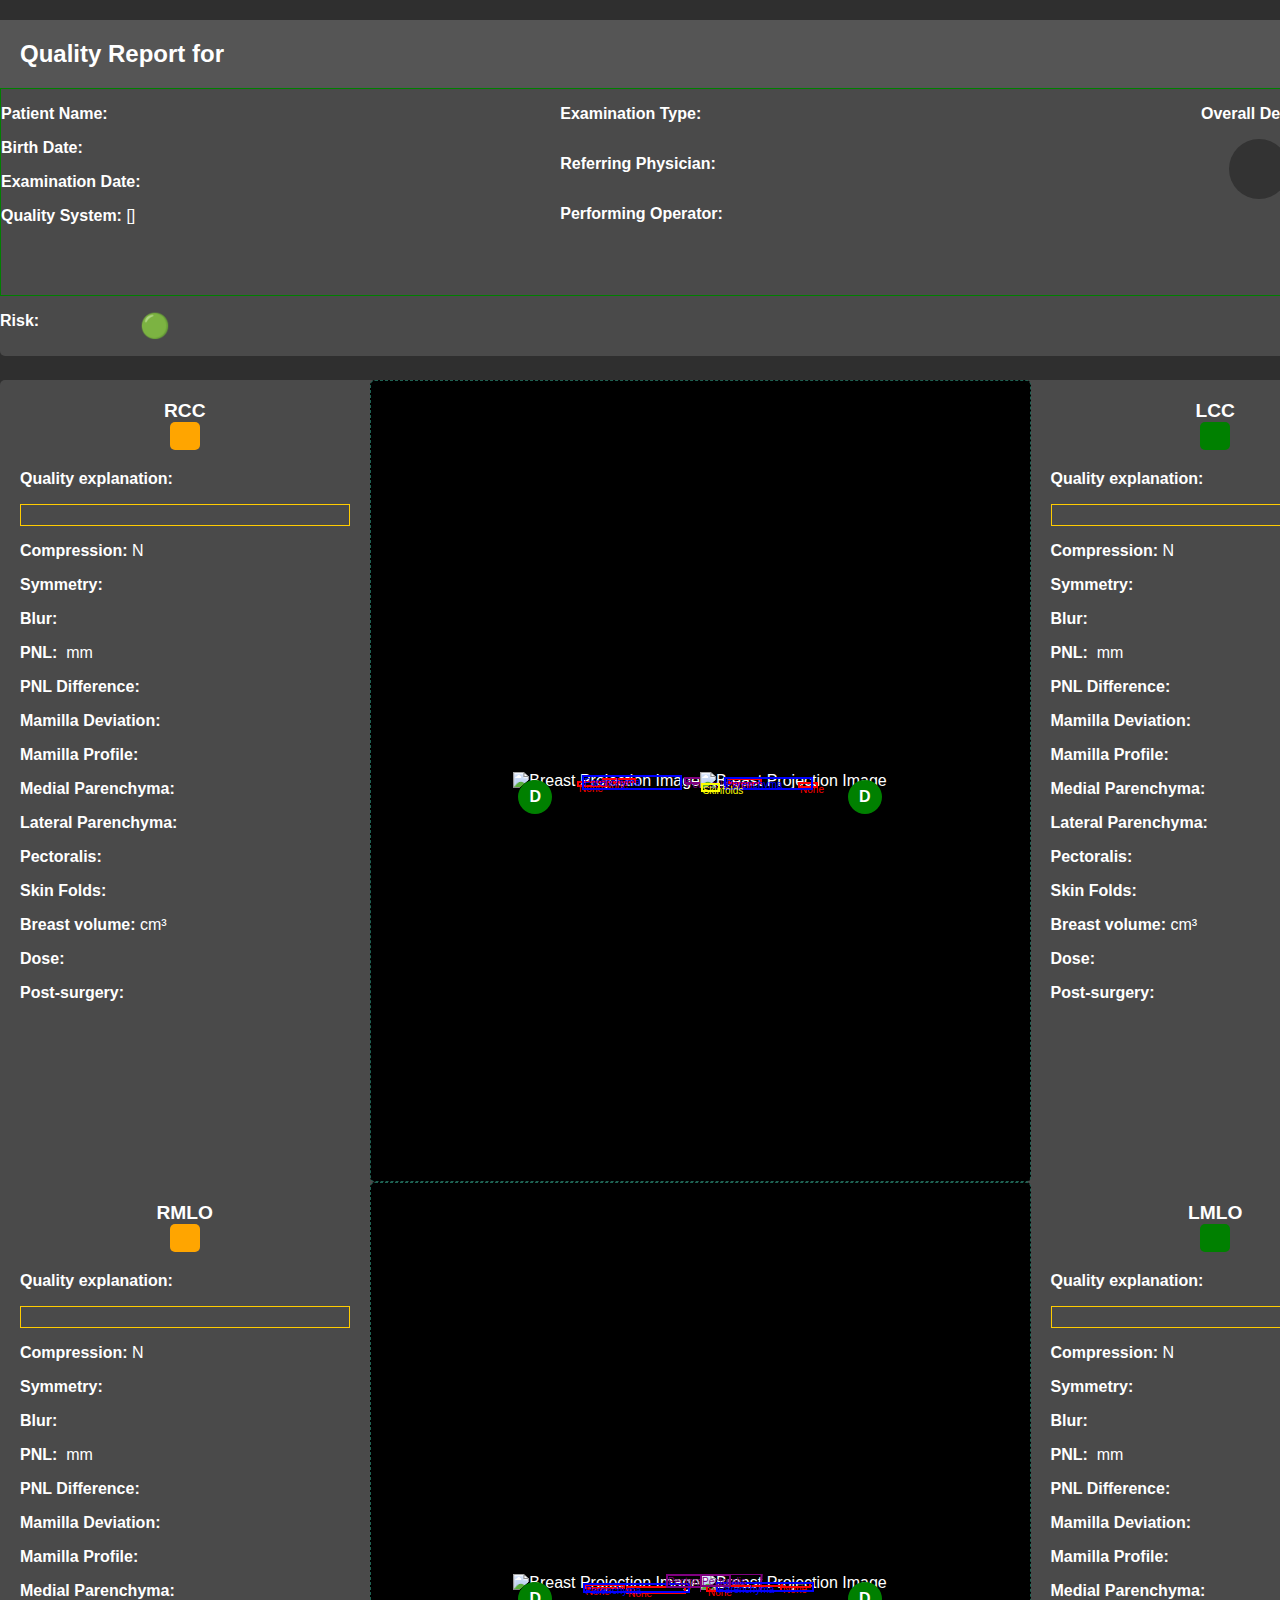
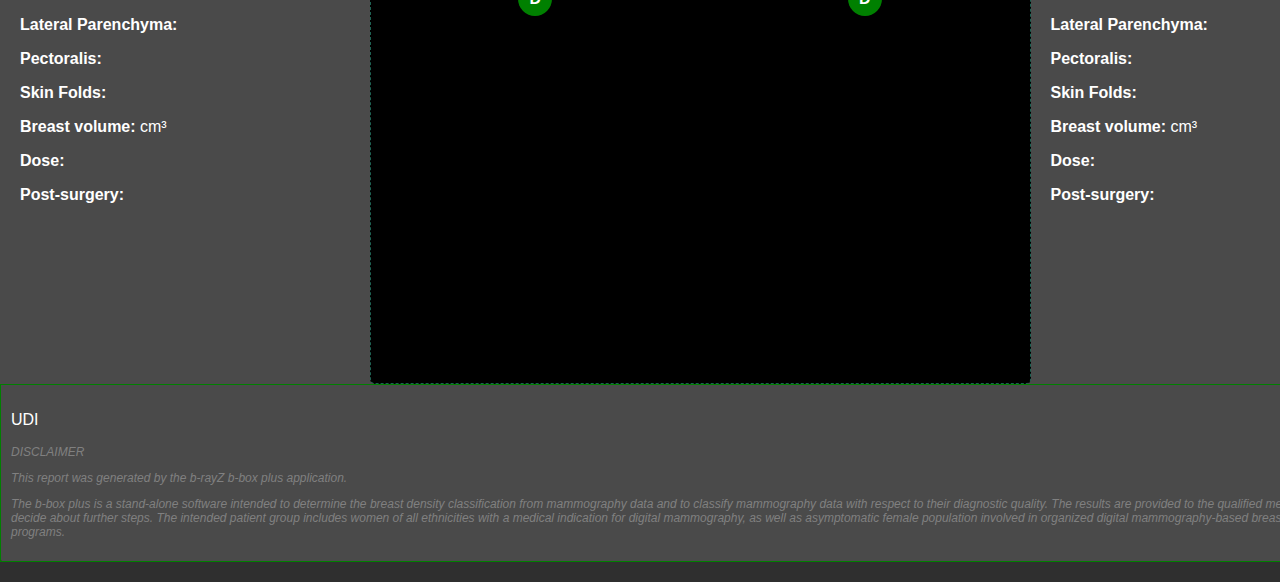
==== commit 02d2d32e: "update screnshots" ====
--- a/debug_rendered_report_quality.html
+++ b/debug_rendered_report_quality.html
@@ -20,7 +20,6 @@
   background-color: #4a4a4a;
   color: white;
   border-radius: 5px;
-  border: 1px dashed pink;
   height: auto;
   overflow: visible;
 }
@@ -81,7 +80,6 @@
 }
 
 .risk-info {
-  border: 1px dashed blue;
   display: flex;
 }
 
@@ -90,7 +88,6 @@
 }
 
 .risk-details {
-  border: 1px dashed blueviolet;
   width: 70%;
 }
 
@@ -120,7 +117,6 @@
   color: white;
   border-radius: 5px;
   display: flex;
-  border: 1px solid red;
   flex-direction: column;
 }
 
@@ -131,7 +127,6 @@
 }
 
 .quality-section {
-  border: 1px dashed blue;
   width: 25%;
   padding: 20px;
 }
@@ -208,13 +203,6 @@
   justify-content: flex-start;
   align-items: center;
   position: relative;
-}
-.lesion-shapes{
-  border:1px solid rgb(2, 255, 15);
-  width: 100%;
-  height: 100%;
-  position: absolute;
-  z-index: 180;
 }
 
 .projection_image{
@@ -248,7 +236,6 @@
 .dens-left{
   left: 1px;
 }
-
 
 .values {
   color: white;
@@ -369,8 +356,8 @@
             
     <div style="
         position: absolute;
-        top: 47.499290914247894%;
-        left: 30.55800914013595%;
+        left: 47.499290914247894%;
+        top: 30.55800914013595%;
         width: 16.03479247423656%;
         height: 7.373555052037329%;
         border: 2px solid red;
@@ -384,8 +371,8 @@
     
     <div style="
         position: absolute;
-        top: 34.187387728089256%;
-        left: 50.46660778063674%;
+        left: 34.187387728089256%;
+        top: 50.46660778063674%;
         width: 14.522076203082158%;
         height: 12.289258420062211%;
         border: 2px solid red;
@@ -444,12 +431,11 @@
               <p><strong>D</strong></p>
             </div>
             <img src="http://127.0.0.1:5001//static/images/lcc.png" alt="Breast Projection Image" class="projection_image"/>   
-            <div class="lesion-shapes">
               
     <div style="
         position: absolute;
-        top: 14.985345561123193%;
-        left: 32.27850531894466%;
+        left: 14.985345561123193%;
+        top: 32.27850531894466%;
         width: 16.034792474236554%;
         height: 9.831406736049768%;
         border: 2px solid red;
@@ -463,8 +449,8 @@
     
     <div style="
         position: absolute;
-        top: 52.500709085752106%;
-        left: 54.1533853066554%;
+        left: 52.500709085752106%;
+        top: 54.1533853066554%;
         width: 8.773754372695464%;
         height: 14.009754598870927%;
         border: 2px solid red;
@@ -517,7 +503,6 @@
                     <polygon points="1.3316633266533067,327.3992673992674 1.3316633266533067,495.75702075702077 26.63326653306613,495.75702075702077 26.63326653306613,495.09157509157507 26.855210420841683,494.8697598697599 27.521042084168336,494.8697598697599 27.521042084168336,493.53886853886854 27.742985971943884,493.31705331705336 28.18687374749499,493.31705331705336 28.408817635270537,493.0952380952381 28.408817635270537,489.3243793243793 28.63076152304609,489.10256410256414 29.074649298597194,489.10256410256414 29.074649298597194,487.5498575498575 29.296593186372743,487.32804232804233 29.9624248496994,487.32804232804233 29.9624248496994,485.7753357753358 30.184368737474948,485.55352055352057 30.850200400801604,485.55352055352057 30.850200400801604,484.88807488807487 31.072144288577153,484.6662596662597 31.73797595190381,484.6662596662597 31.73797595190381,484.000814000814 31.95991983967936,483.77899877899875 32.625751503006015,483.77899877899875 32.625751503006015,482.4481074481074 32.84769539078157,482.22629222629223 33.513527054108216,482.22629222629223 33.513527054108216,481.5608465608466 33.73547094188377,481.33903133903135 34.179358717434866,481.33903133903135 34.179358717434866,480.6735856735857 34.40130260521042,480.4517704517704 35.067134268537075,480.4517704517704 35.067134268537075,478.8990638990639 35.28907815631263,478.67724867724866 35.954909819639276,478.67724867724866 35.954909819639276,474.68457468457467 36.17685370741483,474.4627594627595 36.842685370741485,474.4627594627595 36.842685370741485,473.13186813186815 37.06462925851704,472.9100529100529 37.73046092184369,472.9100529100529 37.73046092184369,452.72486772486775 37.508517034068134,452.5030525030525 37.06462925851704,452.5030525030525 36.842685370741485,452.2812372812373 36.842685370741485,450.06308506308505 36.17685370741483,450.06308506308505 35.954909819639276,449.8412698412698 35.954909819639276,444.0740740740741 35.28907815631263,444.0740740740741 35.067134268537075,443.85225885225884 35.067134268537075,435.64509564509564 34.40130260521042,435.64509564509564 34.179358717434866,435.4232804232804 34.179358717434866,430.54334554334554 33.73547094188377,430.54334554334554 33.513527054108216,430.3215303215303 33.513527054108216,427.2161172161172 33.29158316633267,426.994301994302 32.84769539078157,426.994301994302 32.625751503006015,426.77248677248673 32.625751503006015,420.33984533984534 31.95991983967936,420.33984533984534 31.73797595190381,420.1180301180301 31.73797595190381,415.9035409035409 31.072144288577153,415.9035409035409 30.850200400801604,415.68172568172565 30.850200400801604,412.57631257631255 30.184368737474948,412.57631257631255 29.9624248496994,412.35449735449737 29.9624248496994,408.3618233618234 29.296593186372743,408.3618233618234 29.074649298597194,408.14000814000815 29.074649298597194,405.034595034595 28.852705410821642,404.8127798127798 28.63076152304609,404.8127798127798 28.408817635270537,404.59096459096463 28.408817635270537,399.9328449328449 28.18687374749499,399.7110297110297 27.742985971943884,399.7110297110297 27.521042084168336,399.4892144892145 27.521042084168336,393.9438339438339 26.855210420841683,393.9438339438339 26.63326653306613,393.72201872201873 26.63326653306613,387.06756206756205 25.96743486973948,387.06756206756205 25.74549098196393,386.8457468457468 25.74549098196393,380.1912901912902 25.079659318637276,380.1912901912902 24.85771543086172,379.96947496947496 24.85771543086172,370.8750508750509 24.19188376753507,370.8750508750509 23.96993987975952,370.65323565323564 23.96993987975952,364.8860398860399 23.526052104208414,364.8860398860399 23.304108216432866,364.66422466422466 23.304108216432866,360.6715506715507 22.638276553106213,360.6715506715507 22.41633266533066,360.44973544973544 22.41633266533066,357.34432234432234 22.194388777555112,357.34432234432234 21.97244488977956,357.12250712250716 21.750501002004007,357.12250712250716 21.528557114228455,356.90069190069187 21.528557114228455,353.79527879527876 20.862725450901802,353.79527879527876 20.64078156312625,353.5734635734636 20.64078156312625,350.4680504680505 19.9749498997996,350.4680504680505 19.75300601202405,350.24623524623524 19.75300601202405,347.8062678062678 19.087174348697395,347.8062678062678 18.86523046092184,347.5844525844526 18.86523046092184,345.3663003663003 18.421342685370742,345.3663003663003 18.19939879759519,345.14448514448515 18.19939879759519,343.8135938135938 17.977454909819638,343.5917785917786 17.533567134268537,343.5917785917786 17.311623246492985,343.3699633699634 17.311623246492985,341.15181115181116 16.645791583166336,341.15181115181116 16.423847695390783,340.9299959299959 16.423847695390783,339.3772893772894 15.758016032064129,339.3772893772894 15.536072144288577,339.15547415547417 15.536072144288577,337.6027676027676 14.870240480961924,337.6027676027676 14.648296593186371,337.3809523809524 14.648296593186371,336.05006105006106 13.982464929859718,336.05006105006106 13.760521042084166,335.8282458282458 13.760521042084166,332.5010175010175 13.094689378757515,332.5010175010175 12.872745490981965,332.2792022792023 12.872745490981965,330.06105006105 12.42885771543086,330.06105006105 12.20691382765531,329.83923483923485 12.20691382765531,327.3992673992674" style="fill: none; stroke: yellow; stroke-width: 2;"/>
                 </svg>
                 
-            </div>            
           </div>
         </div>
 
@@ -590,8 +575,8 @@
             
     <div style="
         position: absolute;
-        top: 37.817906778859786%;
-        left: 53.22016974538193%;
+        left: 37.817906778859786%;
+        top: 53.22016974538193%;
         width: 19.66531152500709%;
         height: 7.865125388839811%;
         border: 2px solid red;
@@ -605,8 +590,8 @@
     
     <div style="
         position: absolute;
-        top: 60.50865084617566%;
-        left: 66.49256883904911%;
+        left: 60.50865084617566%;
+        top: 66.49256883904911%;
         width: 29.649238914626075%;
         height: 21.629094819309504%;
         border: 2px solid red;
@@ -666,12 +651,11 @@
               <p><strong>D</strong></p>
             </div>
             <img src="http://127.0.0.1:5001//static/images/lmlo.png" alt="Breast Projection Image" class="projection_image"/>   
-            <div class="lesion-shapes">
               
     <div style="
         position: absolute;
-        top: 43.42441145882575%;
-        left: 45.35504435654211%;
+        left: 43.42441145882575%;
+        top: 45.35504435654211%;
         width: 13.916989694620408%;
         height: 7.61934022043857%;
         border: 2px solid red;
@@ -685,8 +669,8 @@
     
     <div style="
         position: absolute;
-        top: 3.1861586461189377%;
-        left: 62.805791313030454%;
+        left: 3.1861586461189377%;
+        top: 62.805791313030454%;
         width: 38.422993287321546%;
         height: 15.730250777679633%;
         border: 2px solid red;
@@ -738,10 +722,7 @@
                     <polygon points="0,0 0,278.88671875 2.130140314421923,278.88671875 4.260280628843845,276.7578125 4.260280628843845,274.62890625 6.390420943265769,272.5 6.390420943265769,270.37109375 8.52056125768769,268.2421875 8.52056125768769,266.11328125 10.650701572109615,263.984375 10.650701572109615,261.85546875 12.780841886531539,259.7265625 12.780841886531539,255.46875 14.910982200953462,253.33984375 14.910982200953462,249.08203125 17.04112251537538,246.953125 17.04112251537538,242.6953125 19.171262829797307,240.56640625 19.171262829797307,234.1796875 21.30140314421923,232.05078125 21.30140314421923,227.79296875 23.431543458641155,225.6640625 23.431543458641155,219.27734375 25.561683773063077,217.1484375 25.561683773063077,210.76171875 27.691824087485,208.6328125 27.691824087485,200.1171875 29.821964401906925,197.98828125 29.821964401906925,193.73046875 31.952104716328847,191.6015625 31.952104716328847,185.21484375 34.08224503075077,183.0859375 34.08224503075077,176.69921875 36.21238534517269,174.5703125 36.21238534517269,157.5390625 38.342525659594614,155.41015625 38.342525659594614,142.63671875 40.472665974016536,140.5078125 40.472665974016536,119.21875 42.60280628843846,117.08984375 42.60280628843846,108.57421875 44.73294660286037,106.4453125 44.73294660286037,95.80078125 46.86308691728232,93.671875 46.86308691728232,87.28515625 48.99322723170424,85.15625 48.99322723170424,74.51171875 51.12336754612616,72.3828125 51.12336754612616,61.73828125 53.25350786054808,59.609375 53.25350786054808,53.22265625 55.38364817497,51.09375 55.38364817497,42.578125 57.51378848939192,40.44921875 57.51378848939192,34.0625 59.64392880381385,31.93359375 59.64392880381385,23.41796875 61.77406911823577,0 61.77406911823577,0" style="fill: none; stroke: purple; stroke-width: 2;"/>
                 </svg>
                 
-              
-            </div>
-          
-
+                        
           </div>
         </div>
 
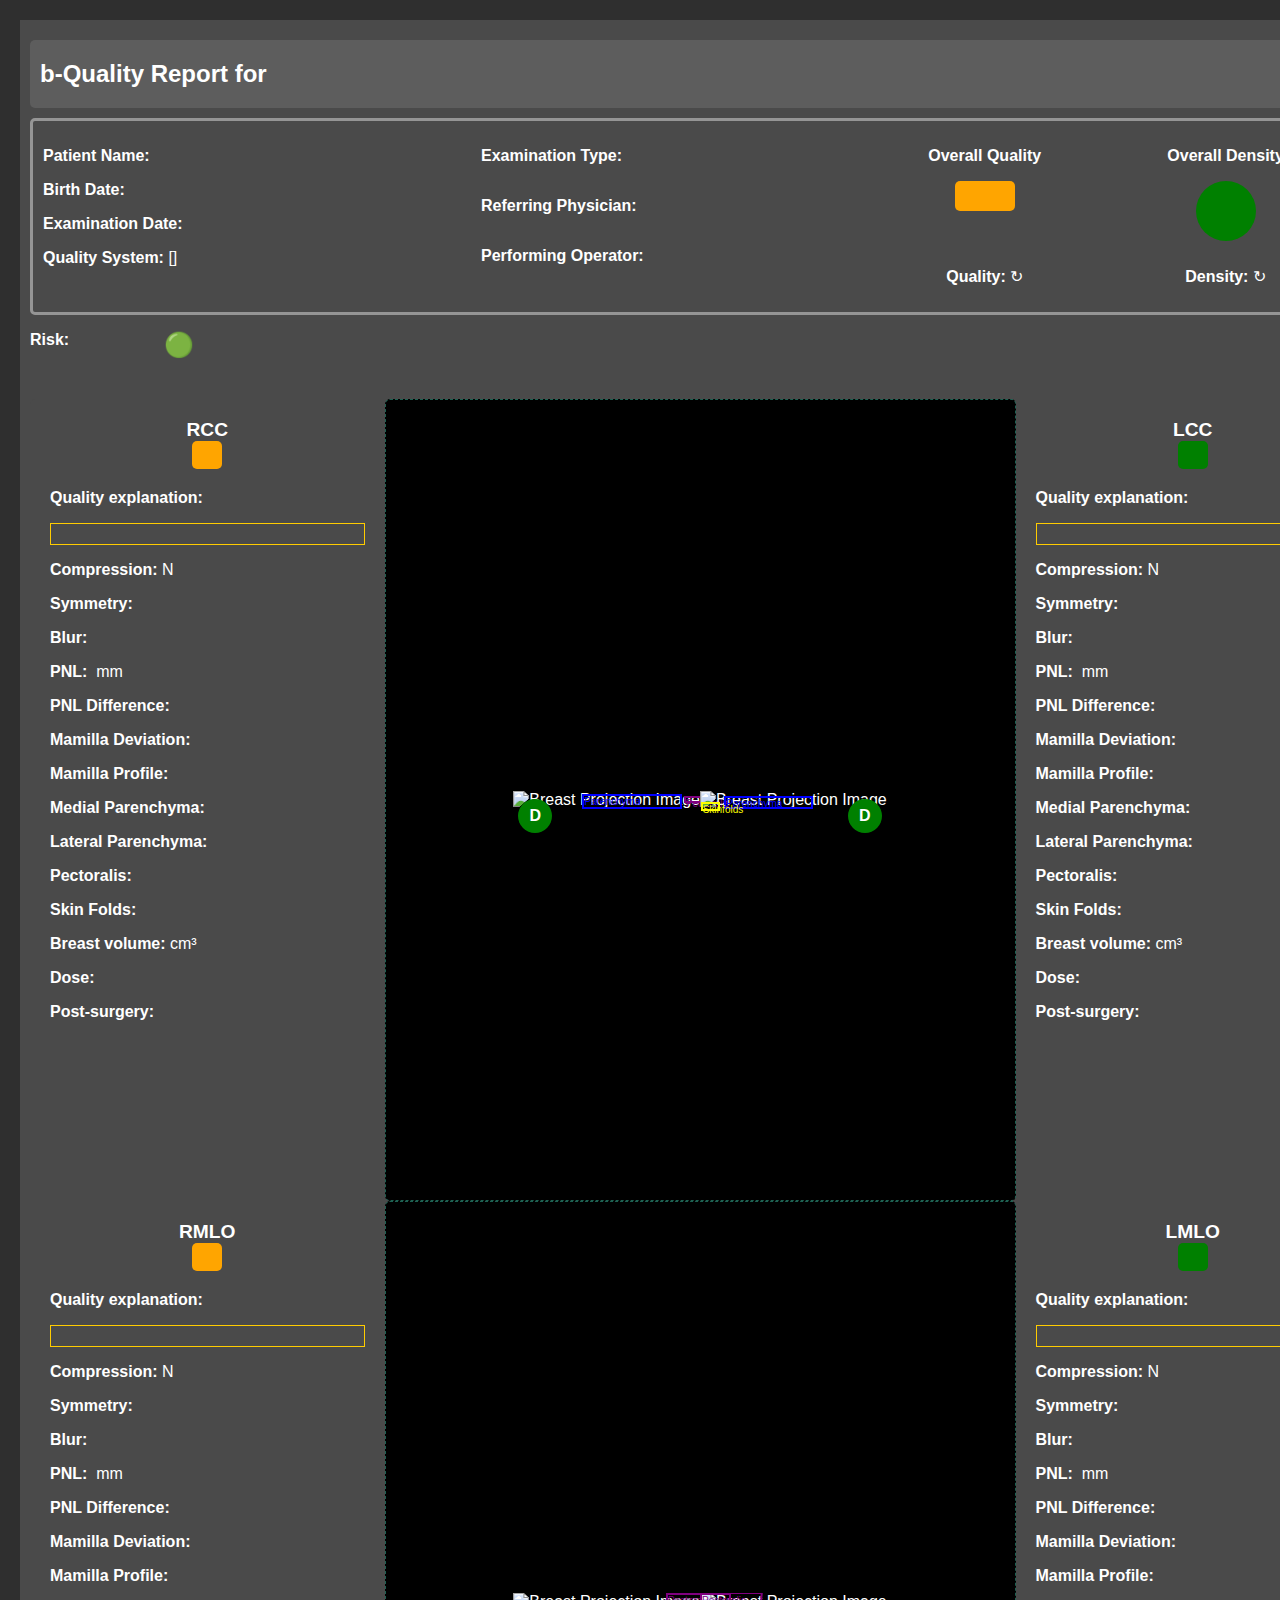
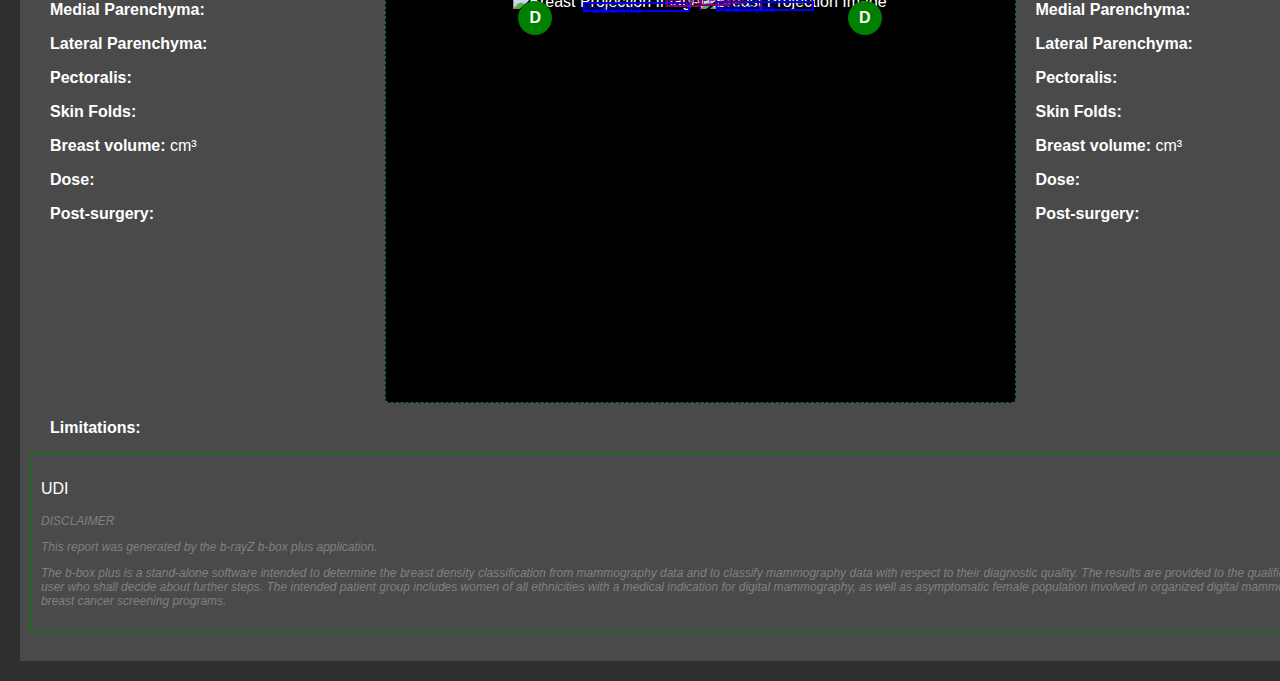
==== commit 515871b7: "improved reports" ====
--- a/debug_rendered_report_quality.html
+++ b/debug_rendered_report_quality.html
@@ -8,16 +8,20 @@
   font-family: Arial, sans-serif;
   margin: 0;
   padding: 0;
-  background-color: #2f2f2f;
   min-width: 1400px;
   height: auto;
   width: 100vw;
+  background-color: #2f2f2f;
+
+}
+.report-main-container{
+  margin: 20px;
+  padding: 10px;
+  background-color: #4a4a4a;
 }
 
 .header-container {
   width: 100%;
-  margin: 20px auto;
-  background-color: #4a4a4a;
   color: white;
   border-radius: 5px;
   height: auto;
@@ -25,25 +29,29 @@
 }
 
 .header-title {
-  background-color: #555555;
-  padding: 20px;
+  padding: 20px 10px;
   font-size: 1.5em;
   font-weight: bold;
+  background: #5d5d5d;
+  margin: 10px 0;
+  border-radius: 5px;
 }
 
 .header-info {
   display: flex;
   justify-content: space-between;
   flex-direction: row;
-  border: 1px solid green;
+  border: 3px solid #959595;
+  border-radius: 5px;
+  padding: 10px;
 }
 
 .patient-info {
-  width: 40%;
+  width: 30%;
 }
 
 .exam-info {
-  width: 40%;
+  width: 30%;
   display: flex;
   flex-direction: column;
   align-items: flex-start;
@@ -56,7 +64,9 @@
 
 .density-module {
   width: 20%;
-  text-align: right;
+  display: flex;
+  flex-direction: column;
+  align-items: center;
 }
 
 .density-status {
@@ -67,7 +77,6 @@
 }
 
 .density-circle {
-  background-color: #333333;
   border-radius: 50%;
   width: 60px;
   height: 60px;
@@ -76,7 +85,32 @@
   justify-content: center;
   font-size: 2em;
   margin-bottom: 10px;
-  color: #00ff00;
+  color: #333333;
+}
+
+.quality-circle-container{
+  height: 60px;
+  margin-bottom: 10px
+}
+
+.quality-circle {
+  border-radius: 5px;
+  width: 60px;
+  height: 30px;
+  display: flex;
+  align-items: center;
+  justify-content: center;
+  font-size: 2em;
+  margin-bottom: 10px;
+}
+
+
+.quality-module{
+display: flex;
+flex-direction: column;
+width: 10%;
+align-items: center;
+height: 100%;
 }
 
 .risk-info {
@@ -253,6 +287,23 @@
   color: orange;
 }
 
+
+.perfect_color {
+  background: green;
+}
+
+.insufficient_color {
+  background: red;
+}
+
+.moderate_color {
+  background: orange;
+}
+
+.limitations-info{
+  margin-left: 20px;
+}
+
 .footer-info {
   border: 1px solid green;
   padding: 10px;
@@ -266,12 +317,61 @@
 }
 
 
+.diagnostics-images-container{
+  width: 100%;
+  justify-content: center;
+  align-items: center;
+  padding: 0px;
+  overflow: hidden;
+  border: 1px dashed rgb(30, 97, 82);
+  background-color: black;
+  max-height: 1800px;
+  display: flex;
+  border-radius: 5px;
+  position: relative;
+}
+
+.diagnose-module{
+  display: flex;
+  width: 20%;
+  align-items: center;
+  height: 100%;
+  justify-content: space-around;
+  flex-direction: column;
+}
+.diagnose-modules-container{
+    display: flex;
+    width: 100%;
+    align-items: center;
+    justify-content: space-between;
+}
+
+.diagnose-circle-container{
+  margin-bottom: 10px;
+  display: flex;
+  flex-direction: column;
+  align-items: center;
+  width: 50%;
+
+}
+
+.diagnose-circle {
+  border-radius: 5px;
+  width: 80px;
+  height: 60px;
+  display: flex;
+  align-items: center;
+  justify-content: center;
+  font-size: 2em;
+  margin-bottom: 10px;
+}
     </style>
 </head>
   <body class="body-style">
+    <div class="report-main-container">
     <!-- Header with patient and exam info -->
     <div class="header-container">
-      <div class="header-title">Quality Report for </div>
+      <div class="header-title">b-Quality Report for </div>
       <div class="header-info">
         
         <!-- Patient info -->
@@ -285,18 +385,25 @@
         </div>
         <!-- Middle Column more exam info-->
         <div class="exam-info">
-            <p><strong>Examination Type:</strong> </p>
-            <p><strong>Referring Physician:</strong> </p>
-            <p><strong>Performing Operator:</strong> </p>
-        </div>
+          <p><strong>Examination Type:</strong> </p>
+          <p><strong>Referring Physician:</strong> </p>
+          <p><strong>Performing Operator:</strong> </p>
+        </div>
+        <!-- Quality Module -->
+        <div class="quality-module">
+          <p><strong>Overall Quality</strong></p>
+          <div class="quality-circle-container">
+            <div class="quality-circle moderate_color"></div>
+          </div>
+  
+          <p><strong>Quality:</strong>  &#8635;</p>
+        </div>
+  
         <!-- Right Column (density and module status) -->
         <div class="density-module">
-          <div class="density-status">
-            <p><strong>Overall Density</strong></p>
-            <div class="density-circle"></div>
-          </div>
+          <p><strong>Overall Density</strong></p>
+          <div class="density-circle perfect_color"></div>
           <p><strong>Density:</strong>  &#8635;</p>
-          <p><strong>Quality:</strong>  &#8635;</p>
         </div>
         
       </div>
@@ -311,9 +418,9 @@
         </div>
       </div>
     </div>
-
+  
     <p class="header-font"></p>
-
+  
     <!-- Quality Feats  -->
     <div class="quality-container">
       <!-- CC Main row container  -->
@@ -332,12 +439,14 @@
             <p><strong>Compression:</strong> <span class="green"> N</span></p>
             <p><strong>Symmetry:</strong> <span class="green"></span></p>
             <p><strong>Blur:</strong> <span class="green"></span></p>
-            <p><strong>PNL:</strong> <span class="green"></span> <span class="values">&nbsp;mm</span></p>
+            <p><strong>PNL:</strong> <span class="green"></span> <span
+                class="values">&nbsp;mm</span></p>
             <p><strong>PNL Difference:</strong> <span class="green"></span></p>
             <p><strong>Mamilla Deviation:</strong> <span class="orange"></span></p>
             <p><strong>Mamilla Profile:</strong> <span class="red"></span></p>
             <p><strong>Medial Parenchyma:</strong> <span class="green"></span></p>
-            <p><strong>Lateral Parenchyma:</strong> <span class="green"></span></p>
+            <p><strong>Lateral Parenchyma:</strong> <span class="green"></span>
+            </p>
             <p><strong>Pectoralis:</strong> <span class="red"></span></p>
             <p><strong>Skin Folds:</strong> <span class="green"></span></p>
             <p><strong>Breast volume:</strong>  cm³</p>
@@ -345,45 +454,14 @@
             <p><strong>Post-surgery:</strong> </p>
           </div>
         </div>
-
+  
         <!-- CC proj Images -->
         <div class="quality-images-container">
           <div class="quality-images-right">
             <div class="density_chip dens-left">
               <p><strong>D</strong></p>
             </div>
-            <img src="http://127.0.0.1:5001//static/images/rcc.png" alt="Breast Projection Image" class="projection_image"/>
-            
-    <div style="
-        position: absolute;
-        left: 47.499290914247894%;
-        top: 30.55800914013595%;
-        width: 16.03479247423656%;
-        height: 7.373555052037329%;
-        border: 2px solid red;
-        border-radius: inherit;
-        font-size: 10px;
-        color: red;
-        z-index:200
-    ">
-        None
-    </div>
-    
-    <div style="
-        position: absolute;
-        left: 34.187387728089256%;
-        top: 50.46660778063674%;
-        width: 14.522076203082158%;
-        height: 12.289258420062211%;
-        border: 2px solid red;
-        border-radius: inherit;
-        font-size: 10px;
-        color: red;
-        z-index:200
-    ">
-        None
-    </div>
-     
+            <img src="http://127.0.0.1:5001//static/images/rcc.png" alt="Breast Projection Image" class="projection_image" />
             
             <div style="
                 position: absolute;
@@ -430,39 +508,8 @@
             <div class="density_chip dens-right">
               <p><strong>D</strong></p>
             </div>
-            <img src="http://127.0.0.1:5001//static/images/lcc.png" alt="Breast Projection Image" class="projection_image"/>   
-              
-    <div style="
-        position: absolute;
-        left: 14.985345561123193%;
-        top: 32.27850531894466%;
-        width: 16.034792474236554%;
-        height: 9.831406736049768%;
-        border: 2px solid red;
-        border-radius: inherit;
-        font-size: 10px;
-        color: red;
-        z-index:200
-    ">
-        None
-    </div>
-    
-    <div style="
-        position: absolute;
-        left: 52.500709085752106%;
-        top: 54.1533853066554%;
-        width: 8.773754372695464%;
-        height: 14.009754598870927%;
-        border: 2px solid red;
-        border-radius: inherit;
-        font-size: 10px;
-        color: red;
-        z-index:200
-    ">
-        None
-    </div>
-    
-              
+            <img src="http://127.0.0.1:5001//static/images/lcc.png" alt="Breast Projection Image" class="projection_image" />
+            
             <div style="
                 position: absolute;
                 top: 28.515625%;
@@ -482,8 +529,8 @@
                     <polygon points="78.81513717025746,155.41015625 76.68499832781806,157.5390625 68.1644429580605,157.5390625 68.1644429580605,159.66796875 61.77402643074233,166.0546875 61.77402643074233,170.3125 59.643887588302945,172.44140625 59.643887588302945,176.69921875 57.51374874586355,178.828125 59.643887588302945,180.95703125 59.643887588302945,236.30859375 61.77402643074233,238.4375 61.77402643074233,240.56640625 63.904165273181725,242.6953125 63.904165273181725,257.59765625 66.03430411562111,259.7265625 66.03430411562111,266.11328125 68.1644429580605,268.2421875 68.1644429580605,274.62890625 70.2945818004999,276.7578125 70.2945818004999,289.53125 72.42472064293929,291.66015625 72.42472064293929,293.7890625 74.55485948537869,295.91796875 74.55485948537869,308.69140625 76.68499832781806,310.8203125 76.68499832781806,317.20703125 78.81513717025746,319.3359375 78.81513717025746,329.98046875 76.68499832781806,332.109375 76.68499832781806,334.23828125 74.55485948537869,336.3671875 74.55485948537869,349.140625 72.42472064293929,351.26953125 74.55485948537869,353.3984375 74.55485948537869,393.84765625 76.68499832781806,395.9765625 76.68499832781806,400.234375 74.55485948537869,402.36328125 76.68499832781806,402.36328125 78.81513717025746,404.4921875 78.81513717025746,406.62109375 80.94527601269685,408.75 80.94527601269685,415.13671875 87.33569254001502,421.5234375 89.46583138245443,421.5234375 91.59597022489382,423.65234375 93.7261090673332,423.65234375 95.85624790977258,425.78125 102.24666443709076,425.78125 104.37680327953015,427.91015625 121.41791401904528,427.91015625 125.67819170392406,432.16796875 127.80833054636345,432.16796875 129.93846938880284,434.296875 136.328885916121,434.296875 138.45902475856042,436.42578125 146.97958012831796,436.42578125 149.10971897075737,434.296875 151.23985781319675,434.296875 153.36999665563613,432.16796875 168.2809685527119,432.16796875 170.41110739515125,434.296875 172.54124623759066,434.296875 174.67138508003003,432.16796875 178.93166276490885,432.16796875 178.93166276490885,430.0390625 181.0618016073482,427.91015625 185.32207929222702,427.91015625 187.4522181346664,425.78125 189.58235697710583,425.78125 193.8426346619846,421.5234375 200.23305118930273,421.5234375 202.36319003174214,419.39453125 206.62346771662092,419.39453125 213.0138842439391,413.0078125 217.27416192881785,413.0078125 219.40430077125725,410.87890625 221.53443961369666,410.87890625 227.9248561410148,404.4921875 227.9248561410148,402.36328125 230.0549949834542,400.234375 232.1851338258936,400.234375 234.315272668333,398.10546875 234.315272668333,395.9765625 240.7056891956512,389.58984375 240.7056891956512,387.4609375 242.83582803809057,385.33203125 242.83582803809057,383.203125 244.96596688052992,381.07421875 244.96596688052992,374.6875 247.09610572296933,372.55859375 247.09610572296933,370.4296875 249.2262445654087,368.30078125 249.2262445654087,361.9140625 251.3563834078481,359.78515625 251.3563834078481,357.65625 253.48652225028752,355.52734375 253.48652225028752,353.3984375 251.3563834078481,351.26953125 251.3563834078481,347.01171875 253.48652225028752,344.8828125 253.48652225028752,329.98046875 255.6166610927269,327.8515625 255.6166610927269,319.3359375 253.48652225028752,317.20703125 253.48652225028752,312.94921875 251.3563834078481,310.8203125 251.3563834078481,298.046875 249.2262445654087,295.91796875 249.2262445654087,289.53125 244.96596688052992,285.2734375 244.96596688052992,278.88671875 242.83582803809057,276.7578125 242.83582803809057,274.62890625 240.7056891956512,272.5 240.7056891956512,268.2421875 238.57555035321178,266.11328125 238.57555035321178,261.85546875 236.4454115107724,259.7265625 236.4454115107724,255.46875 232.1851338258936,251.2109375 232.1851338258936,249.08203125 230.0549949834542,249.08203125 221.53443961369666,240.56640625 221.53443961369666,238.4375 215.14402308637847,232.05078125 215.14402308637847,229.921875 213.0138842439391,229.921875 210.88374540149968,227.79296875 210.88374540149968,225.6640625 208.7536065590603,223.53515625 206.62346771662092,223.53515625 200.23305118930273,217.1484375 198.10291234686335,217.1484375 195.97277350442397,215.01953125 195.97277350442397,212.890625 193.8426346619846,212.890625 191.71249581954515,210.76171875 191.71249581954515,208.6328125 178.93166276490885,195.859375 176.80152392246944,195.859375 174.67138508003003,193.73046875 172.54124623759066,193.73046875 166.1508297102725,187.34375 159.76041318295432,187.34375 155.50013549807554,183.0859375 151.23985781319675,183.0859375 149.10971897075737,180.95703125 149.10971897075737,178.828125 142.71930244343918,178.828125 140.5891636009998,176.69921875 138.45902475856042,176.69921875 136.328885916121,174.5703125 134.19874707368163,174.5703125 132.06860823124222,172.44140625 129.93846938880284,172.44140625 127.80833054636345,170.3125 123.54805286148466,170.3125 121.41791401904528,168.18359375 119.28777517660589,168.18359375 117.1576363341665,166.0546875 104.37680327953015,166.0546875 100.11652559465136,161.796875 87.33569254001502,161.796875 85.20555369757562,159.66796875 85.20555369757562,157.5390625 80.94527601269685,157.5390625" style="fill: none; stroke: blue; stroke-width: 2;"/>
                 </svg>
                 
-              
-              
+            
+            
             <div style="
                 position: absolute;
                 top: 60.23915847515649%;
@@ -505,7 +552,7 @@
                 
           </div>
         </div>
-
+  
         <!-- LCC Section-->
         <div class="quality-section">
           <div class="quality-label">
@@ -520,12 +567,14 @@
             <p><strong>Compression:</strong> <span class="green"> N</span></p>
             <p><strong>Symmetry:</strong> <span class="green"></span></p>
             <p><strong>Blur:</strong> <span class="green"></span></p>
-            <p><strong>PNL:</strong> <span class="red"></span> <span class="values">&nbsp;mm</span></p>
+            <p><strong>PNL:</strong> <span class="red"></span> <span
+                class="values">&nbsp;mm</span></p>
             <p><strong>PNL Difference:</strong> <span class="red"></span></p>
             <p><strong>Mamilla Deviation:</strong> <span class="green"></span></p>
             <p><strong>Mamilla Profile:</strong> <span class="orange"></span></p>
             <p><strong>Medial Parenchyma:</strong> <span class="green"></span></p>
-            <p><strong>Lateral Parenchyma:</strong> <span class="green"></span></p>
+            <p><strong>Lateral Parenchyma:</strong> <span class="green"></span>
+            </p>
             <p><strong>Pectoralis:</strong> <span class="green"></span></p>
             <p><strong>Skin Folds:</strong> <span class="green"></span></p>
             <p><strong>Breast volume:</strong>  cm³</p>
@@ -534,7 +583,7 @@
           </div>
         </div>
       </div>
-
+  
       <!-- MLO Main row container  -->
       <div class="quality-row">
         <!-- RMLO Section -->
@@ -551,12 +600,14 @@
             <p><strong>Compression:</strong> <span class="green"> N</span></p>
             <p><strong>Symmetry:</strong> <span class="green"></span></p>
             <p><strong>Blur:</strong> <span class="green"></span></p>
-            <p><strong>PNL:</strong> <span class="green"></span> <span class="values">&nbsp;mm</span></p>
+            <p><strong>PNL:</strong> <span class="green"></span> <span
+                class="values">&nbsp;mm</span></p>
             <p><strong>PNL Difference:</strong> <span class="green"></span></p>
             <p><strong>Mamilla Deviation:</strong> <span class="orange"></span></p>
             <p><strong>Mamilla Profile:</strong> <span class="red"></span></p>
             <p><strong>Medial Parenchyma:</strong> <span class="green"></span></p>
-            <p><strong>Lateral Parenchyma:</strong> <span class="green"></span></p>
+            <p><strong>Lateral Parenchyma:</strong> <span class="green"></span>
+            </p>
             <p><strong>Pectoralis:</strong> <span class="red"></span></p>
             <p><strong>Skin Folds:</strong> <span class="green"></span></p>
             <p><strong>Breast volume:</strong>  cm³</p>
@@ -564,45 +615,14 @@
             <p><strong>Post-surgery:</strong> </p>
           </div>
         </div>
-
+  
         <!-- MLO proj Images -->
         <div class="quality-images-container">
           <div class="quality-images-right">
             <div class="density_chip dens-left">
               <p><strong>D</strong></p>
             </div>
-            <img src="http://127.0.0.1:5001//static/images/rmlo.png" alt="Breast Projection Image" class="projection_image"/>
-            
-    <div style="
-        position: absolute;
-        left: 37.817906778859786%;
-        top: 53.22016974538193%;
-        width: 19.66531152500709%;
-        height: 7.865125388839811%;
-        border: 2px solid red;
-        border-radius: inherit;
-        font-size: 10px;
-        color: red;
-        z-index:200
-    ">
-        None
-    </div>
-    
-    <div style="
-        position: absolute;
-        left: 60.50865084617566%;
-        top: 66.49256883904911%;
-        width: 29.649238914626075%;
-        height: 21.629094819309504%;
-        border: 2px solid red;
-        border-radius: inherit;
-        font-size: 10px;
-        color: red;
-        z-index:200
-    ">
-        None
-    </div>
-     
+            <img src="http://127.0.0.1:5001//static/images/rmlo.png" alt="Breast Projection Image" class="projection_image" />
             
             <div style="
                 position: absolute;
@@ -644,45 +664,14 @@
                 </svg>
                 
             
-
+  
           </div>
           <div class="quality-images-left">
             <div class="density_chip dens-right">
               <p><strong>D</strong></p>
             </div>
-            <img src="http://127.0.0.1:5001//static/images/lmlo.png" alt="Breast Projection Image" class="projection_image"/>   
-              
-    <div style="
-        position: absolute;
-        left: 43.42441145882575%;
-        top: 45.35504435654211%;
-        width: 13.916989694620408%;
-        height: 7.61934022043857%;
-        border: 2px solid red;
-        border-radius: inherit;
-        font-size: 10px;
-        color: red;
-        z-index:200
-    ">
-        None
-    </div>
-    
-    <div style="
-        position: absolute;
-        left: 3.1861586461189377%;
-        top: 62.805791313030454%;
-        width: 38.422993287321546%;
-        height: 15.730250777679633%;
-        border: 2px solid red;
-        border-radius: inherit;
-        font-size: 10px;
-        color: red;
-        z-index:200
-    ">
-        None
-    </div>
-    
-              
+            <img src="http://127.0.0.1:5001//static/images/lmlo.png" alt="Breast Projection Image" class="projection_image" />
+            
             <div style="
                 position: absolute;
                 top: 46.09375%;
@@ -702,7 +691,7 @@
                     <polygon points="181.06192672586346,251.2109375 178.93178641144152,253.33984375 174.67150578259768,253.33984375 172.54136546817577,255.46875 170.41122515375383,255.46875 164.02080421048808,261.85546875 159.76052358164424,261.85546875 157.63038326722233,263.984375 146.9796816951127,263.984375 144.84954138069077,261.85546875 142.71940106626886,263.984375 140.58926075184692,263.984375 138.459120437425,266.11328125 134.19883980858114,266.11328125 132.06869949415923,268.2421875 129.9385591797373,268.2421875 123.54813823647154,274.62890625 117.15771729320576,274.62890625 112.89743666436192,278.88671875 110.76729634994,278.88671875 100.1165947778304,289.53125 97.98645446340846,289.53125 95.85631414898654,291.66015625 91.59603352014267,291.66015625 89.46589320572075,293.7890625 85.20561257687692,293.7890625 85.20561257687692,298.046875 80.94533194803307,302.3046875 80.94533194803307,308.69140625 74.5549110047673,315.078125 74.5549110047673,317.20703125 72.42477069034538,319.3359375 68.16449006150154,319.3359375 68.16449006150154,338.49609375 66.03434974707962,340.625 63.904209432657694,340.625 63.904209432657694,344.8828125 59.64392880381385,349.140625 46.86308691728232,349.140625 46.86308691728232,353.3984375 44.73294660286037,355.52734375 42.60280628843846,355.52734375 42.60280628843846,359.78515625 40.472665974016536,361.9140625 38.342525659594614,361.9140625 40.472665974016536,364.04296875 40.472665974016536,378.9453125 42.60280628843846,381.07421875 42.60280628843846,383.203125 44.73294660286037,385.33203125 46.86308691728232,385.33203125 53.25350786054808,391.71875 55.38364817497,391.71875 57.51378848939192,393.84765625 59.64392880381385,393.84765625 63.904209432657694,398.10546875 66.03434974707962,398.10546875 68.16449006150154,400.234375 76.68505131918923,400.234375 78.81519163361116,402.36328125 83.075472262455,402.36328125 85.20561257687692,404.4921875 87.33575289129882,404.4921875 89.46589320572075,406.62109375 95.85631414898654,406.62109375 97.98645446340846,408.75 100.1165947778304,408.75 102.24673509225232,410.87890625 112.89743666436192,410.87890625 115.02757697878384,413.0078125 121.41799792204961,413.0078125 123.54813823647154,415.13671875 142.71940106626886,415.13671875 144.84954138069077,417.265625 146.9796816951127,417.265625 149.1098220095346,419.39453125 151.23996232395655,419.39453125 153.37010263837846,421.5234375 155.5002429528004,421.5234375 157.63038326722233,423.65234375 164.02080421048808,423.65234375 166.15094452491,425.78125 168.2810848393319,425.78125 172.54136546817577,421.5234375 181.06192672586346,421.5234375 183.1920670402854,423.65234375 185.3222073547073,423.65234375 185.3222073547073,421.5234375 187.45234766912924,419.39453125 198.10304924123884,419.39453125 202.36332987008268,415.13671875 206.62361049892655,415.13671875 210.8838911277704,410.87890625 213.01403144219233,410.87890625 217.27431207103615,406.62109375 217.27431207103615,404.4921875 221.53459269988,400.234375 223.66473301430193,400.234375 223.66473301430193,398.10546875 225.79487332872384,395.9765625 225.79487332872384,393.84765625 227.92501364314577,391.71875 230.05515395756768,391.71875 232.18529427198962,389.58984375 232.18529427198962,387.4609375 238.5757152152554,381.07421875 240.7058555296773,381.07421875 240.7058555296773,376.81640625 242.83599584409922,374.6875 242.83599584409922,370.4296875 247.0962764729431,366.171875 249.226416787365,366.171875 251.3565571017869,364.04296875 251.3565571017869,355.52734375 253.4866974162088,353.3984375 253.4866974162088,347.01171875 255.61683773063078,344.8828125 255.61683773063078,340.625 257.7469780450527,338.49609375 257.7469780450527,308.69140625 253.4866974162088,304.43359375 253.4866974162088,302.3046875 251.3565571017869,302.3046875 249.226416787365,300.17578125 249.226416787365,295.91796875 247.0962764729431,293.7890625 247.0962764729431,291.66015625 240.7058555296773,285.2734375 240.7058555296773,281.015625 238.5757152152554,278.88671875 238.5757152152554,274.62890625 236.44557490083344,274.62890625 232.18529427198962,270.37109375 230.05515395756768,270.37109375 227.92501364314577,268.2421875 225.79487332872384,268.2421875 223.66473301430193,266.11328125 223.66473301430193,263.984375 221.53459269988,263.984375 215.14417175661424,257.59765625 206.62361049892655,257.59765625 204.49347018450462,255.46875 198.10304924123884,255.46875 195.97290892681693,253.33984375 189.58248798355115,253.33984375 187.45234766912924,251.2109375" style="fill: none; stroke: blue; stroke-width: 2;"/>
                 </svg>
                 
-              
+            
             <div style="
                 position: absolute;
                 top: 0%;
@@ -722,10 +711,10 @@
                     <polygon points="0,0 0,278.88671875 2.130140314421923,278.88671875 4.260280628843845,276.7578125 4.260280628843845,274.62890625 6.390420943265769,272.5 6.390420943265769,270.37109375 8.52056125768769,268.2421875 8.52056125768769,266.11328125 10.650701572109615,263.984375 10.650701572109615,261.85546875 12.780841886531539,259.7265625 12.780841886531539,255.46875 14.910982200953462,253.33984375 14.910982200953462,249.08203125 17.04112251537538,246.953125 17.04112251537538,242.6953125 19.171262829797307,240.56640625 19.171262829797307,234.1796875 21.30140314421923,232.05078125 21.30140314421923,227.79296875 23.431543458641155,225.6640625 23.431543458641155,219.27734375 25.561683773063077,217.1484375 25.561683773063077,210.76171875 27.691824087485,208.6328125 27.691824087485,200.1171875 29.821964401906925,197.98828125 29.821964401906925,193.73046875 31.952104716328847,191.6015625 31.952104716328847,185.21484375 34.08224503075077,183.0859375 34.08224503075077,176.69921875 36.21238534517269,174.5703125 36.21238534517269,157.5390625 38.342525659594614,155.41015625 38.342525659594614,142.63671875 40.472665974016536,140.5078125 40.472665974016536,119.21875 42.60280628843846,117.08984375 42.60280628843846,108.57421875 44.73294660286037,106.4453125 44.73294660286037,95.80078125 46.86308691728232,93.671875 46.86308691728232,87.28515625 48.99322723170424,85.15625 48.99322723170424,74.51171875 51.12336754612616,72.3828125 51.12336754612616,61.73828125 53.25350786054808,59.609375 53.25350786054808,53.22265625 55.38364817497,51.09375 55.38364817497,42.578125 57.51378848939192,40.44921875 57.51378848939192,34.0625 59.64392880381385,31.93359375 59.64392880381385,23.41796875 61.77406911823577,0 61.77406911823577,0" style="fill: none; stroke: purple; stroke-width: 2;"/>
                 </svg>
                 
-                        
-          </div>
-        </div>
-
+            
+          </div>
+        </div>
+  
         <!-- LMLO Section-->
         <div class="quality-section">
           <div class="quality-label">
@@ -740,12 +729,14 @@
             <p><strong>Compression:</strong> <span class="green"> N</span></p>
             <p><strong>Symmetry:</strong> <span class="green"></span></p>
             <p><strong>Blur:</strong> <span class="green"></span></p>
-            <p><strong>PNL:</strong> <span class="red"></span> <span class="values">&nbsp;mm</span></p>
+            <p><strong>PNL:</strong> <span class="red"></span> <span
+                class="values">&nbsp;mm</span></p>
             <p><strong>PNL Difference:</strong> <span class="red"></span></p>
             <p><strong>Mamilla Deviation:</strong> <span class="green"></span></p>
             <p><strong>Mamilla Profile:</strong> <span class="orange"></span></p>
             <p><strong>Medial Parenchyma:</strong> <span class="green"></span></p>
-            <p><strong>Lateral Parenchyma:</strong> <span class="green"></span></p>
+            <p><strong>Lateral Parenchyma:</strong> <span class="green"></span>
+            </p>
             <p><strong>Pectoralis:</strong> <span class="green"></span></p>
             <p><strong>Skin Folds:</strong> <span class="green"></span></p>
             <p><strong>Breast volume:</strong>  cm³</p>
@@ -755,6 +746,11 @@
         </div>
       </div>
 
+      <div class="limitations-info">
+        <p><strong>Limitations:</strong></p>
+        <p></p>
+      </div>
+  
       <div class="footer-info">
         <p>UDI <strong></strong></p>
         <p class="disclaimer">DISCLAIMER</p>
@@ -762,5 +758,6 @@
         <p class="disclaimer">The b-box plus is a stand-alone software intended to determine the breast density classification from mammography data and to classify mammography data with respect to their diagnostic quality. The results are provided to the qualified medical user who shall decide about further steps. The intended patient group includes women of all ethnicities with a medical indication for digital mammography, as well as asymptomatic female population involved in organized digital mammography-based breast cancer screening programs.</p>
       </div>
     </div>
+  </div>
   </body>
 </html>